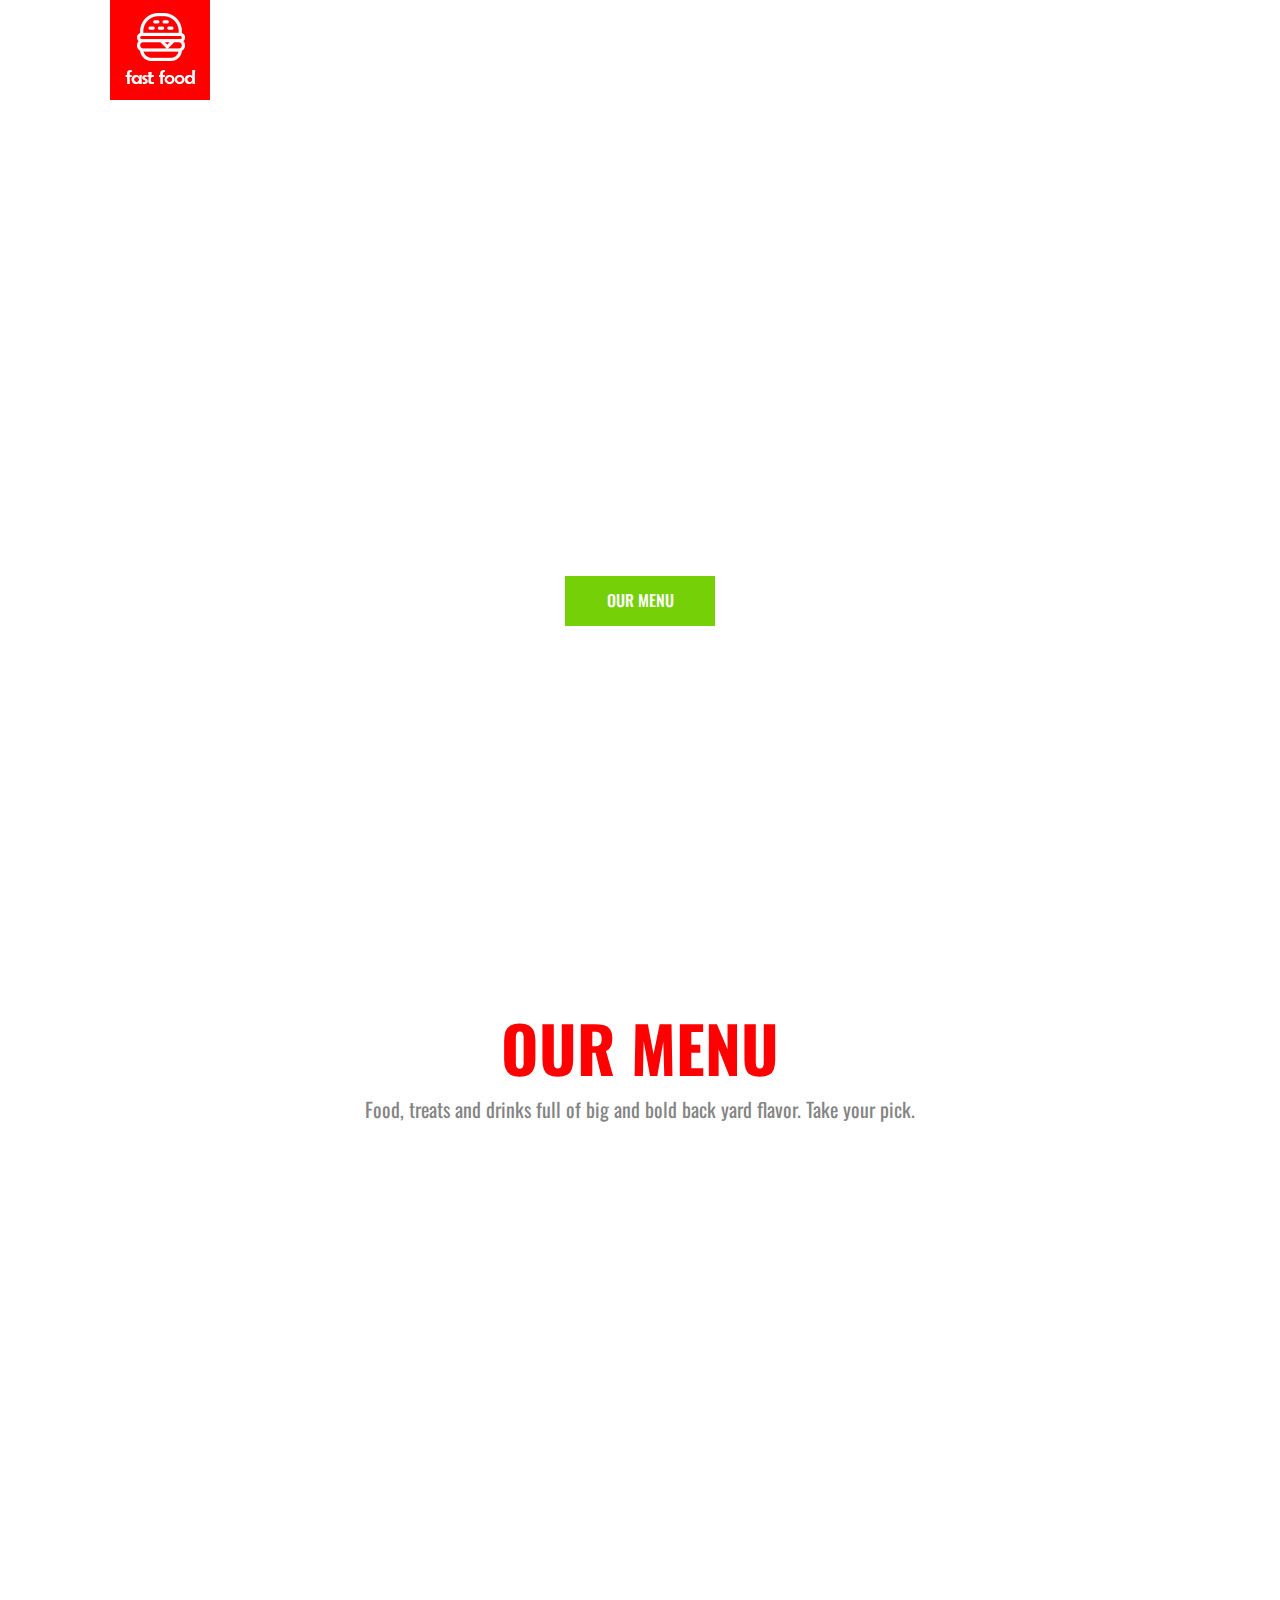
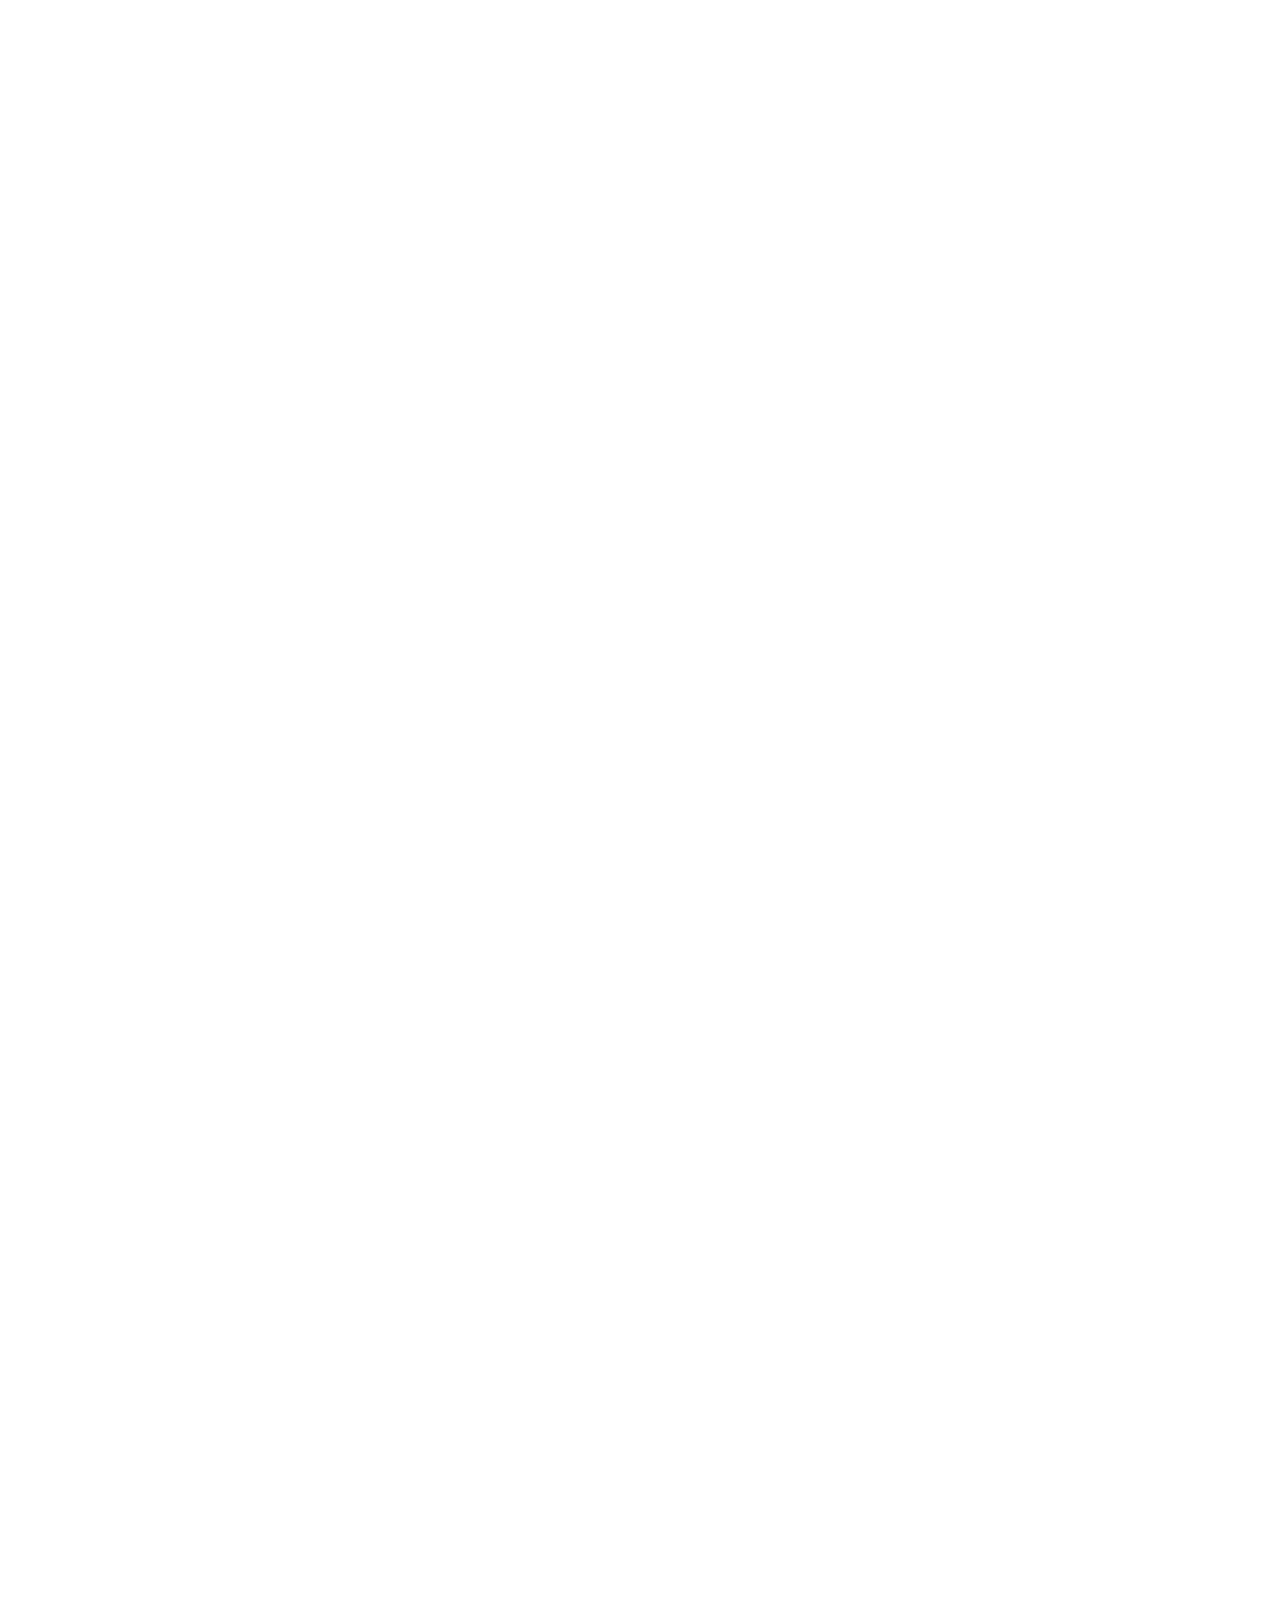
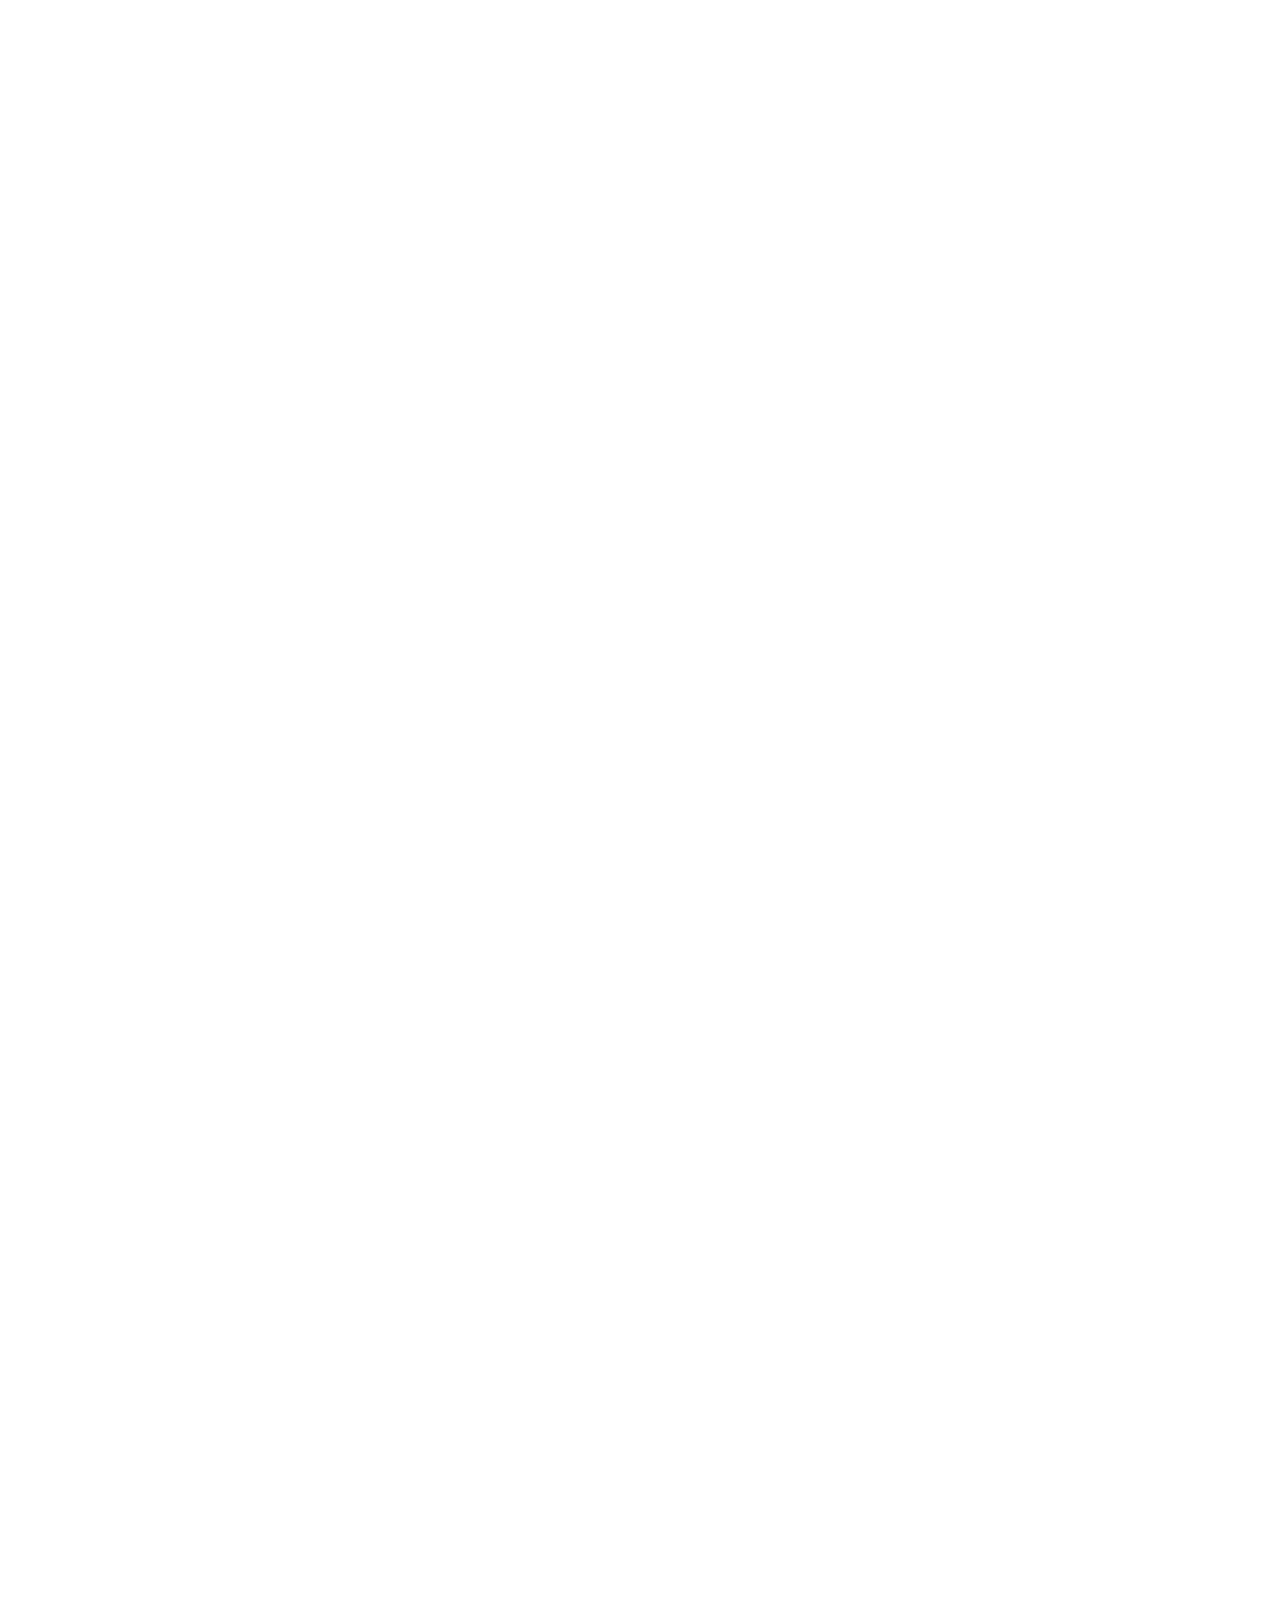
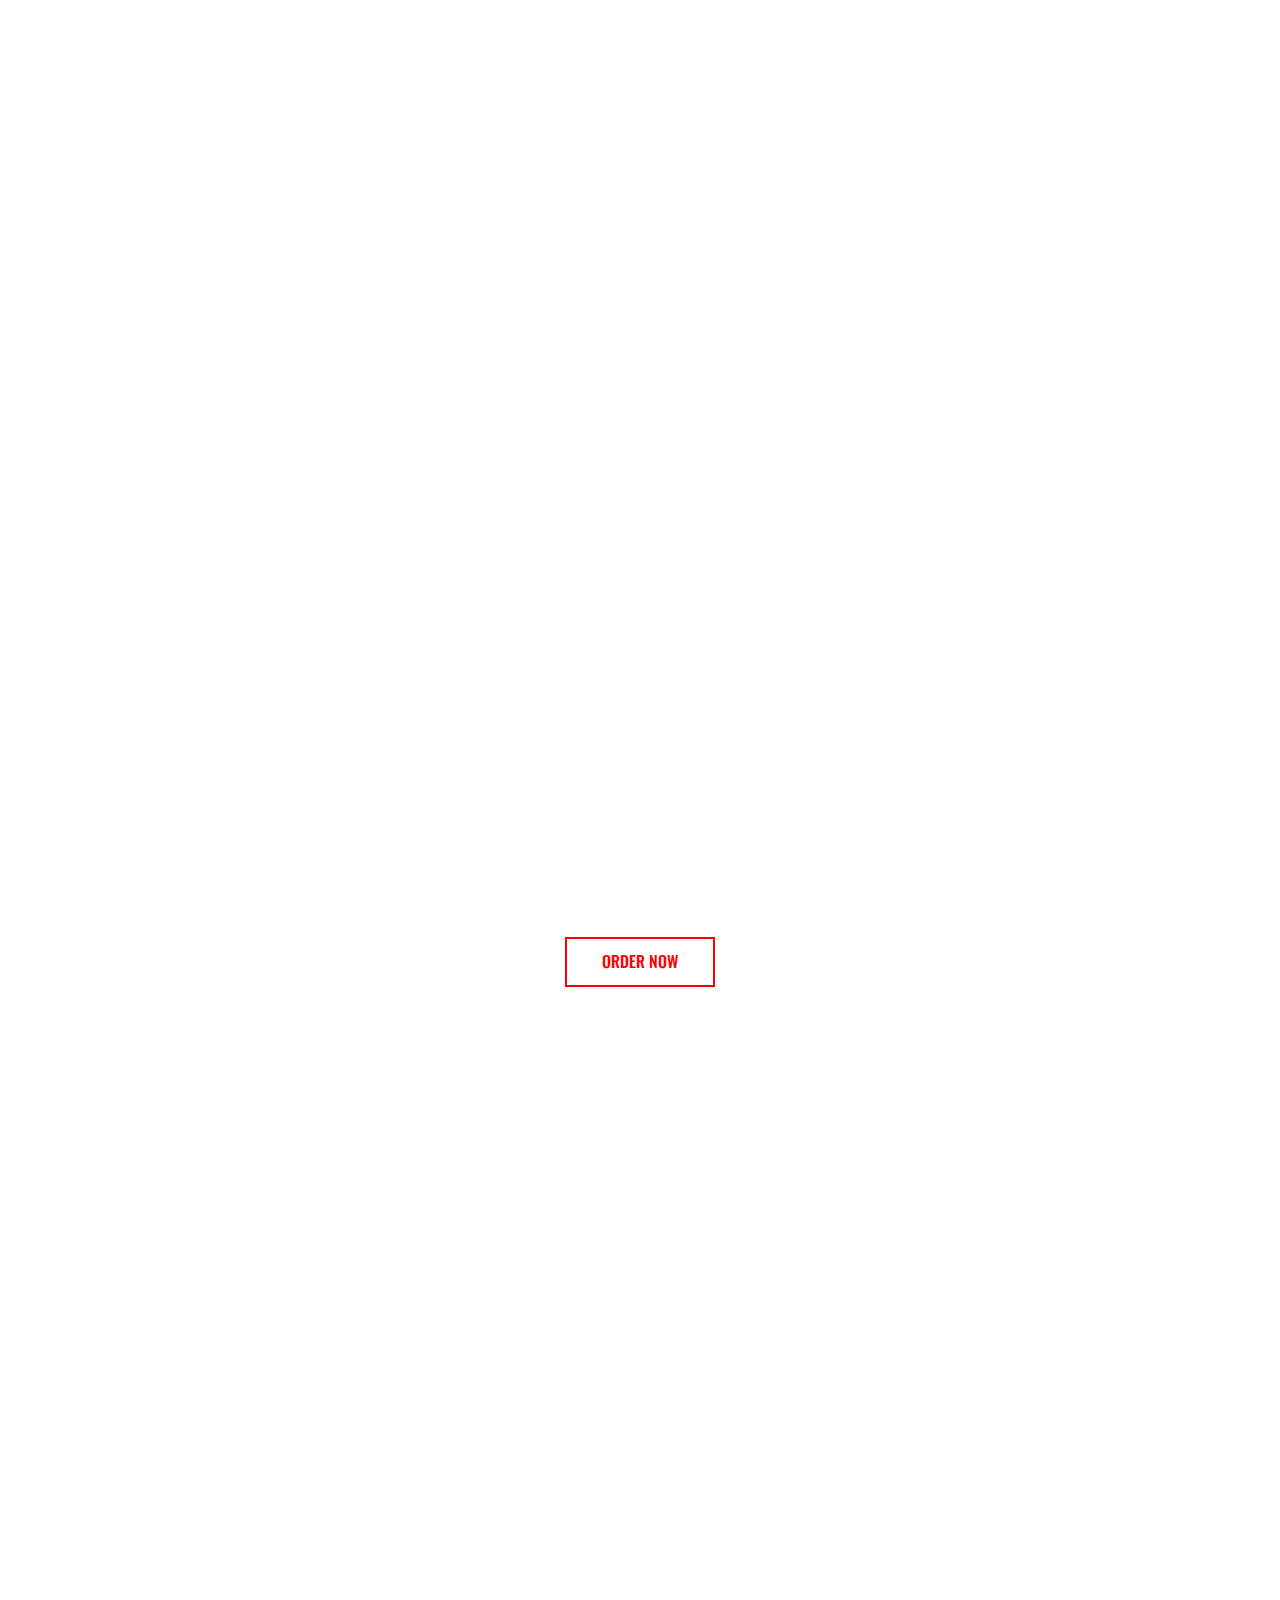
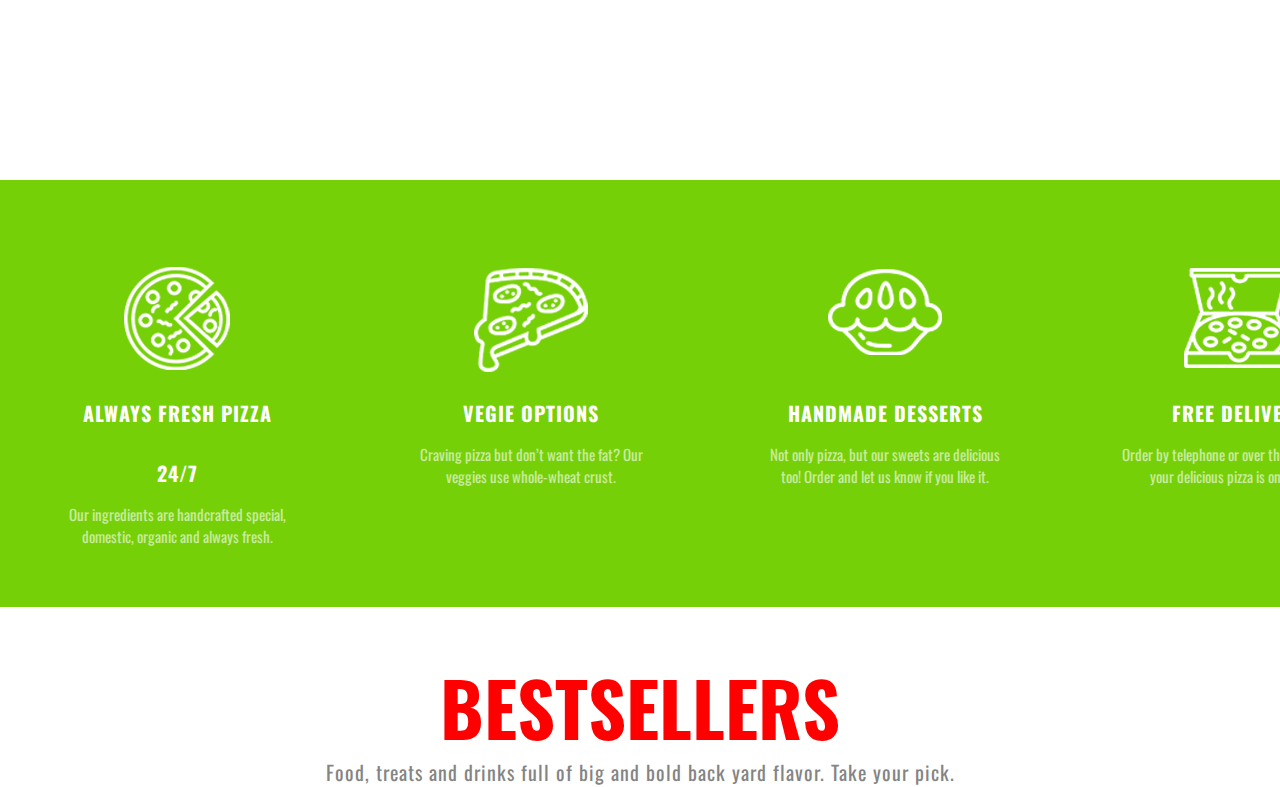
==== index.html @ ef0f71d6 "new animations added" ====
<!DOCTYPE html>
<html lang="en">
	<head>
		<meta charset="UTF-8" />
		<meta http-equiv="X-UA-Compatible" content="IE=edge" />
		<meta name="viewport" content="width=device-width, initial-scale=1.0" />
		<title>Document</title>
		<!-- fonts -->
		<link rel="preconnect" href="https://fonts.googleapis.com" />
		<link rel="preconnect" href="https://fonts.gstatic.com" crossorigin />
		<link
			href="https://fonts.googleapis.com/css2?family=Oswald&display=swap"
			rel="stylesheet"
		/>

		<!-- icon pack  -->
		<link
			rel="stylesheet"
			href="https://cdnjs.cloudflare.com/ajax/libs/font-awesome/6.0.0/css/all.min.css"
		/>

		<!-- bootstrap -->
		<link
			href="https://cdn.jsdelivr.net/npm/bootstrap@5.1.3/dist/css/bootstrap.min.css"
			rel="stylesheet"
			integrity="sha384-1BmE4kWBq78iYhFldvKuhfTAU6auU8tT94WrHftjDbrCEXSU1oBoqyl2QvZ6jIW3"
			crossorigin="anonymous"
		/>
		<!-- css -->
		<link rel="stylesheet" href="./sass/style.css" />
	</head>
	<body>
		<!-- header -->
		<div class="content">
			<section class="first-section">
				<header>
					<div class="container-fluid header-content-wrapper">
						<div class="header-left-side">
							<div class="mobile-menu-button">
								<i class="fa-solid fa-bars"></i>
							</div>
							<div class="logo">
								<img
									src="./sass/uploads/images/logos/desktop-logo.png"
									alt="logo"
								/>
							</div>

							<div class="logo-sticky">
								<img
									src="./sass/uploads/images/logos/mobile-logo.png"
									alt="logo"
								/>
							</div>

							<nav id="desktopMenu" class="desktop-menu">
								<ul class="header-nav">
									<li><a class="header-nav-tags" href="">HOME</a></li>
									<li><a class="header-nav-tags" href="">PAGES</a></li>
									<li><a class="header-nav-tags" href="">OUR OFFER</a></li>
									<li><a class="header-nav-tags" href="">GALLERIES</a></li>
									<li><a class="header-nav-tags" href="">BLOG</a></li>
									<li><a class="header-nav-tags" href="">SHOP</a></li>
								</ul>
							</nav>
						</div>
						<!-- desktop social media icons -->
						<div id="desktopSocialMedia" class="social-media-wrapper">
							<ul>
								<li>
									<a class="social-media-buttons" href=""
										><i class="fa-brands fa-facebook-f"></i
									></a>
								</li>
								<li>
									<a class="social-media-buttons" href=""
										><i class="fab fa-instagram"></i
									></a>
								</li>
								<li>
									<a class="social-media-buttons" href=""
										><i class="fab fa-twitter"></i
									></a>
								</li>
								<li>
									<a class="social-media-buttons" href=""
										><i class="fab fa-youtube"></i
									></a>
								</li>
							</ul>
						</div>
					</div>
				</header>

				<div class="container first-section-text">
					<div class="main-section-title">
						<h4>
							<span>PIZZA OF THE DAY</span>
						</h4>
						<h1>SPICY SICILIANA</h1>
					</div>
					<div class="our-menu-btn-wrapper">
						<a href="" class="our-menu-btn">OUR MENU</a>
					</div>
				</div>
			</section>

			<main>
				<section class="our-menu-section">
					<div class="container">
						<div class="main-our-menu">
							<!-- our menu tittle -->
							<div class="our-menu-title">
								<h2>OUR MENU</h2>
								<span
									>Food, treats and drinks full of big and bold back yard
									flavor. Take your pick.
								</span>
							</div>
							<!-- our menu items -->
							<div class="row our-menu-pizza-row">
								<!-- item 1 -->
								<div class="our-menu-items col">
									<div class="our-menu-item">
										<div class="our-menu-item-img">
											<img
												src="./sass/uploads/images/first-section-pizzas/inner_pizza_1-320x320.png"
												alt="Pizza"
											/>
										</div>
										<div class="our-menu-item-text">
											<h4>BEEF & PORK</h4>
											<span
												>Flatbread with tomatoes, cheese, oil, garlic, basil and
												sliced mozzarella.</span
											>
										</div>
									</div>
								</div>

								<!-- item 2 -->

								<div class="our-menu-items col">
									<div class="our-menu-item">
										<div class="our-menu-item-img">
											<img
												src="./sass/uploads/images/first-section-pizzas/inner_pizza_2-320x320.png"
												alt="Pizza"
											/>
										</div>
										<div class="our-menu-item-text">
											<h4>ZESTY PEPPERONI</h4>
											<span
												>Generally, the toppings for Zesty pizza are ground
												beef, sausage and pepperoni.</span
											>
										</div>
									</div>
								</div>

								<!-- item 3 -->

								<div class="our-menu-items col">
									<div class="our-menu-item">
										<div class="our-menu-item-img">
											<img
												src="./sass/uploads/images/first-section-pizzas/inner_pizza_3-320x320.png"
												alt="Pizza"
											/>
										</div>
										<div class="our-menu-item-text">
											<h4>BEEF & PORK</h4>
											<span
												>Authentic pizza which creates the same delicious,
												gooey, and crispy result.</span
											>
										</div>
									</div>
								</div>
							</div>

							<!-- row 2 item 1 -->
							<div class="row our-menu-pizza-row">
								<div class="our-menu-items col">
									<div class="our-menu-item">
										<div class="our-menu-item-img">
											<img
												src="./sass/uploads/images/first-section-pizzas/inner_pizza_4-320x320.png"
												alt="Pizza"
											/>
										</div>
										<div class="our-menu-item-text">
											<h4>HAWAIIAN</h4>
											<span
												>Despite its name, Hawaiian pizza has nothing to do with
												famous toppings.</span
											>
										</div>
									</div>
								</div>
								<!-- row 2 item 2 -->
								<div class="our-menu-items col">
									<div class="our-menu-item">
										<div class="our-menu-item-img">
											<img
												src="./sass/uploads/images/first-section-pizzas/inner_pizza_5-320x320.png"
												alt="Pizza"
											/>
										</div>
										<div class="our-menu-item-text">
											<h4>SPINACH ALFREDO</h4>
											<span
												>This pizza got its start back in the late 1970’s in the
												classic Italian restaurant.
											</span>
										</div>
									</div>
								</div>

								<!-- row 2 item 3 -->

								<div class="our-menu-items col">
									<div class="our-menu-item">
										<div class="our-menu-item-img">
											<img
												src="./sass/uploads/images/first-section-pizzas/inner_pizza_6-320x320.png"
												alt="Pizza"
											/>
										</div>
										<div class="our-menu-item-text">
											<h4>GREEK PIZZA</h4>
											<span
												>Greek pizza is typically baked in a round pan that has
												been heavily coated in olive oil.
											</span>
										</div>
									</div>
								</div>
							</div>

							<!-- row 3 item 1 -->
							<div class="row our-menu-pizza-row">
								<div class="our-menu-items col">
									<div class="our-menu-item">
										<div class="our-menu-item-img">
											<img
												src="./sass/uploads/images/first-section-pizzas/inner_pizza_7-320x320.png"
												alt="Pizza"
											/>
										</div>
										<div class="our-menu-item-text">
											<h4>CHICAGO PIZZA</h4>
											<span
												>In order to easily get a Chicago pizza out of the pan,
												it’s important to wipe the pan.</span
											>
										</div>
									</div>
								</div>
								<!-- row 3 item 2 -->

								<div class="our-menu-items col">
									<div class="our-menu-item">
										<div class="our-menu-item-img">
											<img
												src="./sass/uploads/images/first-section-pizzas/inner_pizza_8-320x320.png"
												alt="Pizza"
											/>
										</div>
										<div class="our-menu-item-text">
											<h4>NEAPOLITANA</h4>
											<span
												>Neapolitan – the original pizza that has a history from
												18h century Naples.</span
											>
										</div>
									</div>
								</div>

								<!-- row 3 item 3 -->

								<div class="our-menu-items col">
									<div class="our-menu-item">
										<div class="our-menu-item-img">
											<img
												src="./sass/uploads/images/first-section-pizzas/inner_pizza_9-320x320.png"
												alt="Pizza"
											/>
										</div>
										<div class="our-menu-item-text">
											<h4>NEW YORK</h4>
											<span
												>While New York-style pizza isn’t exactly the original,
												it’s become the most popular.
											</span>
										</div>
									</div>
								</div>
							</div>
							<div class="our-menu-order-button-wrapper">
								<a class="our-menu-order-button" href="">ORDER NOW</a>
							</div>
						</div>
					</div>
				</section>

				<!-- special offer -->
				<section class="special-offer-section">
					<div class="container">
						<div class="speacial-offer-description">
							<div class="speacial-offer-promotion">
								<span>SPEC OFFER</span>
							</div>
							<div class="special-offer-text">
								<h4>PEPPERONI & JALAPENO</h4>
								<span
									>This pizza’s name explains itself. Of course, you can also
									top it <br />
									with crisp lettuce, tomatoes and anything else.</span
								>
								<h4>$ 7.99</h4>
							</div>
							<div class="special-offer-button-wrapper">
								<button class="special-offer-button">ORDER NOW</button>
							</div>
						</div>
					</div>
				</section>

				<!-- company information section -->

				<section class="company-information-section">
					<div class="container">
						<div class="infortmation-items row">
							<!-- row starts -->
							<div class="information-item col col-lg-3 col-sm-6 col-ms-12">
								<div class="information-item-img">
									<img
										src="./sass/uploads/images/company-information-section/pizza_illustration_1.png"
										alt=""
									/>
								</div>

								<div class="information-item-description">
									<h4>ALWAYS FRESH PIZZA 24/7</h4>
									<span
										>Our ingredients are handcrafted special, domestic, organic
										and always fresh.
									</span>
								</div>
							</div>

							<div class="information-item col col-lg-3 col-sm-6 col-ms-12">
								<div class="information-item-img">
									<img
										src="./sass/uploads/images/company-information-section/pizza_illustration_2.png"
										alt=""
									/>
								</div>

								<div class="information-item-description">
									<h4>VEGIE OPTIONS</h4>
									<span class="test-nem"
										>Craving pizza but don’t want the fat? Our veggies use
										whole-wheat crust.
									</span>
								</div>
							</div>

							<div class="information-item col col-lg-3 col-sm-6 col-ms-12">
								<div class="information-item-img">
									<img
										src="./sass/uploads/images/company-information-section/pizza_illustration_3.png"
										alt=""
									/>
								</div>

								<div class="information-item-description">
									<h4>HANDMADE DESSERTS</h4>
									<span
										>Not only pizza, but our sweets are delicious too! Order and
										let us know if you like it.
									</span>
								</div>
							</div>

							<div class="information-item col col-lg-3 col-sm-6 col-ms-12">
								<div class="information-item-img">
									<img
										src="./sass/uploads/images/company-information-section/pizza_illustration_4.png"
										alt=""
									/>
								</div>

								<div class="information-item-description">
									<h4>FREE DELIVERY</h4>
									<span
										>Order by telephone or over the internet and your delicious
										pizza is on the way!
									</span>
								</div>
							</div>
						</div>
					</div>
				</section>

				<section class="pizza-slider-section">
					<div class="container">
						<div class="pizza-slider-wrapper">
							<div class="pizza-slider-tittle">
								<h4>BESTSELLERS</h4>
								<span
									>Food, treats and drinks full of big and bold back yard
									flavor. Take your pick.</span
								>
							</div>
						</div>
					</div>
				</section>
			</main>
		</div>

		<nav class="mobile-menu">
			<div class="container mobile-wrapper">
				<div class="logo">
					<img src="./sass/uploads/images/logos/mobile-logo.png" alt="logo" />
				</div>
				<div id="socialMediaWrapper" class="social-media-wrapper">
					<ul class="mobile-social-media">
						<li>
							<a href=""><i class="fa-brands fa-facebook-f"></i></a>
						</li>
						<li>
							<a href=""><i class="fab fa-instagram"></i></a>
						</li>
						<li>
							<a href=""><i class="fab fa-twitter"></i></a>
						</li>
						<li>
							<a href=""><i class="fab fa-youtube"></i></a>
						</li>
					</ul>
				</div>
				<ul class="mobile-nav">
					<li><a href="">HOME</a></li>
					<li><a href="">PAGES</a></li>
					<li><a href="">OUR OFFER</a></li>
					<li><a href="">GALLERIES</a></li>
					<li><a href="">BLOG</a></li>
					<li><a href="">SHOP</a></li>
				</ul>
			</div>
			<i class="fa-solid fa-xmark"></i>
		</nav>

		<!-- javascript -->
		<script src="./js/sidebarActive.js"></script>
		<script src="./js/stickyHeader.js"></script>
		<script src="./js/revealSections.js"></script>
	</body>
</html>
---- sass/style.css ----
@import url("https://fonts.googleapis.com/css2?family=Norican&display=swap");
@import url("https://fonts.googleapis.com/css2?family=Norican&family=Poppins:ital,wght@0,100;0,200;0,300;0,400;0,500;0,600;0,700;0,800;0,900;1,100;1,200;1,300;1,400;1,500;1,600;1,700;1,800;1,900&display=swap");
html,
body,
div,
span,
applet,
object,
iframe,
h1,
h2,
h3,
h4,
h5,
h6,
p,
blockquote,
pre,
a,
abbr,
acronym,
address,
big,
cite,
code,
del,
dfn,
em,
img,
ins,
kbd,
q,
s,
samp,
small,
strike,
strong,
sub,
sup,
tt,
var,
b,
u,
i,
center,
dl,
dt,
dd,
ol,
ul,
li,
fieldset,
form,
label,
legend,
table,
caption,
tbody,
tfoot,
thead,
tr,
th,
td,
article,
aside,
canvas,
details,
embed,
figure,
figcaption,
footer,
header,
hgroup,
menu,
nav,
output,
ruby,
section,
summary,
time,
mark,
audio,
video {
  margin: 0;
  padding: 0;
  border: 0;
  -webkit-box-sizing: border-box;
          box-sizing: border-box;
  vertical-align: baseline;
}

/* HTML5 display-role reset for older browsers */
article,
aside,
details,
figcaption,
figure,
footer,
header,
hgroup,
menu,
nav,
section {
  display: block;
}

ol,
ul {
  list-style: none;
}

blockquote,
q {
  quotes: none;
}

blockquote:before,
blockquote:after,
q:before,
q:after {
  content: "";
  content: none;
}

table {
  border-collapse: collapse;
  border-spacing: 0;
}

a {
  color: #ffffff;
  text-decoration: none;
  display: inline-block;
}

a:hover {
  text-decoration: none;
}

html {
  font-size: 62.5%;
}

body {
  -webkit-box-sizing: border-box;
          box-sizing: border-box;
}

li {
  list-style: none;
}

body {
  font-family: "Norican", cursive;
  font-family: "Poppins", sans-serif;
}

h1,
h2,
h3,
h4,
h5,
h6 {
  font-family: "Nunito", sans-serif;
}

html,
body {
  overflow-x: visible;
  font-family: "Oswald", sans-serif;
}

h1,
h2,
h3,
h4,
h5,
h6,
p,
span {
  font-family: "Oswald", sans-serif;
}

section {
  -webkit-transition: opacity 1s, -webkit-transform 1s;
  transition: opacity 1s, -webkit-transform 1s;
  transition: transform 1s, opacity 1s;
  transition: transform 1s, opacity 1s, -webkit-transform 1s;
}

.first-section {
  display: -webkit-box;
  display: -ms-flexbox;
  display: flex;
  -webkit-box-orient: vertical;
  -webkit-box-direction: normal;
      -ms-flex-direction: column;
          flex-direction: column;
  position: relative;
  height: 100vh;
  background-image: url("http://fast-food.bold-themes.com/main-demo/wp-content/uploads/sites/2/2017/06/background-pizza-home-top.jpg");
  background-size: cover;
  background-position: center;
  background-repeat: no-repeat;
}

.first-section header .header-content-wrapper {
  display: -webkit-box;
  display: -ms-flexbox;
  display: flex;
  -ms-flex-pack: distribute;
      justify-content: space-around;
}

.first-section header .header-content-wrapper .header-left-side {
  display: -webkit-box;
  display: -ms-flexbox;
  display: flex;
}

.first-section header .header-content-wrapper .social-media-wrapper ul li a .fab,
.first-section header .header-content-wrapper .social-media-wrapper .fa-brands {
  -webkit-transition: 0.3s;
  transition: 0.3s;
  font-size: 1.6rem;
}

.first-section header .header-content-wrapper .social-media-wrapper ul li a .fab:hover,
.first-section header .header-content-wrapper .social-media-wrapper .fa-brands:hover {
  color: #cf2e2e;
}

.first-section header .header-content-wrapper .social-media-wrapper ul {
  display: -webkit-box;
  display: -ms-flexbox;
  display: flex;
}

.first-section header .header-content-wrapper .social-media-wrapper ul li {
  margin: 0 10px;
}

.first-section header .desktop-menu {
  display: -webkit-box;
  display: -ms-flexbox;
  display: flex;
  -webkit-box-align: center;
      -ms-flex-align: center;
          align-items: center;
}

.first-section .desktop-menu .header-nav {
  display: -webkit-box;
  display: -ms-flexbox;
  display: flex;
}

.first-section .desktop-menu .header-nav li {
  display: inline-block;
  margin: 0 25px;
}

.first-section .header-nav-tags {
  color: #ffffff;
  font-size: 1.7rem;
  font-weight: 600;
  -webkit-transition: 0.3s;
  transition: 0.3s;
}

.first-section .header-nav-tags:hover {
  color: #cf2e2e;
}

.first-section .first-section-text {
  -webkit-box-pack: center;
      -ms-flex-pack: center;
          justify-content: center;
  height: 100vh;
  display: -webkit-box;
  display: -ms-flexbox;
  display: flex;
  -webkit-box-orient: vertical;
  -webkit-box-direction: normal;
      -ms-flex-direction: column;
          flex-direction: column;
  margin: 0 auto;
}

.first-section .main-section-title {
  text-align: center;
}

.first-section .main-section-title span {
  color: #ffffff;
  font-size: 2.4rem;
}

.first-section .main-section-title h1 {
  color: #ffffff;
  font-size: 9.6rem;
  font-weight: bold;
  letter-spacing: -1px;
}

.social-media-wrapper {
  display: -webkit-box;
  display: -ms-flexbox;
  display: flex;
  -webkit-box-align: center;
      -ms-flex-align: center;
          align-items: center;
}

.our-menu-btn-wrapper {
  display: -webkit-box;
  display: -ms-flexbox;
  display: flex;
  -webkit-box-pack: center;
      -ms-flex-pack: center;
          justify-content: center;
  margin-top: 20px;
}

.our-menu-btn-wrapper a:hover {
  color: #75d007;
}

.our-menu-btn-wrapper .our-menu-btn {
  -webkit-transition: 0.5s;
  transition: 0.5s;
  font-weight: 500;
  text-align: center;
  background-color: #75d007;
  font-size: 1.6rem;
  padding: 1rem;
  margin: 0 auto;
  width: 15rem;
  height: 5rem;
  border: 2px solid #75d007;
}

.our-menu-btn-wrapper .our-menu-btn:hover {
  background-color: transparent;
}

.mobile-menu {
  width: 32rem;
  position: fixed;
  top: 0;
  left: 0;
  height: 100vh;
  z-index: 999;
  margin-left: -500px;
  background: #ffffff;
  color: #1e1d23;
  -webkit-transition: all 0.7s;
  transition: all 0.7s;
}

.mobile-menu .mobile-nav li a {
  font-size: 16px;
  font-weight: 600;
  color: #1e1d23;
  line-height: 1.1;
  padding: 15px 2em;
}

.mobile-nav {
  text-align: center;
}

.mobile-wrapper {
  display: -webkit-box;
  display: -ms-flexbox;
  display: flex;
  -webkit-box-pack: center;
      -ms-flex-pack: center;
          justify-content: center;
  -webkit-box-align: center;
      -ms-flex-align: center;
          align-items: center;
  -webkit-box-orient: vertical;
  -webkit-box-direction: normal;
      -ms-flex-direction: column;
          flex-direction: column;
}

.mobile-wrapper:not(:first-child) {
  background-color: green;
}

#socialMediaWrapper,
.mobile-nav {
  margin-top: 30px;
}

.mobile-menu-button {
  display: none;
}

.mobile-nav::before, .mobile-nav::after {
  content: "";
  display: inline-block;
  width: 8.5rem;
  height: 0.4rem;
  background-color: red;
}

.fa-xmark {
  position: absolute;
  top: 10px;
  right: 40px;
  font-size: 32px;
  color: #1e1d23;
  cursor: pointer;
}

.mobile-social-media li a {
  font-size: 16px;
  font-weight: 600;
  color: #1e1d23;
}

.mobile-social-media {
  display: -webkit-box;
  display: -ms-flexbox;
  display: flex;
}

.mobile-social-media li {
  margin: 0 10px;
}

.sidebar-active {
  margin-left: 0;
  display: block;
}

.sticky {
  position: fixed;
  background-color: white;
  -webkit-transition: height 0.5s;
  transition: height 0.5s;
  z-index: 999;
}

.logo-sticky {
  display: none;
}

.sticky-navbar {
  background-color: rgba(255, 255, 255, 0.9);
  color: #333 !important;
  font-weight: 400 !important;
}

.section-hidden {
  opacity: 0;
  -webkit-transform: translateY(8rem);
          transform: translateY(8rem);
}

.our-menu-section {
  background-image: url("http://fast-food.bold-themes.com/main-demo/wp-content/uploads/sites/2/2017/06/background-tree-white.jpg");
  background-repeat: no-repeat;
  background-size: cover;
}

.main-our-menu {
  display: -webkit-box;
  display: -ms-flexbox;
  display: flex;
  -webkit-box-orient: vertical;
  -webkit-box-direction: normal;
      -ms-flex-direction: column;
          flex-direction: column;
  -webkit-box-align: center;
      -ms-flex-align: center;
          align-items: center;
}

.our-menu-title {
  padding: 100px 0;
  text-align: center;
}

.our-menu-title h2 {
  font-size: 6.4rem;
  color: #ff0000;
  font-weight: bold;
}

.our-menu-title span {
  font-size: 2rem;
  color: #333333;
  opacity: 0.6;
}

.our-menu-items {
  opacity: 0;
  display: -webkit-box;
  display: -ms-flexbox;
  display: flex;
  -webkit-box-orient: vertical;
  -webkit-box-direction: normal;
      -ms-flex-direction: column;
          flex-direction: column;
  text-align: center;
}

.our-menu-item {
  padding: 0 40px;
  padding-bottom: 50px;
}

.our-menu-pizza-row {
  -webkit-transition: opacity 1000ms cubic-bezier(0.19, 1, 0.22, 1) 200ms, -webkit-transform 1000ms cubic-bezier(0.19, 1, 0.22, 1) 200ms;
  transition: opacity 1000ms cubic-bezier(0.19, 1, 0.22, 1) 200ms, -webkit-transform 1000ms cubic-bezier(0.19, 1, 0.22, 1) 200ms;
  transition: transform 1000ms cubic-bezier(0.19, 1, 0.22, 1) 200ms, opacity 1000ms cubic-bezier(0.19, 1, 0.22, 1) 200ms;
  transition: transform 1000ms cubic-bezier(0.19, 1, 0.22, 1) 200ms, opacity 1000ms cubic-bezier(0.19, 1, 0.22, 1) 200ms, -webkit-transform 1000ms cubic-bezier(0.19, 1, 0.22, 1) 200ms;
}

.our-menu-item-text {
  display: -webkit-box;
  display: -ms-flexbox;
  display: flex;
  -webkit-box-orient: vertical;
  -webkit-box-direction: normal;
      -ms-flex-direction: column;
          flex-direction: column;
  -webkit-box-align: center;
      -ms-flex-align: center;
          align-items: center;
  -webkit-box-pack: center;
      -ms-flex-pack: center;
          justify-content: center;
  padding: 20px;
}

.our-menu-item-text h4 {
  font-size: 20px;
  font-weight: bold;
  color: #1e1d23;
}

.our-menu-item-text span {
  font-size: 16px;
  color: #333333;
  opacity: 0.6;
  width: 270px;
  font-weight: 500;
}

.our-menu-order-button-wrapper {
  display: -webkit-box;
  display: -ms-flexbox;
  display: flex;
  -webkit-box-pack: center;
      -ms-flex-pack: center;
          justify-content: center;
  -webkit-box-align: center;
      -ms-flex-align: center;
          align-items: center;
}

.our-menu-order-button {
  width: 15rem;
  height: 5rem;
  text-align: center;
  -webkit-transition: 0.5s;
  transition: 0.5s;
  font-weight: 500;
  font-size: 1.6rem;
  background-color: transparent;
  border: 2px solid #ff0000;
  padding: 1rem;
  margin: 7rem 0;
  color: #ff0000;
}

.our-menu-order-button:hover {
  background-color: #ff0000;
  color: #ffffff;
}

.animate-fade-in {
  opacity: 1;
  -webkit-transition: opacity 1000ms cubic-bezier(0.19, 1, 0.22, 1) 200ms, -webkit-transform 1000ms cubic-bezier(0.19, 1, 0.22, 1) 200ms;
  transition: opacity 1000ms cubic-bezier(0.19, 1, 0.22, 1) 200ms, -webkit-transform 1000ms cubic-bezier(0.19, 1, 0.22, 1) 200ms;
  transition: transform 1000ms cubic-bezier(0.19, 1, 0.22, 1) 200ms, opacity 1000ms cubic-bezier(0.19, 1, 0.22, 1) 200ms;
  transition: transform 1000ms cubic-bezier(0.19, 1, 0.22, 1) 200ms, opacity 1000ms cubic-bezier(0.19, 1, 0.22, 1) 200ms, -webkit-transform 1000ms cubic-bezier(0.19, 1, 0.22, 1) 200ms;
}

.our-menu-pizza-row :nth-child(1) {
  -webkit-transition: opacity 1000ms cubic-bezier(0.19, 1, 0.22, 1) 200ms, -webkit-transform 1000ms cubic-bezier(0.19, 1, 0.22, 1) 200ms;
  transition: opacity 1000ms cubic-bezier(0.19, 1, 0.22, 1) 200ms, -webkit-transform 1000ms cubic-bezier(0.19, 1, 0.22, 1) 200ms;
  transition: transform 1000ms cubic-bezier(0.19, 1, 0.22, 1) 200ms, opacity 1000ms cubic-bezier(0.19, 1, 0.22, 1) 200ms;
  transition: transform 1000ms cubic-bezier(0.19, 1, 0.22, 1) 200ms, opacity 1000ms cubic-bezier(0.19, 1, 0.22, 1) 200ms, -webkit-transform 1000ms cubic-bezier(0.19, 1, 0.22, 1) 200ms;
  -webkit-transition-delay: 200ms;
          transition-delay: 200ms;
}

.our-menu-pizza-row :nth-child(2) {
  -webkit-transition: opacity 1000ms cubic-bezier(0.19, 1, 0.22, 1) 200ms, -webkit-transform 1000ms cubic-bezier(0.19, 1, 0.22, 1) 200ms;
  transition: opacity 1000ms cubic-bezier(0.19, 1, 0.22, 1) 200ms, -webkit-transform 1000ms cubic-bezier(0.19, 1, 0.22, 1) 200ms;
  transition: transform 1000ms cubic-bezier(0.19, 1, 0.22, 1) 200ms, opacity 1000ms cubic-bezier(0.19, 1, 0.22, 1) 200ms;
  transition: transform 1000ms cubic-bezier(0.19, 1, 0.22, 1) 200ms, opacity 1000ms cubic-bezier(0.19, 1, 0.22, 1) 200ms, -webkit-transform 1000ms cubic-bezier(0.19, 1, 0.22, 1) 200ms;
  -webkit-transition-delay: 400ms;
          transition-delay: 400ms;
}

.our-menu-pizza-row :nth-child(3) {
  -webkit-transition: opacity 1000ms cubic-bezier(0.19, 1, 0.22, 1) 200ms, -webkit-transform 1000ms cubic-bezier(0.19, 1, 0.22, 1) 200ms;
  transition: opacity 1000ms cubic-bezier(0.19, 1, 0.22, 1) 200ms, -webkit-transform 1000ms cubic-bezier(0.19, 1, 0.22, 1) 200ms;
  transition: transform 1000ms cubic-bezier(0.19, 1, 0.22, 1) 200ms, opacity 1000ms cubic-bezier(0.19, 1, 0.22, 1) 200ms;
  transition: transform 1000ms cubic-bezier(0.19, 1, 0.22, 1) 200ms, opacity 1000ms cubic-bezier(0.19, 1, 0.22, 1) 200ms, -webkit-transform 1000ms cubic-bezier(0.19, 1, 0.22, 1) 200ms;
  -webkit-transition-delay: 600ms;
          transition-delay: 600ms;
}

.special-offer-section {
  display: -webkit-box;
  display: -ms-flexbox;
  display: flex;
  -webkit-box-pack: center;
      -ms-flex-pack: center;
          justify-content: center;
  -webkit-box-align: center;
      -ms-flex-align: center;
          align-items: center;
  height: 723px;
  background-image: url("http://fast-food.bold-themes.com/main-demo/wp-content/uploads/sites/2/2017/06/cell-background-pizza-right.jpg");
  background-position: center;
  background-size: cover;
  background-repeat: no-repeat;
}

.speacial-offer-description {
  display: -webkit-box;
  display: -ms-flexbox;
  display: flex;
  -webkit-box-orient: vertical;
  -webkit-box-direction: normal;
      -ms-flex-direction: column;
          flex-direction: column;
  opacity: 0;
  -webkit-box-pack: center;
      -ms-flex-pack: center;
          justify-content: center;
  -webkit-transform: translateX(-800px);
          transform: translateX(-800px);
}

.description-active {
  opacity: 1;
  -webkit-transform: translateX(0);
          transform: translateX(0);
}

.speacial-offer-promotion {
  width: 11rem;
  height: 2.5rem;
  background-color: #75d007;
  text-align: center;
}

.speacial-offer-promotion span {
  font-size: 1.5rem;
  font-weight: 600;
  color: #ffffff;
}

.special-offer-text h4 {
  font-size: 5.8rem;
  font-weight: bold;
  color: #ffffff;
  margin: 15px 0;
  font-family: "Oswald", sans-serif;
}

.special-offer-text span {
  font-size: 2.4rem;
  color: #ffffff;
  opacity: 0.6;
  font-weight: 300;
}

.special-offer-button-wrapper {
  margin-top: 10px;
}

.special-offer-button {
  width: 15rem;
  height: 5rem;
  text-align: center;
  -webkit-transition: 0.5s;
  transition: 0.5s;
  font-weight: 500;
  font-size: 1.6rem;
  background-color: transparent;
  border: 2px solid #ffffff;
  color: #ffffff;
}

.special-offer-button:hover {
  background-color: #ffffff;
  color: #1e1d23;
}

.company-information-section {
  background-color: #75d007;
}

.infortmation-items {
  display: -webkit-box;
  display: -ms-flexbox;
  display: flex;
  text-align: center;
}

.information-item {
  padding: 60px;
}

.information-item-description {
  display: -webkit-box;
  display: -ms-flexbox;
  display: flex;
  -webkit-box-orient: vertical;
  -webkit-box-direction: normal;
      -ms-flex-direction: column;
          flex-direction: column;
  -webkit-box-align: center;
      -ms-flex-align: center;
          align-items: center;
}

.information-item-description h4 {
  font-size: 20px;
  font-weight: bold;
  color: #ffffff;
  letter-spacing: 1px;
  width: 219px;
  line-height: 60px;
}

.information-item-description span {
  font-size: 15px;
  color: #ffffff;
  opacity: 0.6;
  width: 234px;
}

.pizza-slider-wrapper {
  display: -webkit-box;
  display: -ms-flexbox;
  display: flex;
  -webkit-box-orient: vertical;
  -webkit-box-direction: normal;
      -ms-flex-direction: column;
          flex-direction: column;
  text-align: center;
  margin-top: 50px;
}

.pizza-slider-wrapper h4 {
  font-size: 74px;
  font-weight: bold;
  color: #ff0000;
  line-height: 100px;
}

.pizza-slider-wrapper span {
  font-size: 20px;
  color: #333;
  opacity: 0.6;
  letter-spacing: 1px;
}

@media screen and (max-width: 991px) {
  html {
    font-size: 9px;
  }
  .first-section header .desktop-menu,
  #desktopSocialMedia {
    display: none;
  }
  .first-section header .header-content-wrapper .header-left-side {
    -webkit-box-align: center;
        -ms-flex-align: center;
            align-items: center;
  }
  .header-content-wrapper {
    -webkit-box-pack: initial !important;
        -ms-flex-pack: initial !important;
            justify-content: initial !important;
  }
  .logo img {
    width: 60px !important;
    height: 60px !important;
    margin-left: 1rem !important;
  }
  .mobile-menu-button {
    display: block;
    cursor: pointer;
  }
  .mobile-menu-button .fa-bars {
    font-size: 2.4rem;
    color: #ffffff;
    margin-left: 1rem;
  }
}
/*# sourceMappingURL=style.css.map */
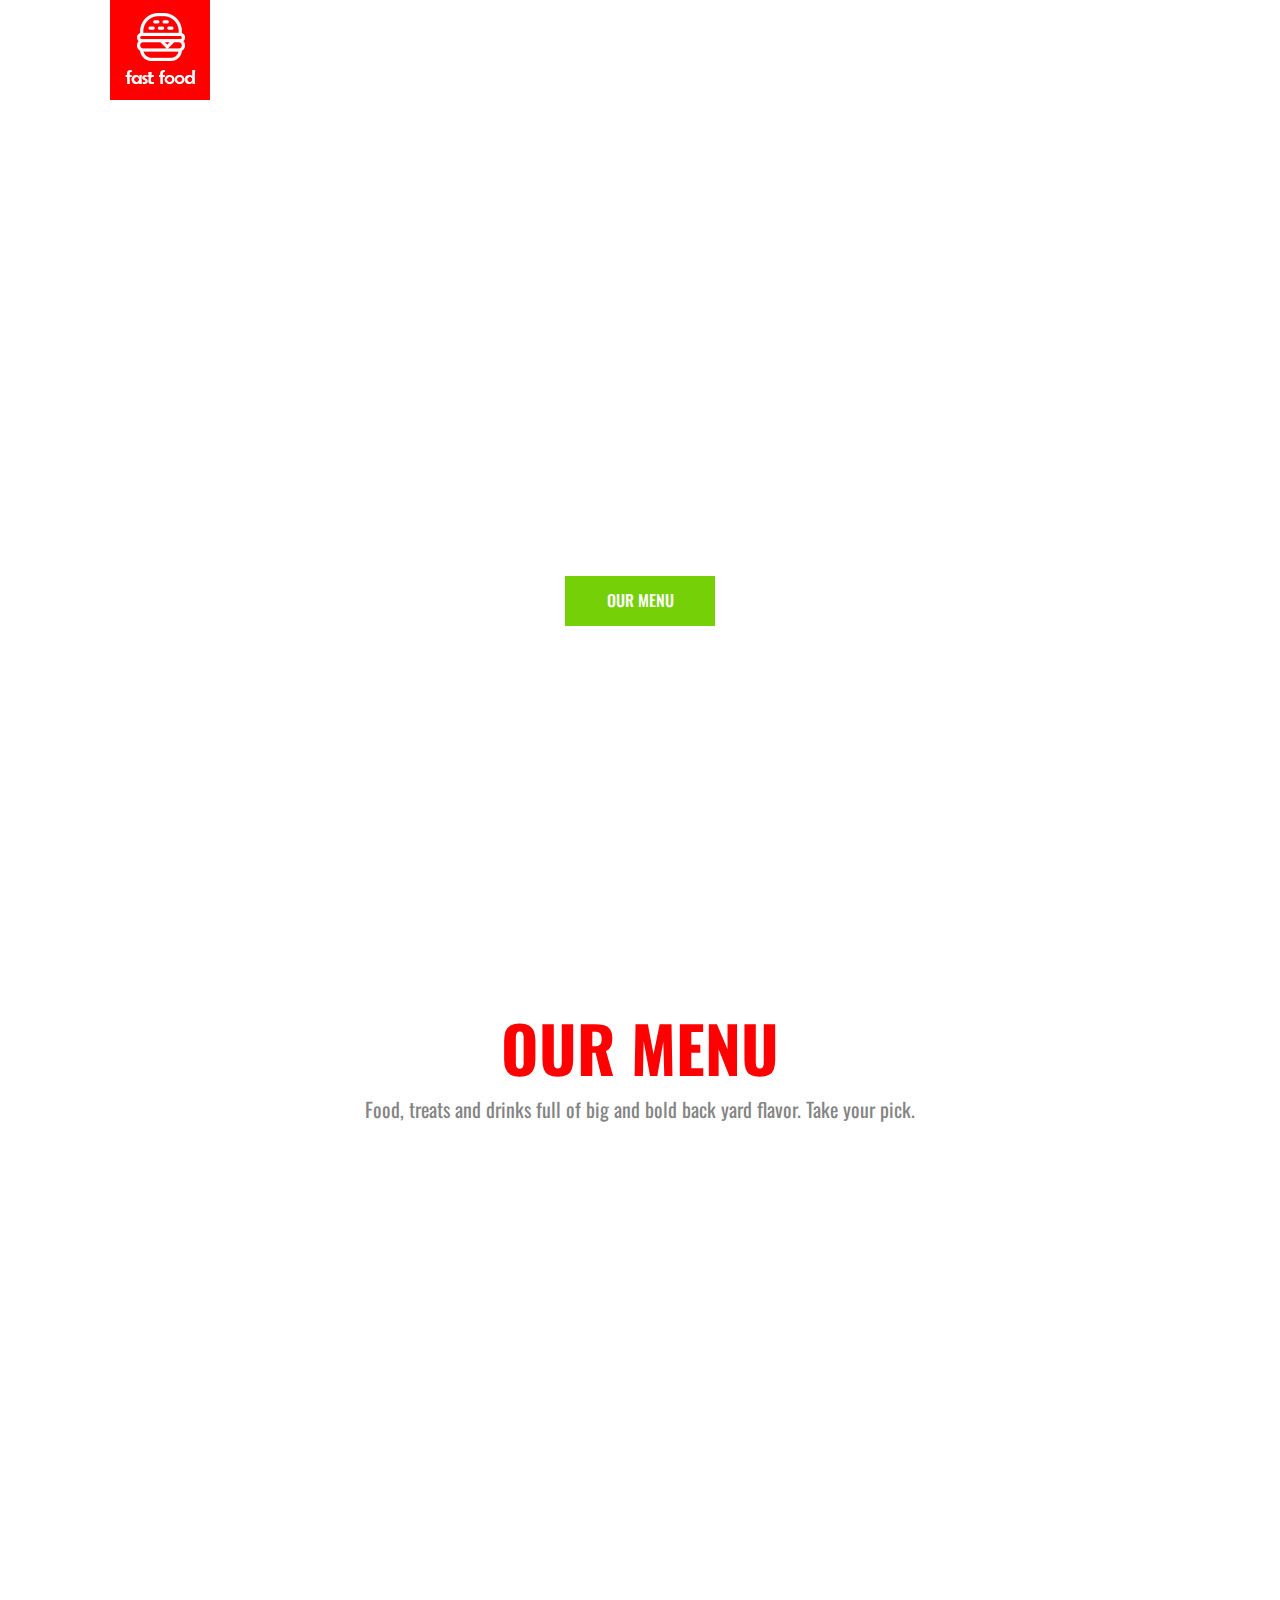
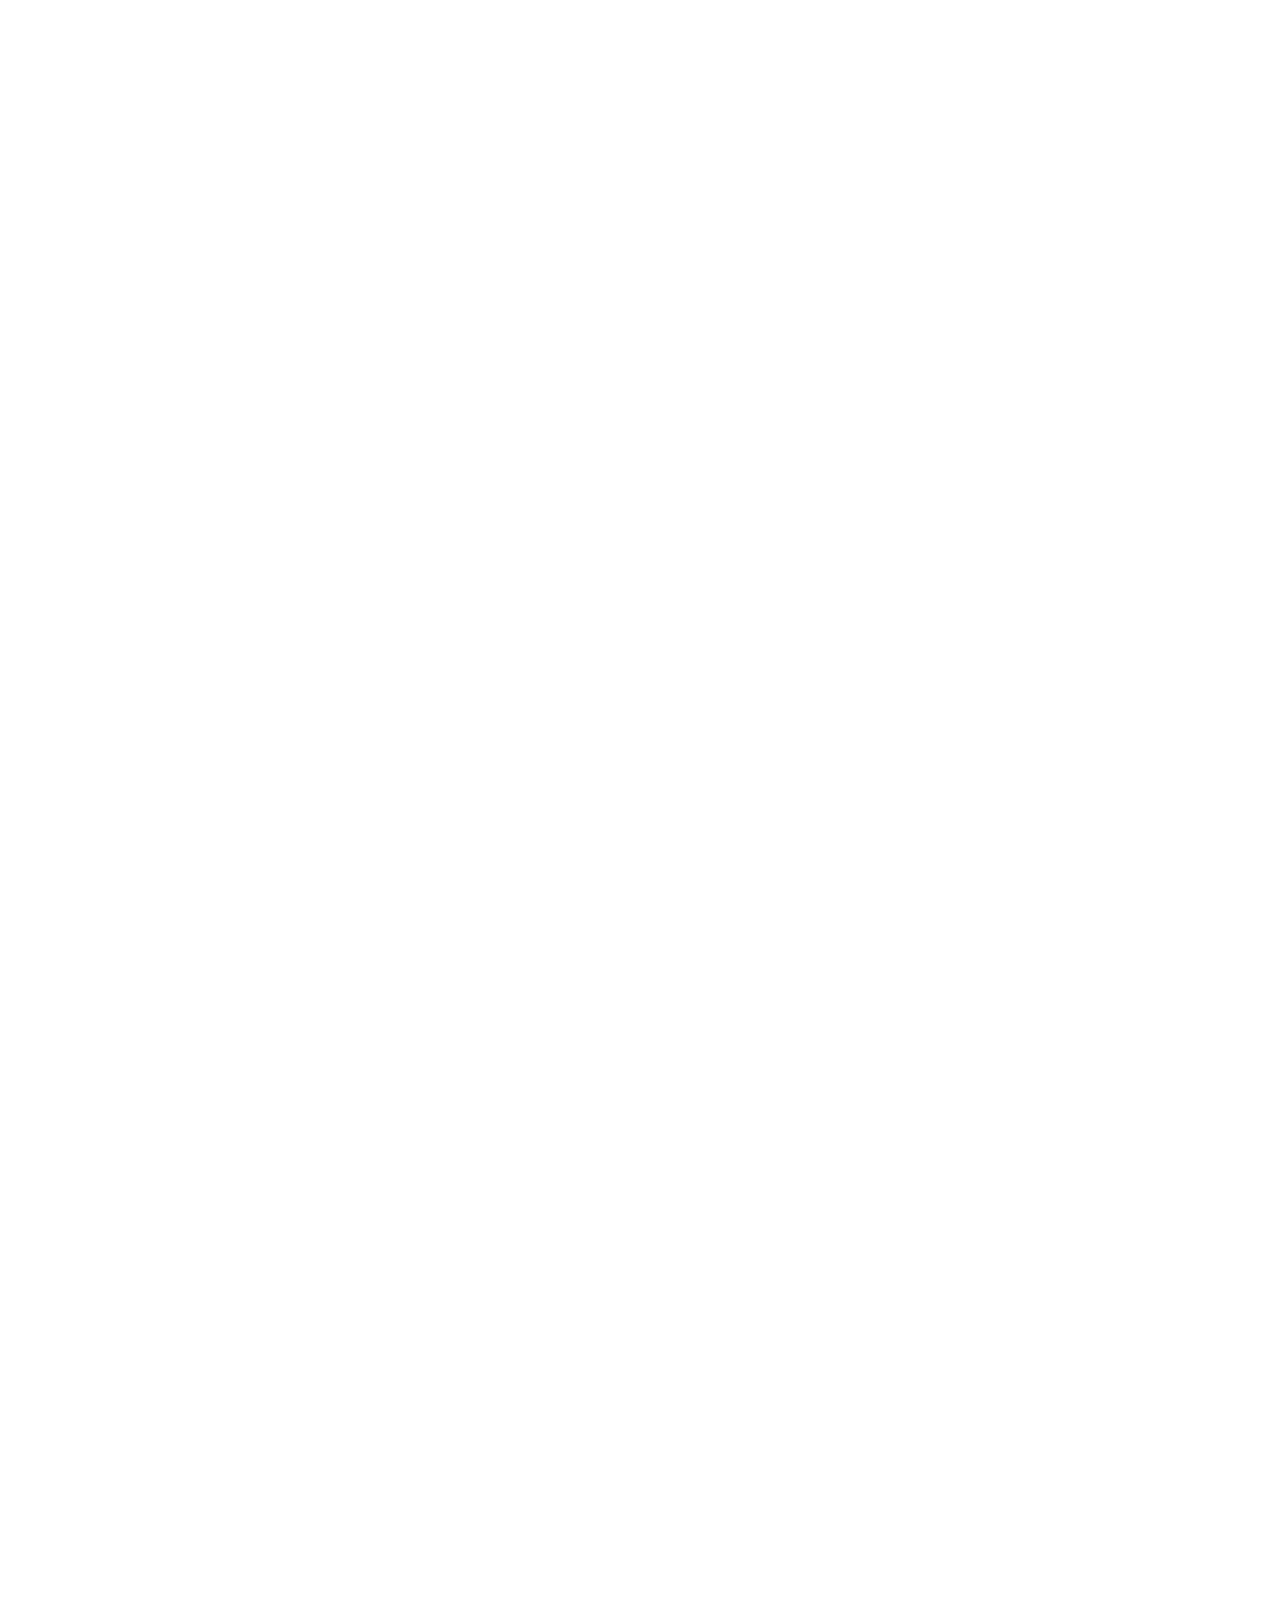
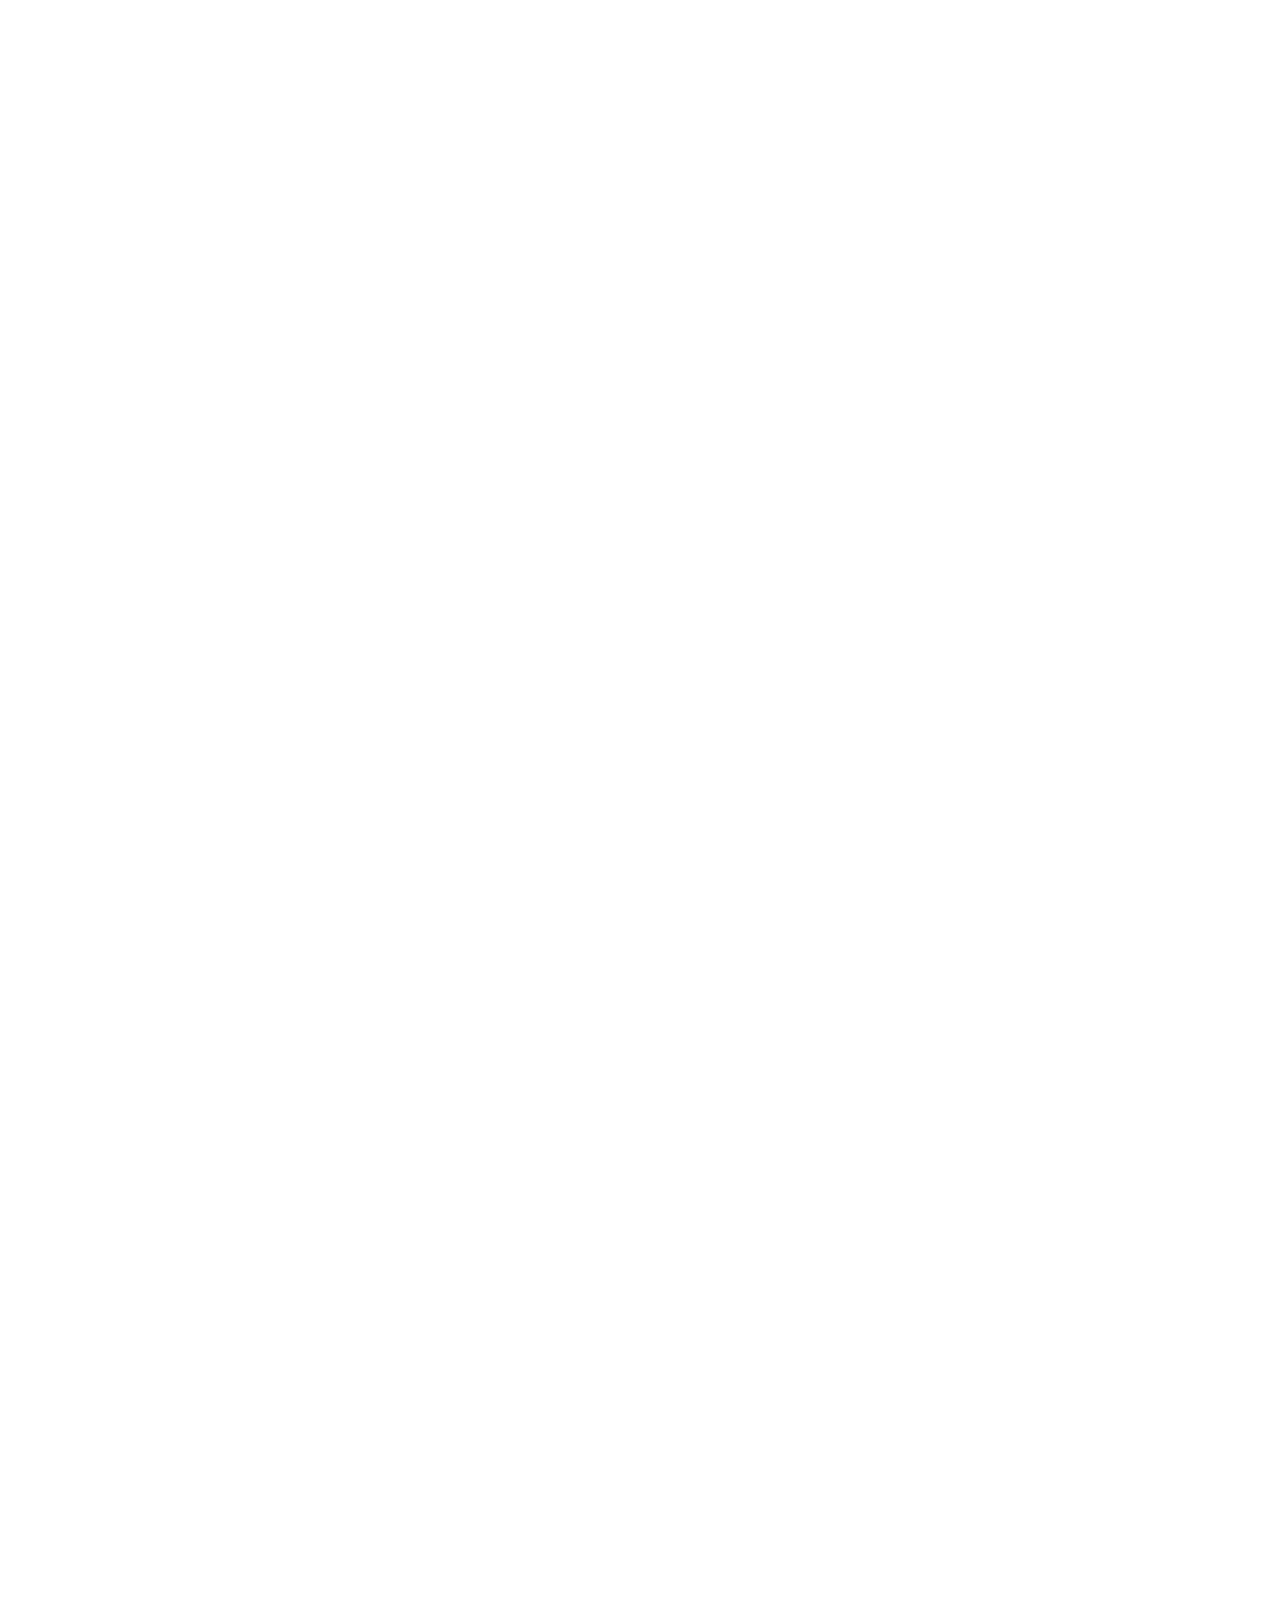
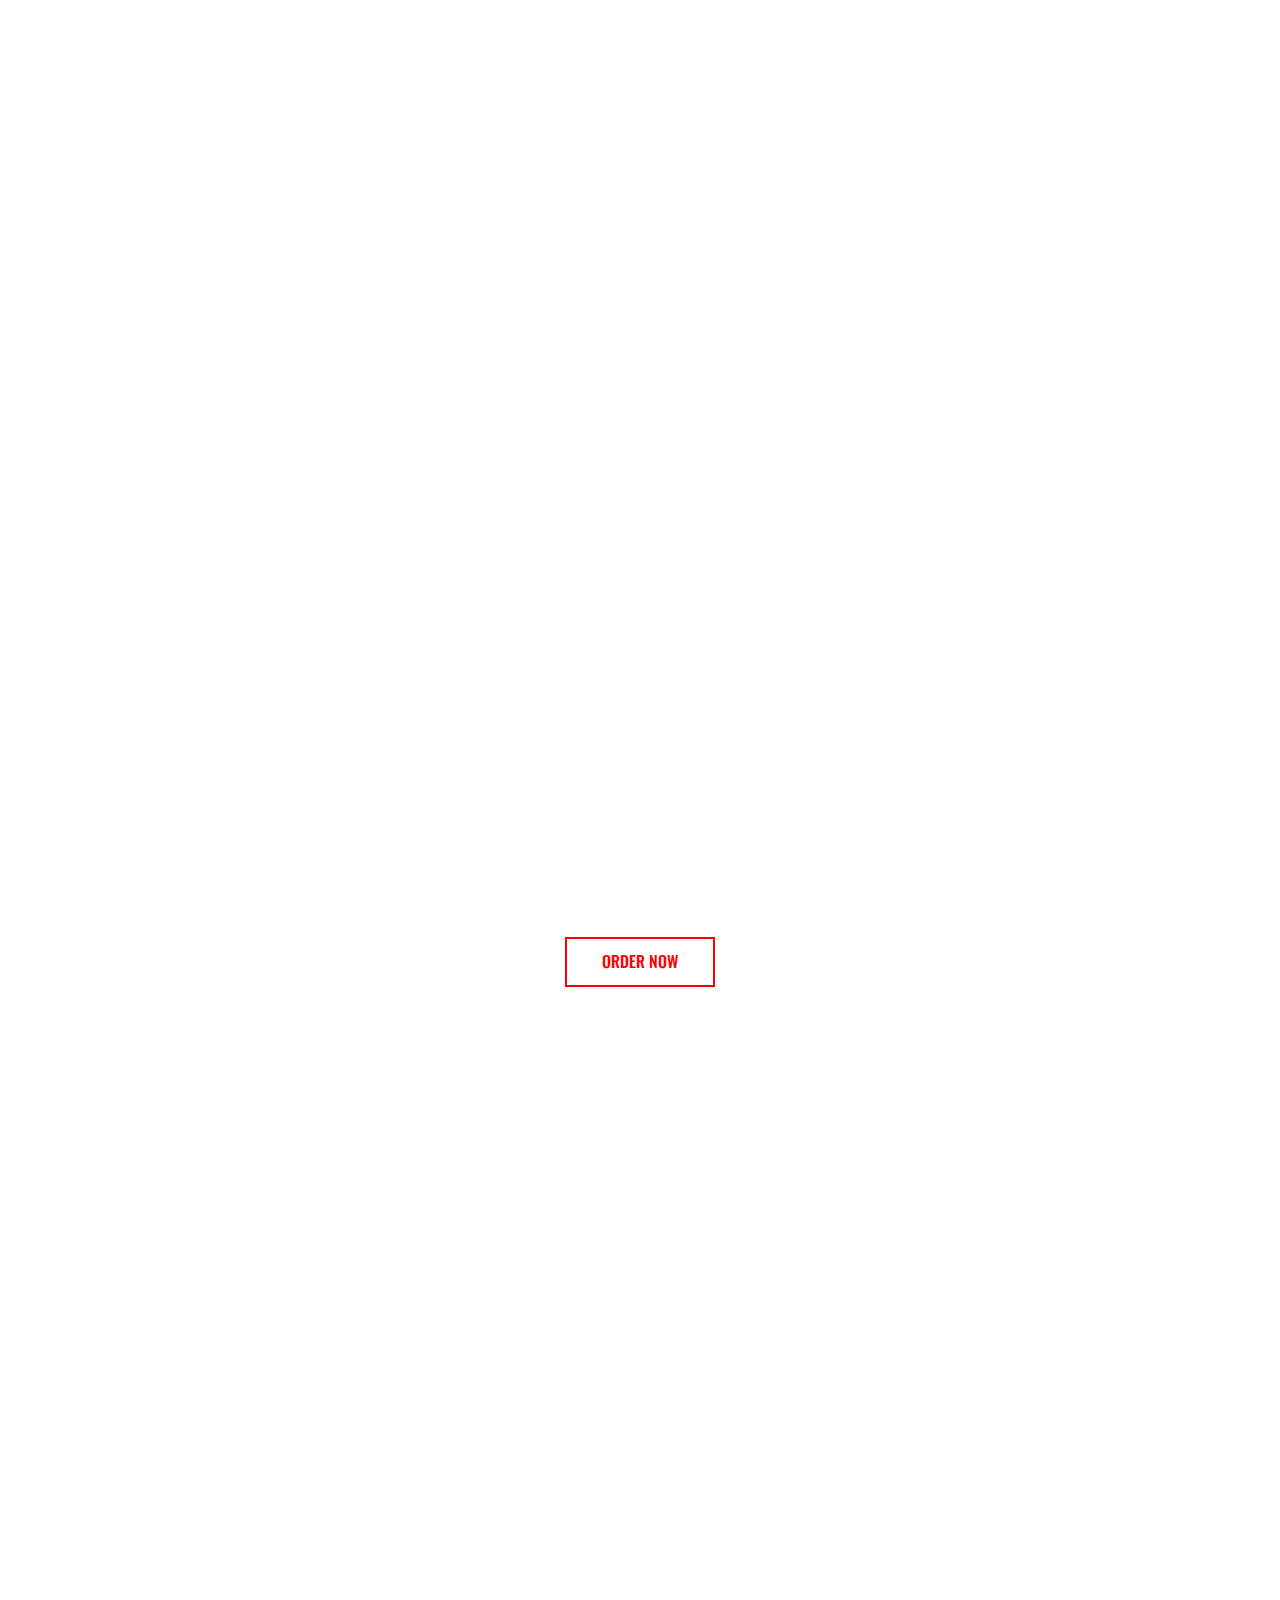
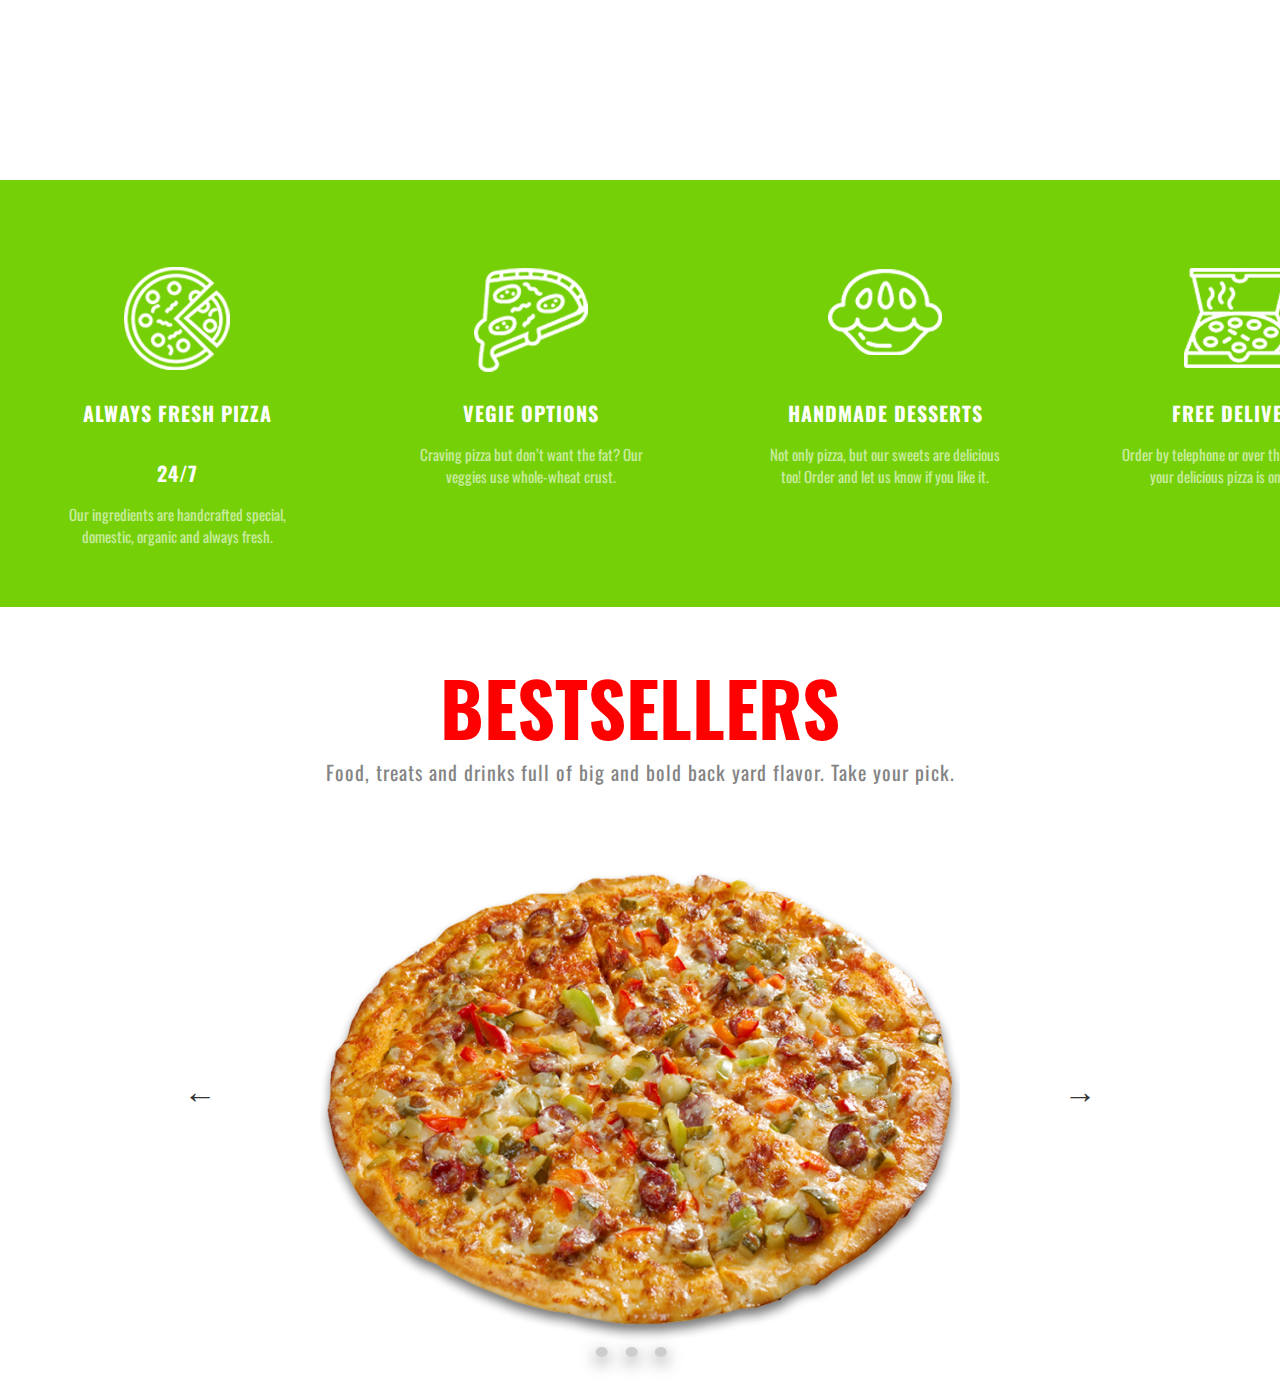
==== commit bc7fed31: "added custom slider" ====
--- a/index.html
+++ b/index.html
@@ -414,6 +414,36 @@
 									flavor. Take your pick.</span
 								>
 							</div>
+						</div>
+
+						<!-- slider begins -->
+
+						<div class="custom-slider">
+							<div class="slide-item slide--1">
+								<img
+									src="./sass/uploads/images/slider images/slider-pizza-img-1.png"
+									alt=""
+								/>
+							</div>
+
+							<div class="slide-item slide--2"">
+								<img
+									src="./sass/uploads/images/slider images/slider-pizza-img-2.png"
+									alt=""
+								/>
+							</div>
+
+							<div class="slide-item slide--3"">
+								<img
+									src="./sass/uploads/images/slider images/slider-pizza-img-3.png"
+									alt=""
+								/>
+							</div>
+
+							<button class="slider__btn slider__btn--left">&larr;</button>
+        					<button class="slider__btn slider__btn--right">&rarr;</button>
+							<div class="dots"></div>
+
 						</div>
 					</div>
 				</section>
@@ -457,5 +487,6 @@
 		<script src="./js/sidebarActive.js"></script>
 		<script src="./js/stickyHeader.js"></script>
 		<script src="./js/revealSections.js"></script>
+		<script src="./js/customSlider.js"></script>
 	</body>
 </html>
--- a/sass/style.css
+++ b/sass/style.css
@@ -778,6 +778,86 @@
   letter-spacing: 1px;
 }
 
+.custom-slider {
+  max-width: 100rem;
+  height: 60rem;
+  overflow: hidden;
+  margin: 0 auto;
+  position: relative;
+}
+
+.slide-item {
+  position: absolute;
+  top: 0;
+  width: 100%;
+  display: -webkit-box;
+  display: -ms-flexbox;
+  display: flex;
+  -webkit-box-align: center;
+      -ms-flex-align: center;
+          align-items: center;
+  -webkit-box-pack: center;
+      -ms-flex-pack: center;
+          justify-content: center;
+  -webkit-transition: -webkit-transform 1s;
+  transition: -webkit-transform 1s;
+  transition: transform 1s;
+  transition: transform 1s, -webkit-transform 1s;
+}
+
+.slider__btn {
+  position: absolute;
+  top: 50%;
+  z-index: 10;
+  border: none;
+  background: rgba(255, 255, 255, 0.7);
+  font-family: inherit;
+  color: #333;
+  border-radius: 50%;
+  height: 5.5rem;
+  width: 5.5rem;
+  font-size: 3.25rem;
+  cursor: pointer;
+}
+
+.slider__btn--left {
+  left: 6%;
+  -webkit-transform: translate(-50%, -50%);
+          transform: translate(-50%, -50%);
+}
+
+.slider__btn--right {
+  right: 6%;
+  -webkit-transform: translate(50%, -50%);
+          transform: translate(50%, -50%);
+}
+
+.dots {
+  position: absolute;
+  bottom: 5%;
+  left: 50%;
+  -webkit-transform: translateX(-50%);
+          transform: translateX(-50%);
+  display: -webkit-box;
+  display: -ms-flexbox;
+  display: flex;
+}
+
+.dots__dot {
+  border: none;
+  background-color: #b9b9b9;
+  opacity: 0.7;
+  height: 1rem;
+  width: 1rem;
+  border-radius: 50%;
+  margin-right: 1.75rem;
+  cursor: pointer;
+  -webkit-transition: all 0.5s;
+  transition: all 0.5s;
+  -webkit-box-shadow: 0 0.6rem 1.5rem rgba(0, 0, 0, 0.7);
+          box-shadow: 0 0.6rem 1.5rem rgba(0, 0, 0, 0.7);
+}
+
 @media screen and (max-width: 991px) {
   html {
     font-size: 9px;
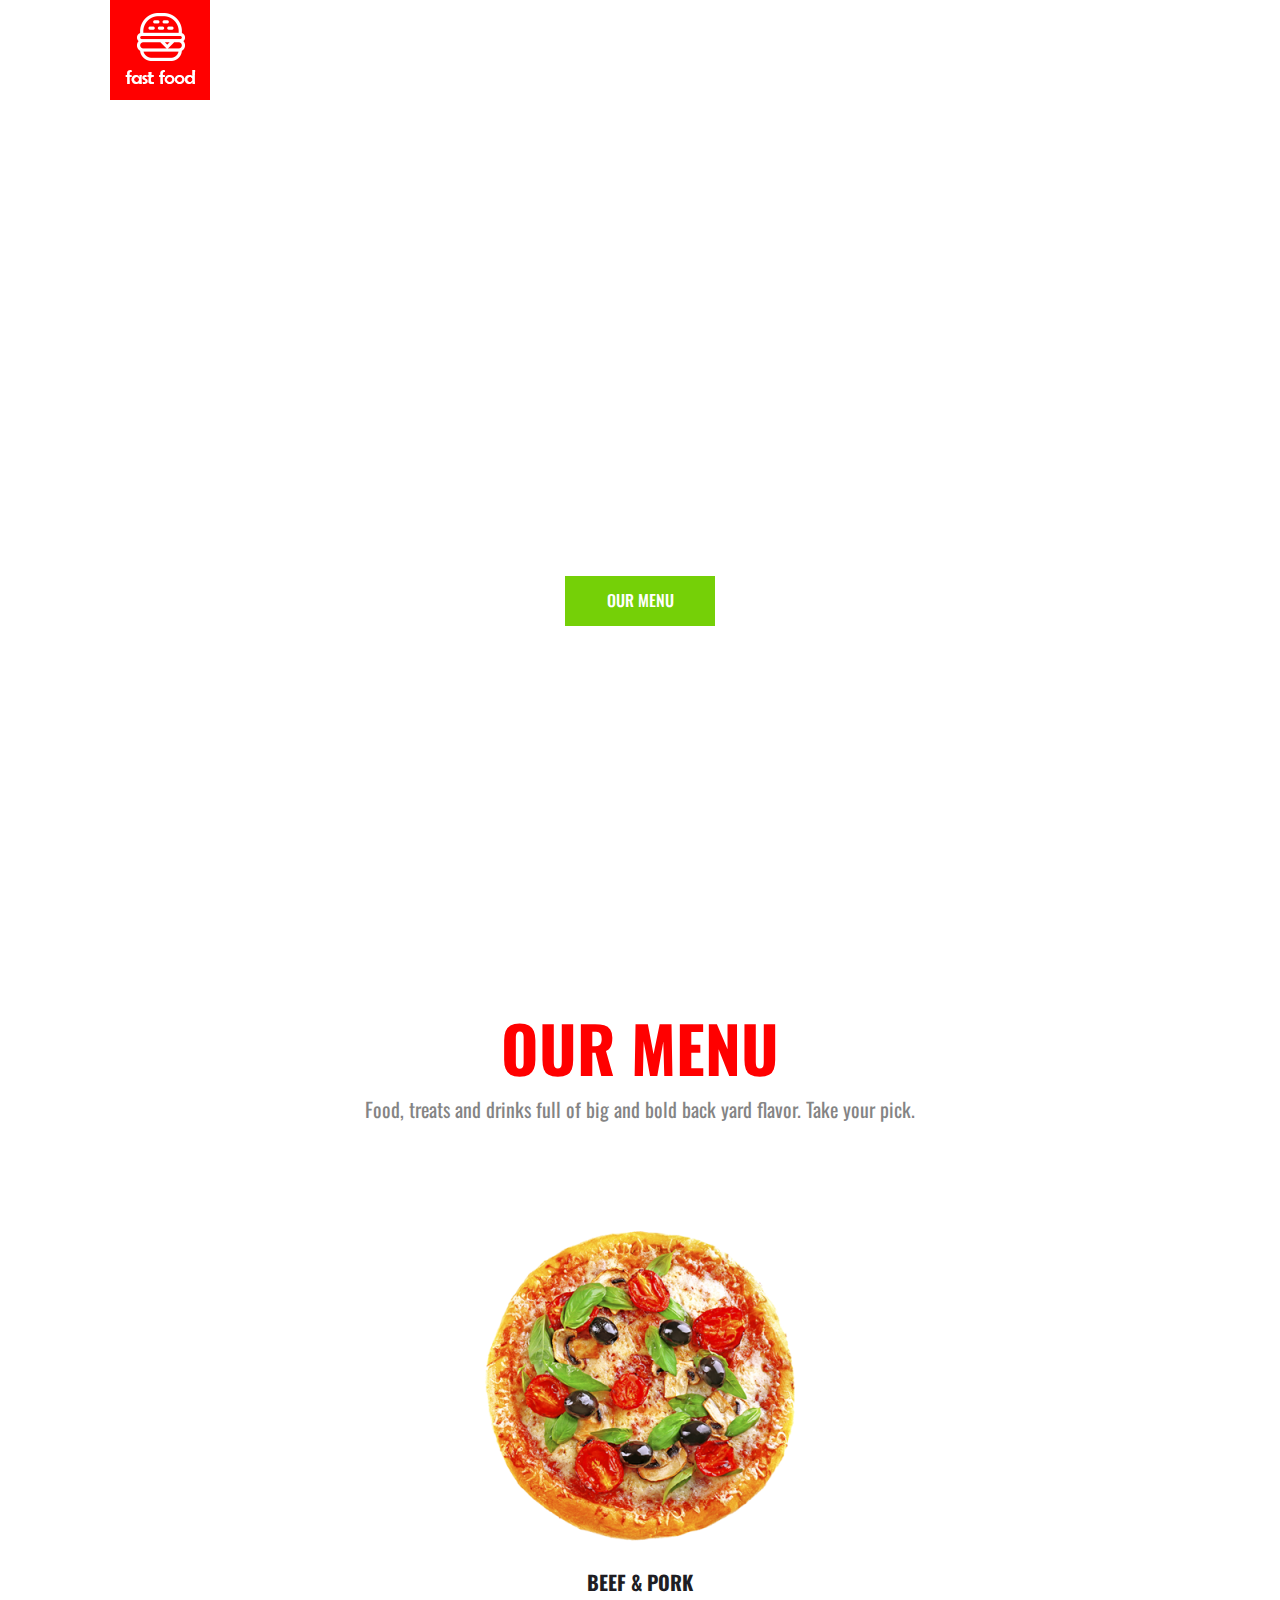
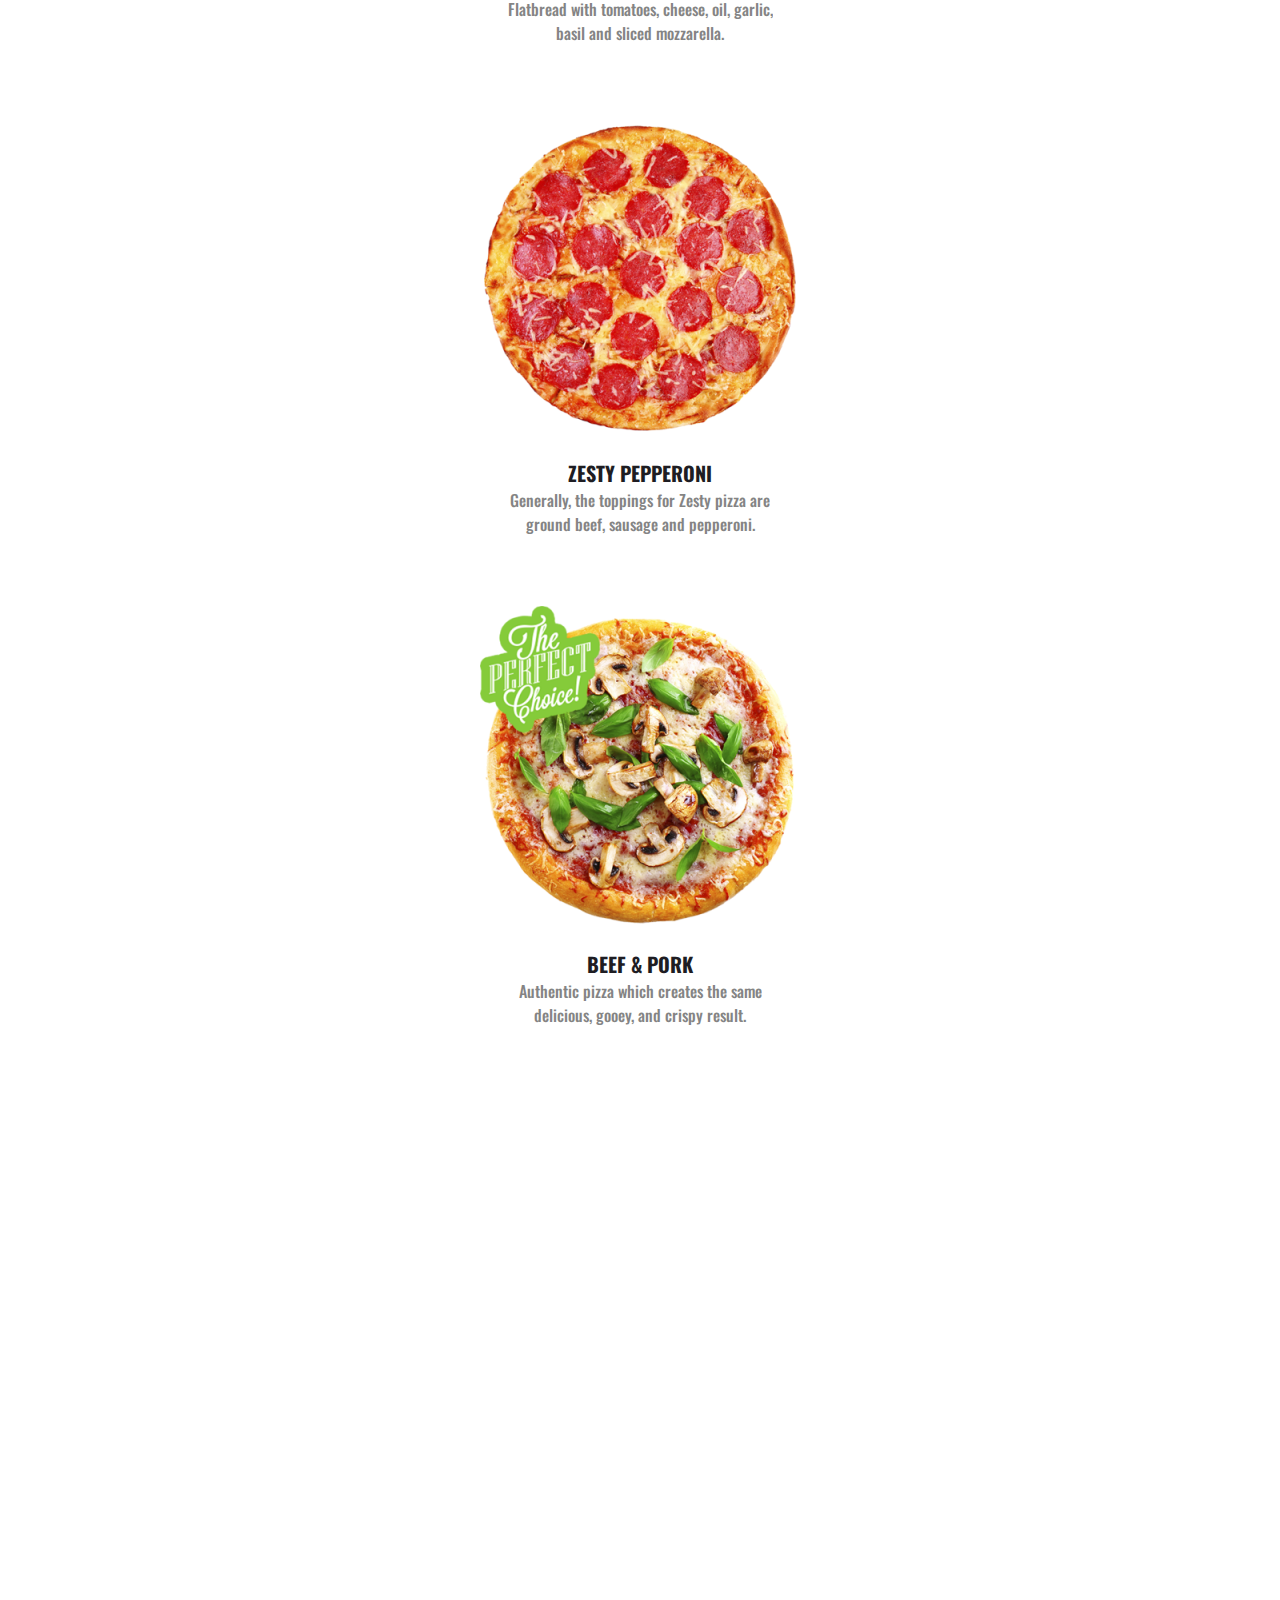
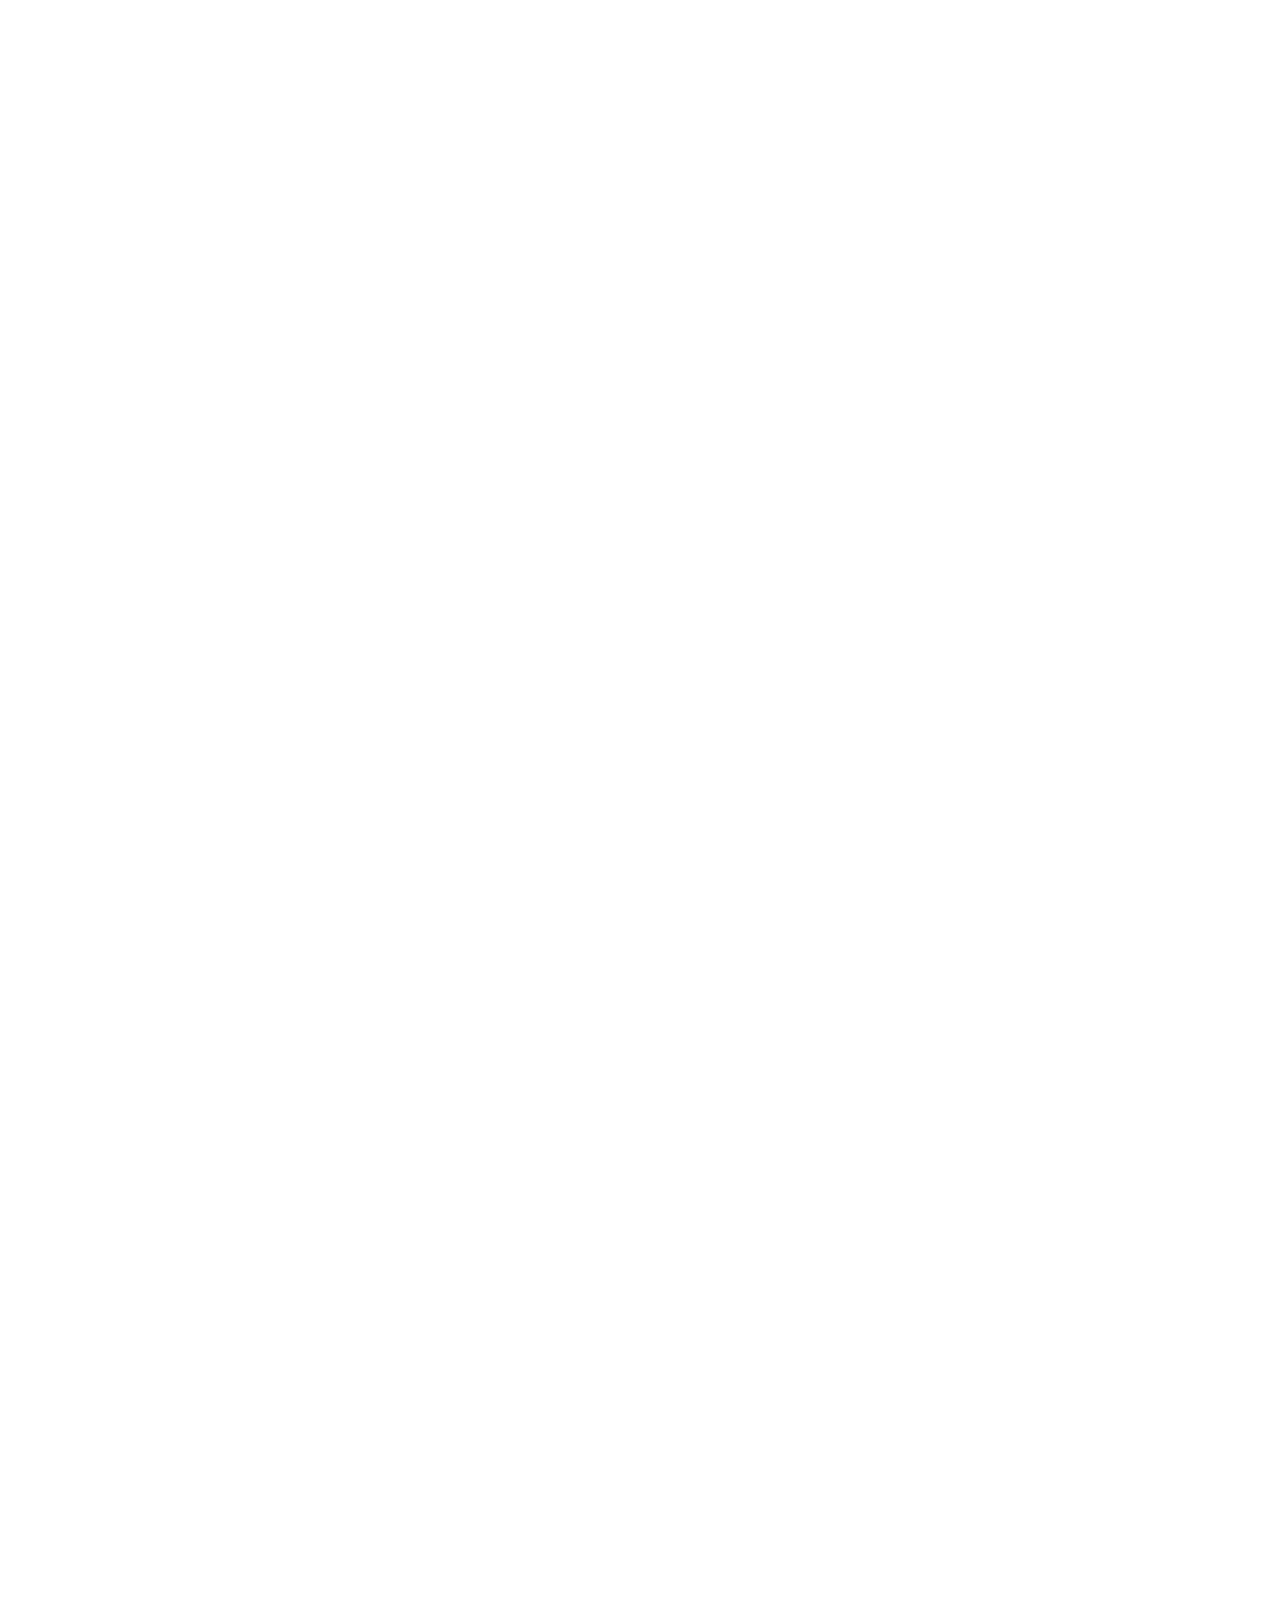
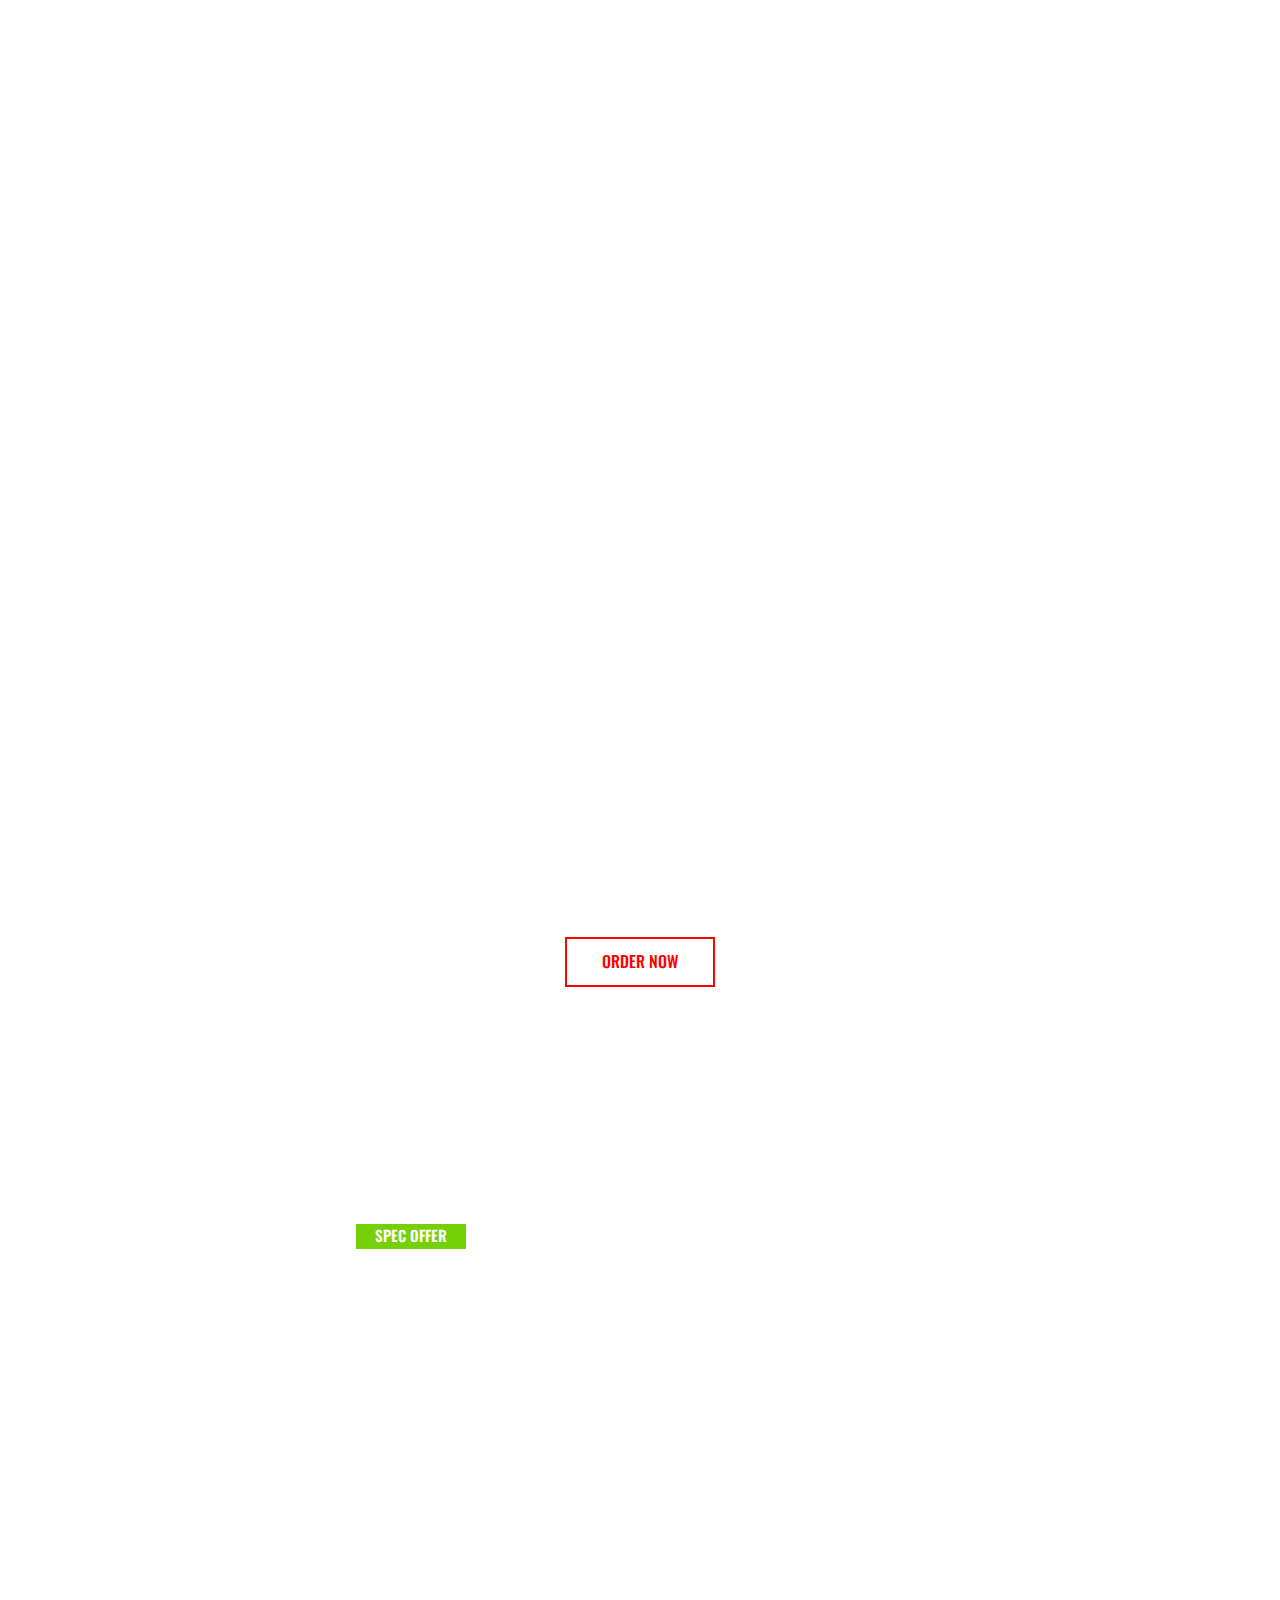
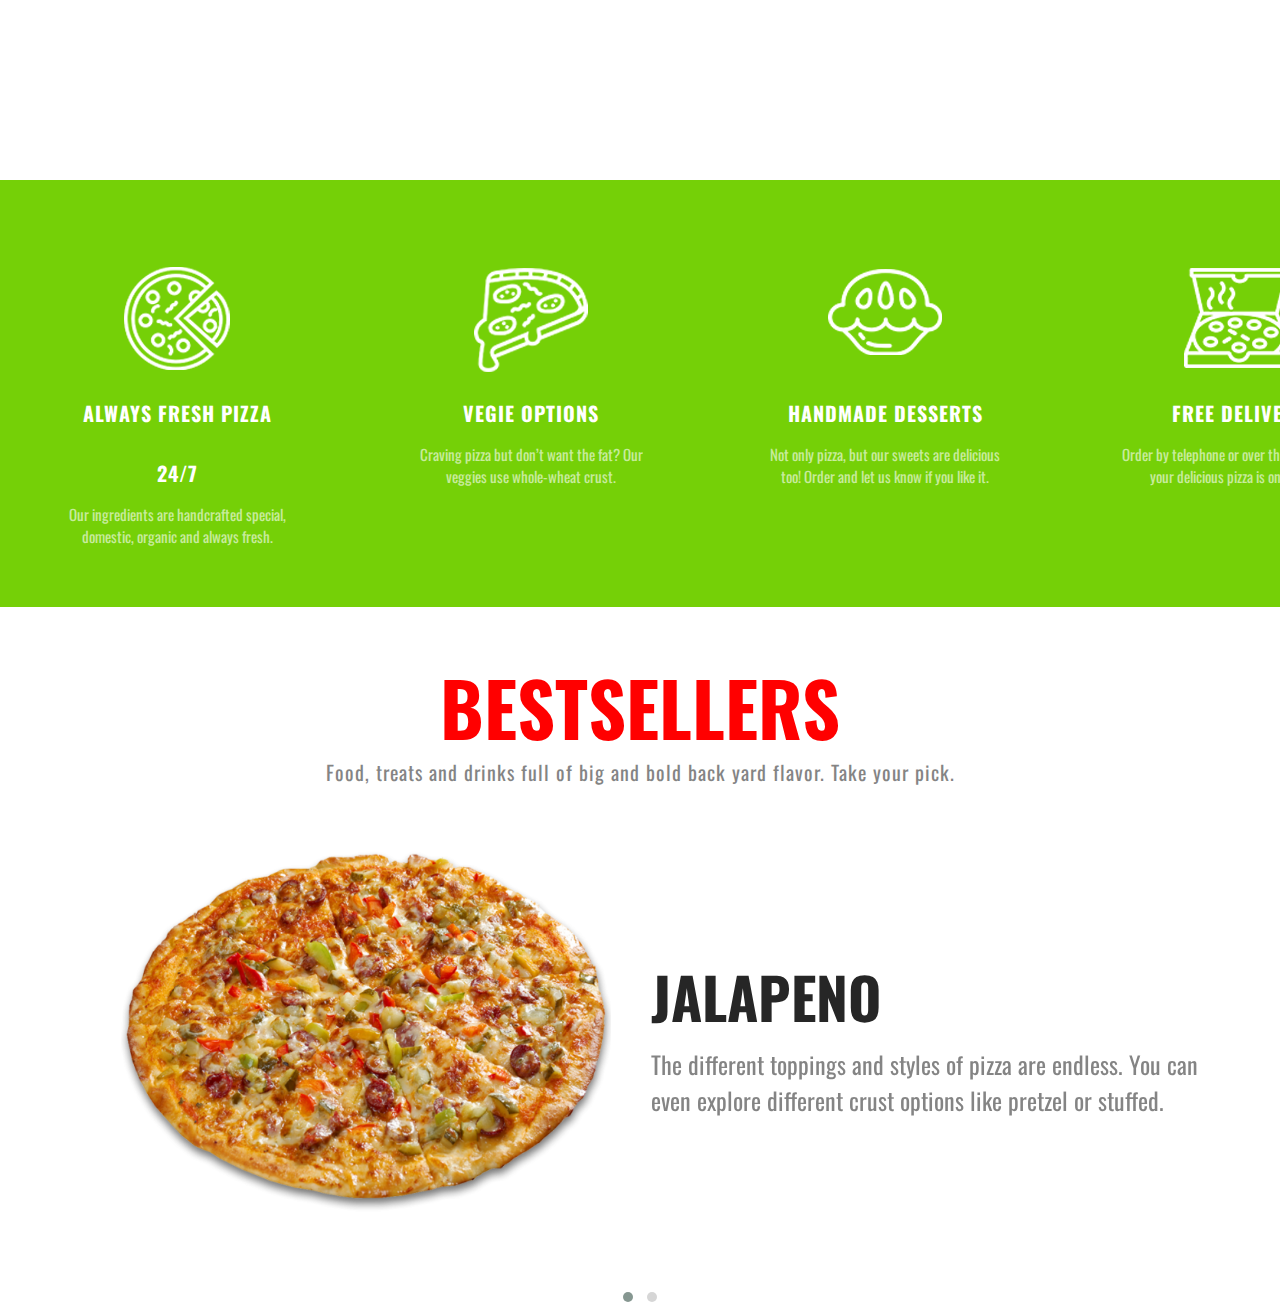
==== commit e60a32ac: "added owl carousel not finished" ====
--- a/index.html
+++ b/index.html
@@ -18,7 +18,15 @@
 			rel="stylesheet"
 			href="https://cdnjs.cloudflare.com/ajax/libs/font-awesome/6.0.0/css/all.min.css"
 		/>
-
+		<!-- carousel -->
+		<link
+			rel="stylesheet"
+			href="./sass/vendors/owl-carousel/assets/owl.carousel.min.css"
+		/>
+		<link
+			rel="stylesheet"
+			href="/sass/vendors/owl-carousel/assets/owl.theme.default.css"
+		/>
 		<!-- bootstrap -->
 		<link
 			href="https://cdn.jsdelivr.net/npm/bootstrap@5.1.3/dist/css/bootstrap.min.css"
@@ -416,35 +424,47 @@
 							</div>
 						</div>
 
+						<div class="owl-carousel owl-theme">
+							<div class="item slider-item">
+								<div class="pizza-slider-img">
+									<img
+										src="./sass/uploads/images/slider images/slider-pizza-img-1.png"
+										alt=""
+									/>
+								</div>
+
+								<div class="pizza-slider-item-description">
+									<h4>JALAPENO</h4>
+									<span
+										>The different toppings and styles of pizza are endless. You
+										can even explore different crust options like pretzel or
+										stuffed.
+									</span>
+								</div>
+							</div>
+
+							<div class="item slider-item">
+								<div class="pizza-slider-img">
+									<img
+										src="./sass/uploads/images/slider images/slider-pizza-img-2.png"
+										alt=""
+									/>
+								</div>
+
+								<div class="pizza-slider-item-description">
+									<h4>JALAPENO</h4>
+									<span
+										>The different toppings and styles of pizza are endless. You
+										can even explore different crust options like pretzel or
+										stuffed.
+									</span>
+								</div>
+								<div class="pizza-slider-button">
+									<a class="pizza-slider-order-button" href="ORDER NOW"></a>
+								</div>
+							</div>
+						</div>
 						<!-- slider begins -->
-
-						<div class="custom-slider">
-							<div class="slide-item slide--1">
-								<img
-									src="./sass/uploads/images/slider images/slider-pizza-img-1.png"
-									alt=""
-								/>
-							</div>
-
-							<div class="slide-item slide--2"">
-								<img
-									src="./sass/uploads/images/slider images/slider-pizza-img-2.png"
-									alt=""
-								/>
-							</div>
-
-							<div class="slide-item slide--3"">
-								<img
-									src="./sass/uploads/images/slider images/slider-pizza-img-3.png"
-									alt=""
-								/>
-							</div>
-
-							<button class="slider__btn slider__btn--left">&larr;</button>
-        					<button class="slider__btn slider__btn--right">&rarr;</button>
-							<div class="dots"></div>
-
-						</div>
 					</div>
 				</section>
 			</main>
@@ -483,10 +503,20 @@
 			<i class="fa-solid fa-xmark"></i>
 		</nav>
 
+		<!-- jquery -->
+		<script
+			src="https://code.jquery.com/jquery-3.6.0.min.js"
+			integrity="sha256-/xUj+3OJU5yExlq6GSYGSHk7tPXikynS7ogEvDej/m4="
+			crossorigin="anonymous"
+		></script>
+		<!-- //carousel -->
+		<script src="./sass/vendors/owl-carousel/owl.carousel.min.js"></script>
+
 		<!-- javascript -->
 		<script src="./js/sidebarActive.js"></script>
 		<script src="./js/stickyHeader.js"></script>
 		<script src="./js/revealSections.js"></script>
 		<script src="./js/customSlider.js"></script>
+		<script src="./js/owlCarousel.js"></script>
 	</body>
 </html>
--- a/sass/style.css
+++ b/sass/style.css
@@ -765,97 +765,69 @@
 }
 
 .pizza-slider-wrapper h4 {
-  font-size: 74px;
+  font-size: 7.4rem;
   font-weight: bold;
   color: #ff0000;
   line-height: 100px;
 }
 
 .pizza-slider-wrapper span {
-  font-size: 20px;
+  font-size: 2rem;
   color: #333;
   opacity: 0.6;
   letter-spacing: 1px;
 }
 
-.custom-slider {
-  max-width: 100rem;
-  height: 60rem;
-  overflow: hidden;
-  margin: 0 auto;
-  position: relative;
-}
-
-.slide-item {
-  position: absolute;
-  top: 0;
-  width: 100%;
-  display: -webkit-box;
-  display: -ms-flexbox;
-  display: flex;
+.pizza-slider-img {
+  width: 570px;
+  height: 490px;
+  padding: 0 40px;
+}
+
+.slider-item {
+  display: -webkit-box;
+  display: -ms-flexbox;
+  display: flex;
+  -webkit-box-pack: center;
+      -ms-flex-pack: center;
+          justify-content: center;
   -webkit-box-align: center;
       -ms-flex-align: center;
           align-items: center;
-  -webkit-box-pack: center;
-      -ms-flex-pack: center;
-          justify-content: center;
-  -webkit-transition: -webkit-transform 1s;
-  transition: -webkit-transform 1s;
-  transition: transform 1s;
-  transition: transform 1s, -webkit-transform 1s;
-}
-
-.slider__btn {
-  position: absolute;
-  top: 50%;
-  z-index: 10;
-  border: none;
-  background: rgba(255, 255, 255, 0.7);
-  font-family: inherit;
-  color: #333;
-  border-radius: 50%;
-  height: 5.5rem;
-  width: 5.5rem;
-  font-size: 3.25rem;
-  cursor: pointer;
-}
-
-.slider__btn--left {
-  left: 6%;
-  -webkit-transform: translate(-50%, -50%);
-          transform: translate(-50%, -50%);
-}
-
-.slider__btn--right {
-  right: 6%;
-  -webkit-transform: translate(50%, -50%);
-          transform: translate(50%, -50%);
-}
-
-.dots {
-  position: absolute;
-  bottom: 5%;
-  left: 50%;
-  -webkit-transform: translateX(-50%);
-          transform: translateX(-50%);
-  display: -webkit-box;
-  display: -ms-flexbox;
-  display: flex;
-}
-
-.dots__dot {
-  border: none;
-  background-color: #b9b9b9;
-  opacity: 0.7;
-  height: 1rem;
-  width: 1rem;
-  border-radius: 50%;
-  margin-right: 1.75rem;
-  cursor: pointer;
-  -webkit-transition: all 0.5s;
-  transition: all 0.5s;
-  -webkit-box-shadow: 0 0.6rem 1.5rem rgba(0, 0, 0, 0.7);
-          box-shadow: 0 0.6rem 1.5rem rgba(0, 0, 0, 0.7);
+}
+
+.pizza-slider-item-description {
+  display: -webkit-box;
+  display: -ms-flexbox;
+  display: flex;
+  -webkit-box-orient: vertical;
+  -webkit-box-direction: normal;
+      -ms-flex-direction: column;
+          flex-direction: column;
+}
+
+.pizza-slider-item-description h4 {
+  font-size: 57px;
+  font-weight: 900;
+  color: #262626;
+  line-height: 100px;
+}
+
+.pizza-slider-item-description span {
+  font-size: 24px;
+  width: 548px;
+  color: #333333;
+  opacity: 0.6;
+}
+
+.pizza-slider-order-button {
+  width: 15rem;
+  height: 5rem;
+  text-align: center;
+  -webkit-transition: 0.5s;
+  transition: 0.5s;
+  font-weight: 500;
+  font-size: 1.6rem;
 }
 
 @media screen and (max-width: 991px) {
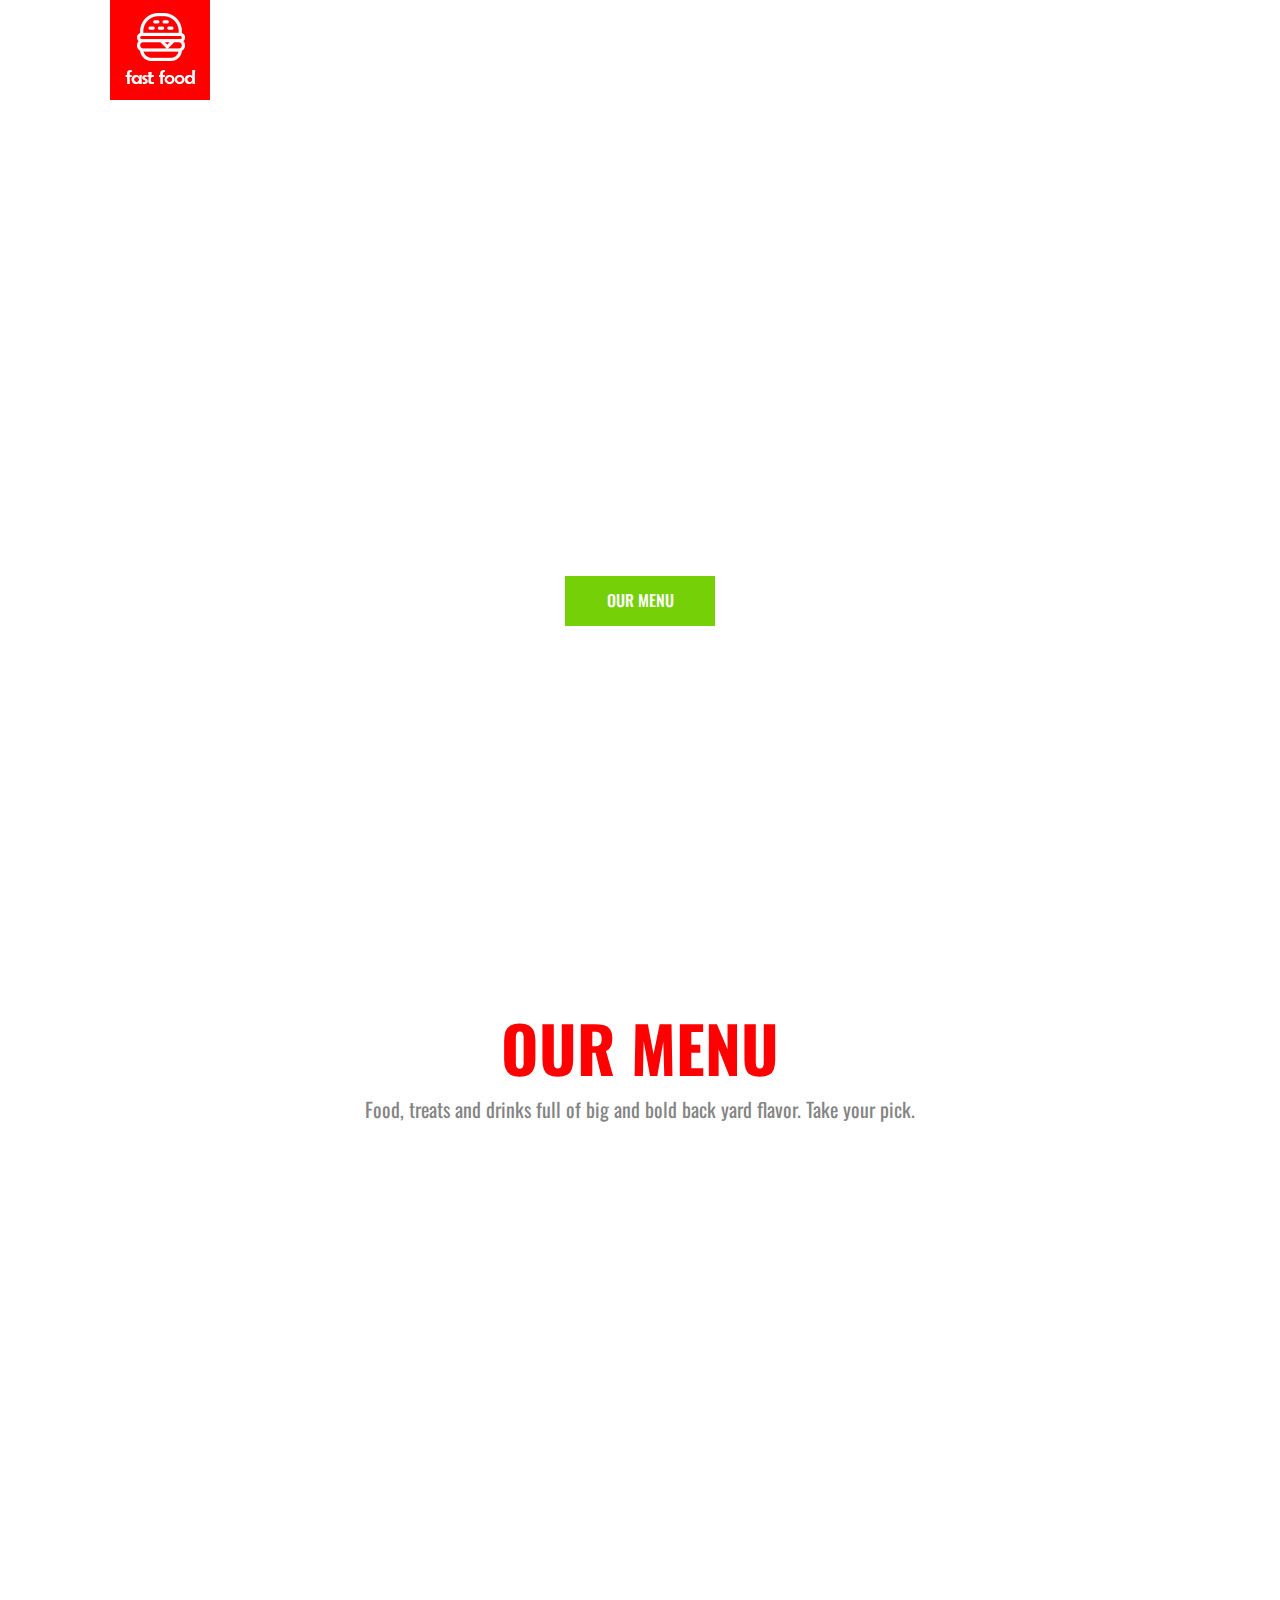
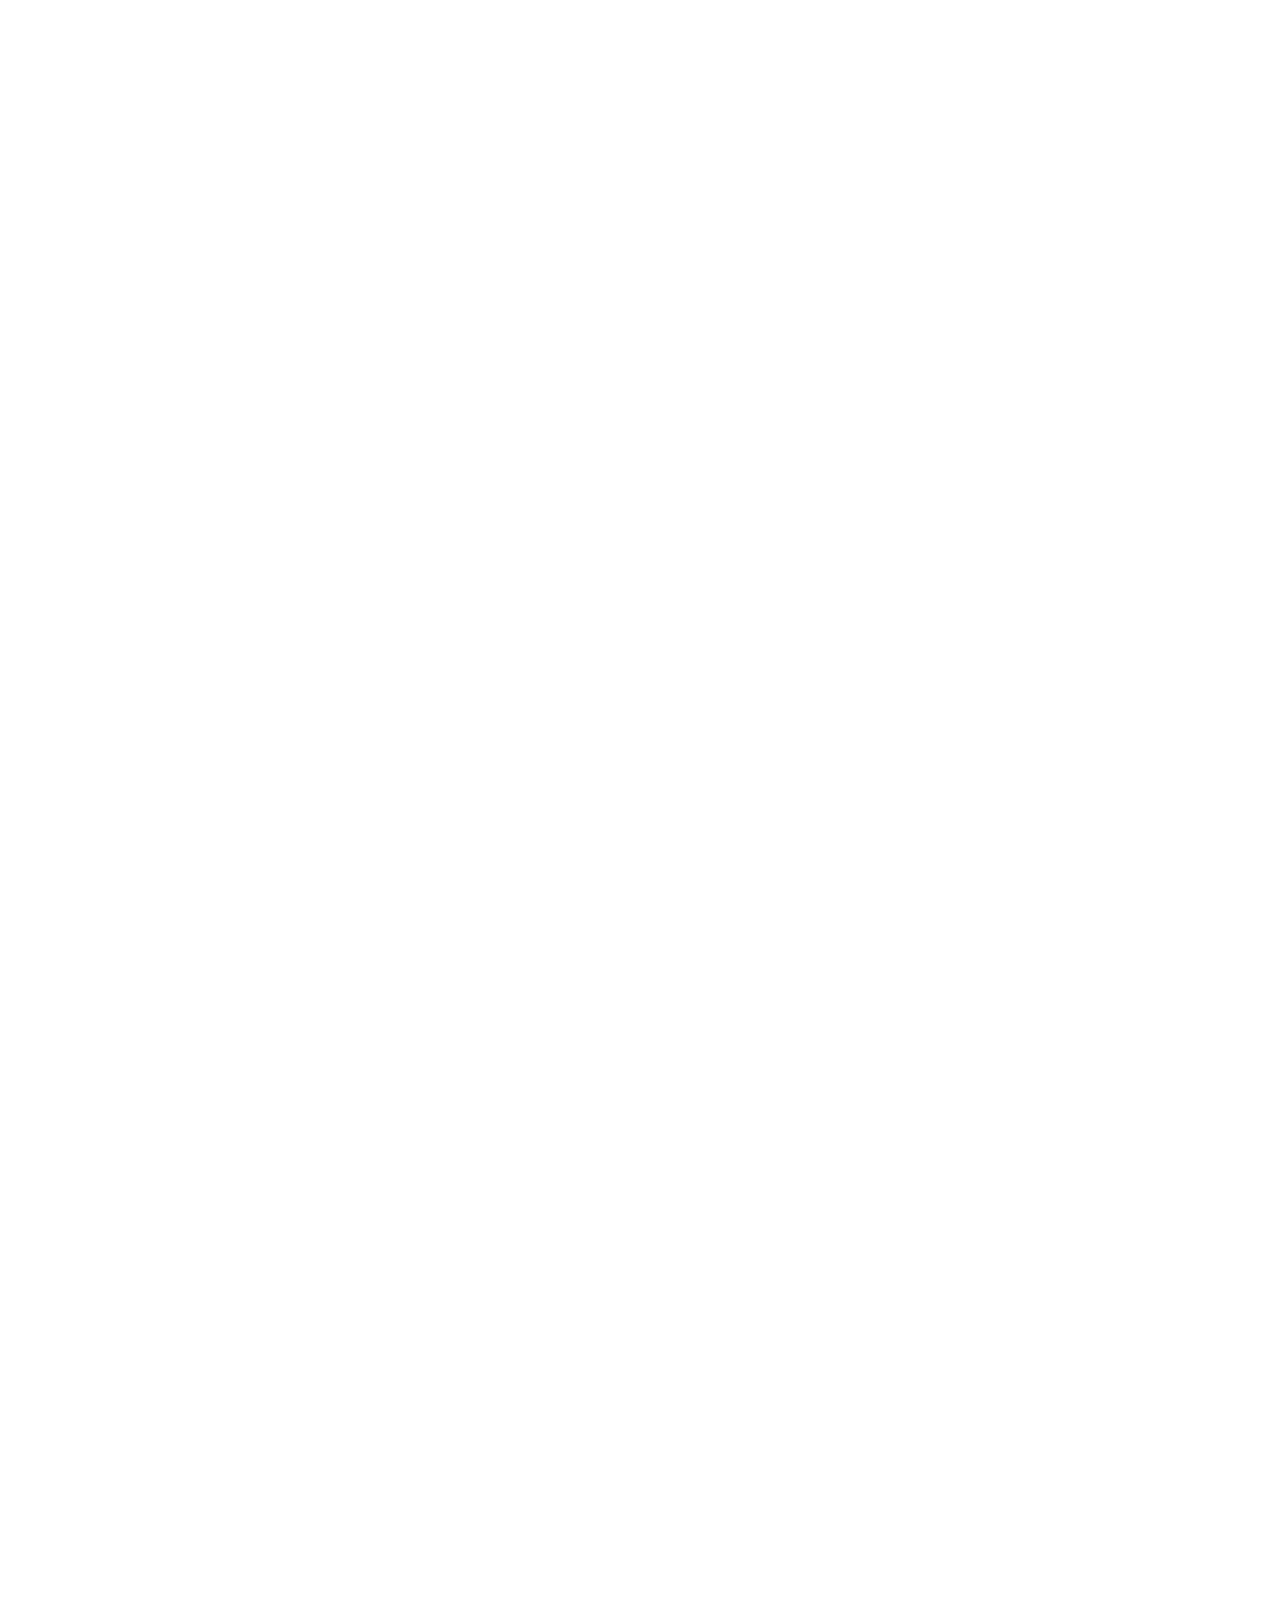
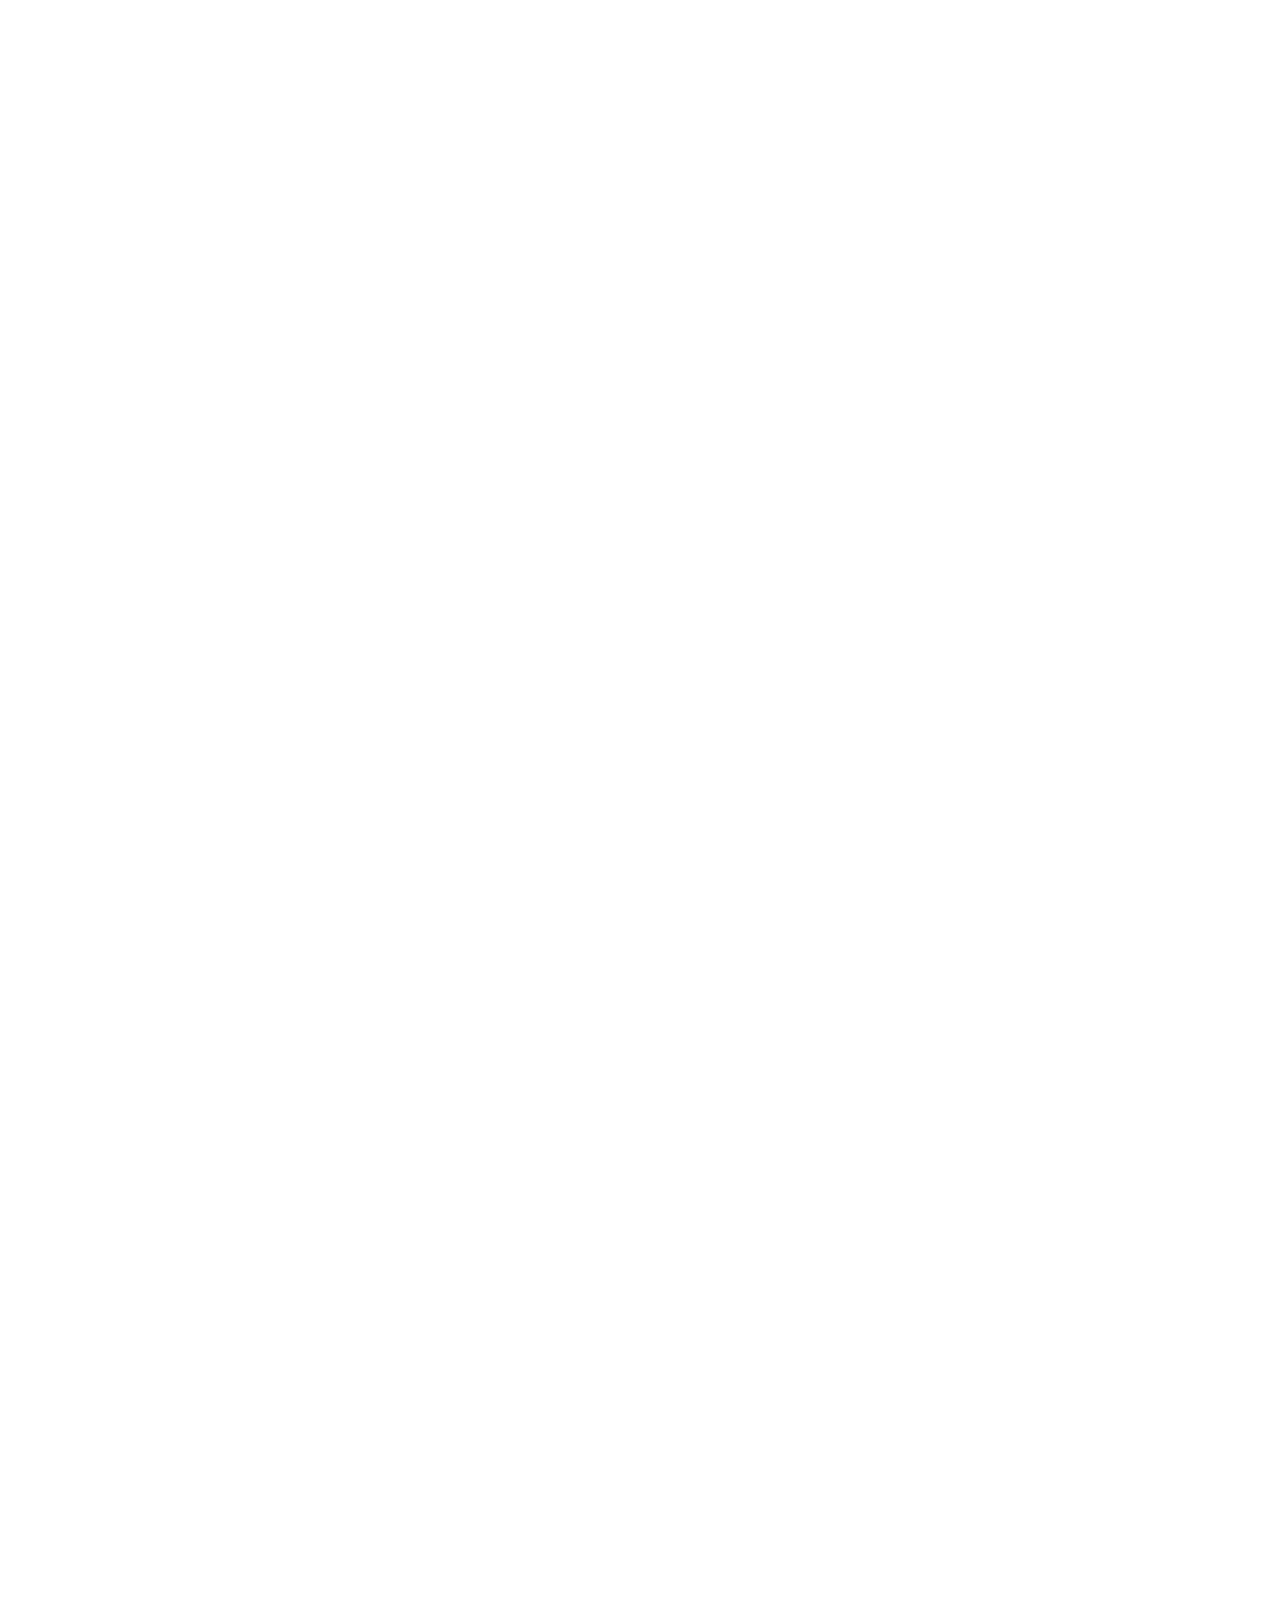
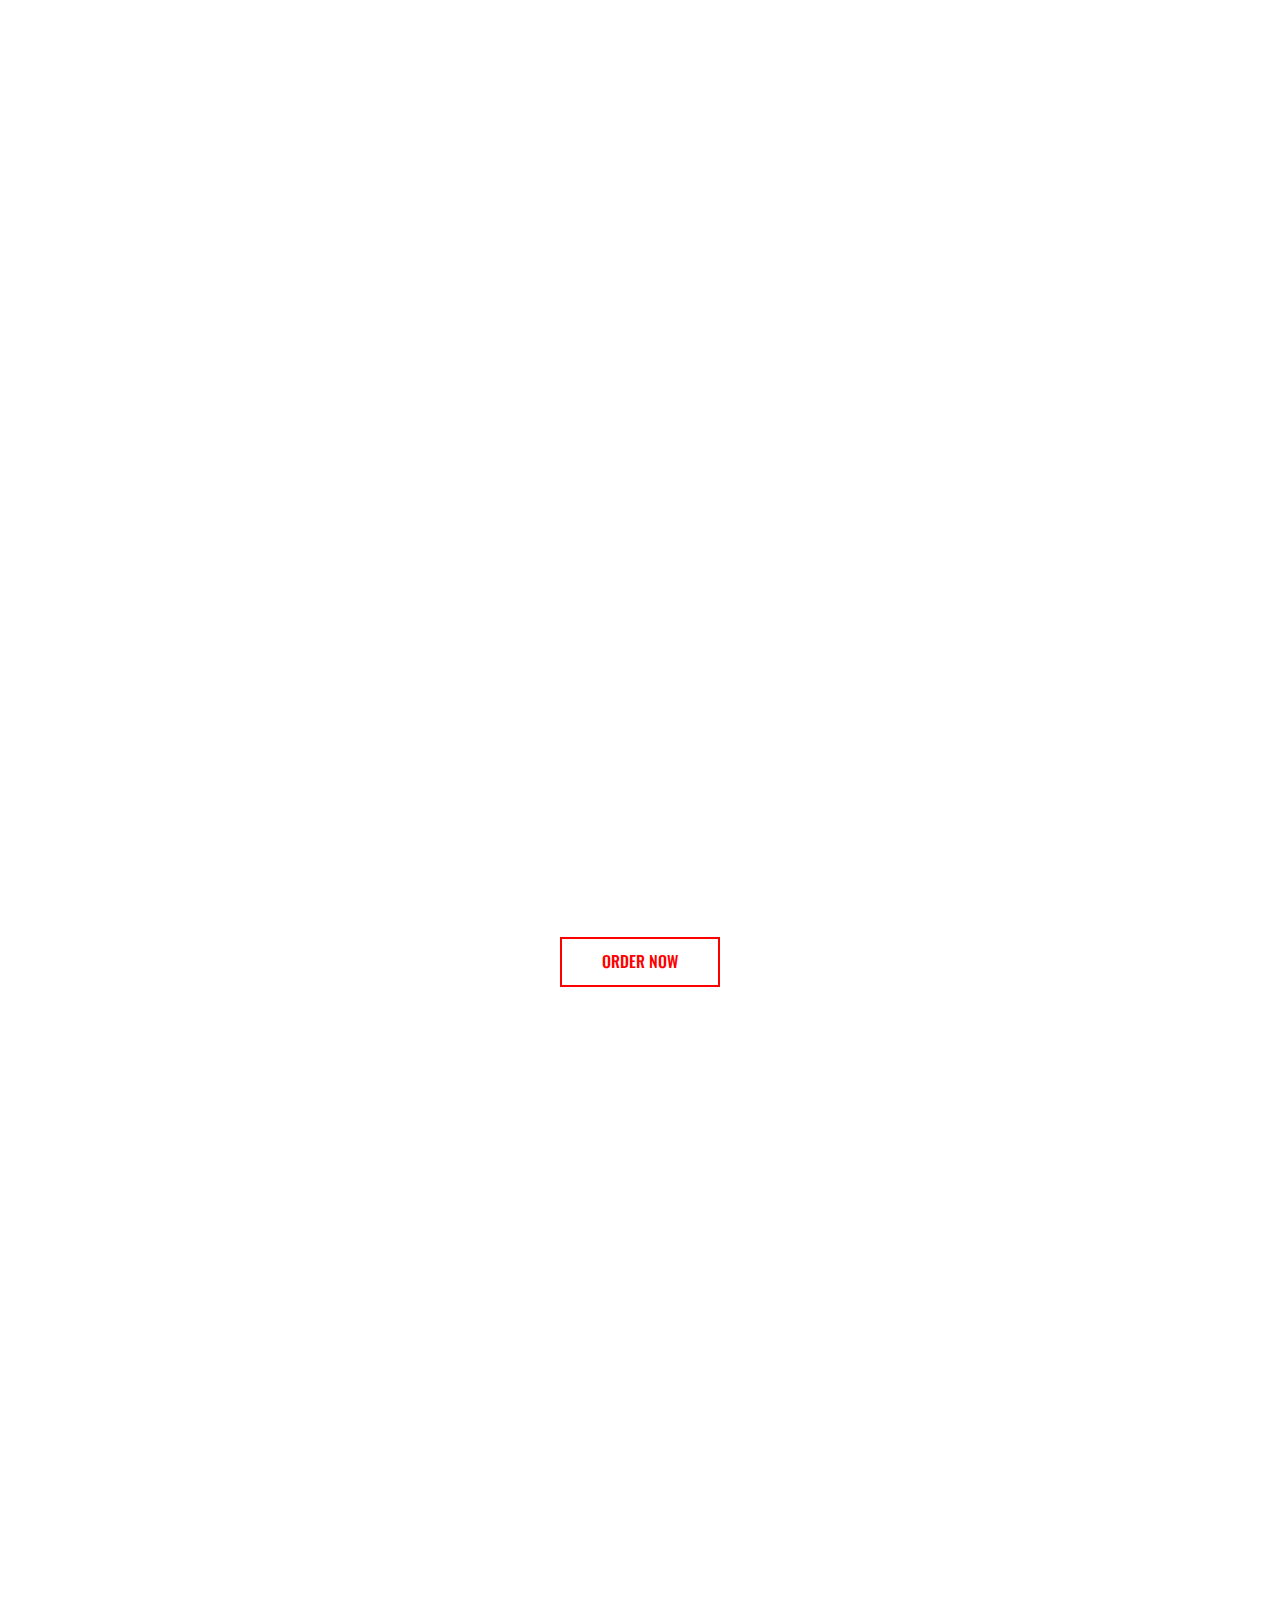
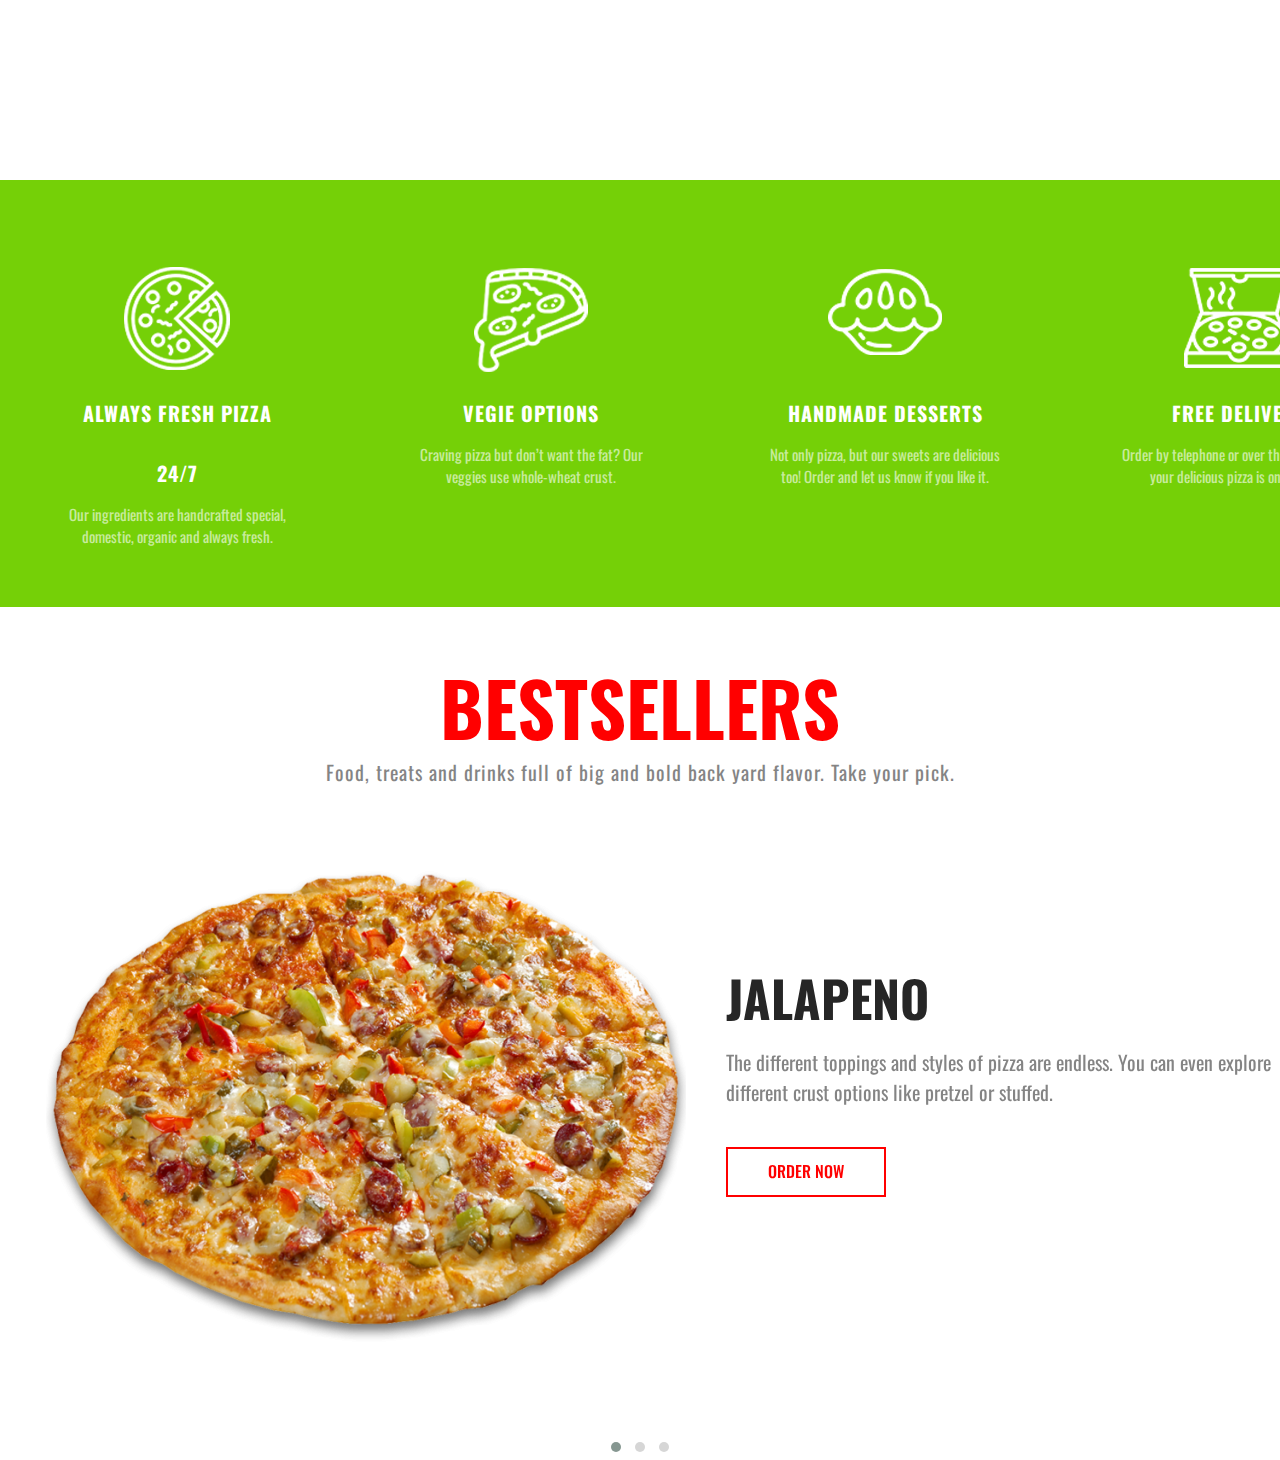
==== commit 83d0a908: "fixed reveal animations and finished slider" ====
--- a/index.html
+++ b/index.html
@@ -425,48 +425,89 @@
 						</div>
 
 						<div class="owl-carousel owl-theme">
-							<div class="item slider-item">
-								<div class="pizza-slider-img">
+							<div class="item slider-item row">
+								<div class="pizza-slider-img col col-sm-12 col-lg-10 col-xl-6">
 									<img
 										src="./sass/uploads/images/slider images/slider-pizza-img-1.png"
 										alt=""
 									/>
 								</div>
 
-								<div class="pizza-slider-item-description">
+								<div class="pizza-slider-item-description col">
 									<h4>JALAPENO</h4>
+
 									<span
 										>The different toppings and styles of pizza are endless. You
 										can even explore different crust options like pretzel or
 										stuffed.
 									</span>
-								</div>
-							</div>
-
-							<div class="item slider-item">
-								<div class="pizza-slider-img">
+
+									<div class="our-menu-order-button-wrapper">
+										<a
+											class="our-menu-order-button pizza-slider-order-btn"
+											href=""
+											>ORDER NOW</a
+										>
+									</div>
+								</div>
+							</div>
+
+							<div class="item slider-item row">
+								<div class="pizza-slider-img col col-sm-12 col-lg-10 col-xl-6">
 									<img
 										src="./sass/uploads/images/slider images/slider-pizza-img-2.png"
 										alt=""
 									/>
 								</div>
 
-								<div class="pizza-slider-item-description">
-									<h4>JALAPENO</h4>
+								<div class="pizza-slider-item-description col">
+									<h4>PEPPERONI</h4>
+
 									<span
-										>The different toppings and styles of pizza are endless. You
-										can even explore different crust options like pretzel or
-										stuffed.
-									</span>
-								</div>
-								<div class="pizza-slider-button">
-									<a class="pizza-slider-order-button" href="ORDER NOW"></a>
-								</div>
-							</div>
-						</div>
-						<!-- slider begins -->
+										>TWhat makes tomato pie really stand out amongst other pizza
+										is the fact that it is commonly served at room temp.
+									</span>
+
+									<div class="our-menu-order-button-wrapper">
+										<a
+											class="our-menu-order-button pizza-slider-order-btn"
+											href=""
+											>ORDER NOW</a
+										>
+									</div>
+								</div>
+							</div>
+
+							<div class="item slider-item row">
+								<div class="pizza-slider-img col col-sm-12 col-lg-10 col-xl-6">
+									<img
+										src="./sass/uploads/images/slider images/slider-pizza-img-3.png"
+										alt=""
+									/>
+								</div>
+
+								<div class="pizza-slider-item-description col">
+									<h4>MEXICANA</h4>
+
+									<span
+										>While this style has a crust that is puffier and chewier
+										than thin crust pizzas, it’s not quite as thick as other
+										pizza.
+									</span>
+
+									<div class="our-menu-order-button-wrapper">
+										<a
+											class="our-menu-order-button pizza-slider-order-btn"
+											href=""
+											>ORDER NOW</a
+										>
+									</div>
+								</div>
+							</div>
+						</div>
 					</div>
 				</section>
+				<!-- company information section ends -->
 			</main>
 		</div>
 
--- a/sass/style.css
+++ b/sass/style.css
@@ -565,7 +565,7 @@
 }
 
 .our-menu-order-button {
-  width: 15rem;
+  width: 16rem;
   height: 5rem;
   text-align: center;
   -webkit-transition: 0.5s;
@@ -691,7 +691,7 @@
 }
 
 .special-offer-button {
-  width: 15rem;
+  width: 16rem;
   height: 5rem;
   text-align: center;
   -webkit-transition: 0.5s;
@@ -779,9 +779,12 @@
 }
 
 .pizza-slider-img {
-  width: 570px;
-  height: 490px;
   padding: 0 40px;
+}
+
+.pizza-slider-img img {
+  height: auto;
+  max-width: 100%;
 }
 
 .slider-item {
@@ -804,35 +807,32 @@
   -webkit-box-direction: normal;
       -ms-flex-direction: column;
           flex-direction: column;
+  -webkit-box-align: start;
+      -ms-flex-align: start;
+          align-items: flex-start;
 }
 
 .pizza-slider-item-description h4 {
-  font-size: 57px;
+  font-size: 5rem;
   font-weight: 900;
   color: #262626;
   line-height: 100px;
 }
 
 .pizza-slider-item-description span {
-  font-size: 24px;
+  font-size: 2rem;
   width: 548px;
   color: #333333;
   opacity: 0.6;
 }
 
-.pizza-slider-order-button {
-  width: 15rem;
-  height: 5rem;
-  text-align: center;
-  -webkit-transition: 0.5s;
-  transition: 0.5s;
-  font-weight: 500;
-  font-size: 1.6rem;
+.pizza-slider-order-btn {
+  margin-top: 40px;
 }
 
 @media screen and (max-width: 991px) {
   html {
-    font-size: 9px;
+    font-size: 8px;
   }
   .first-section header .desktop-menu,
   #desktopSocialMedia {
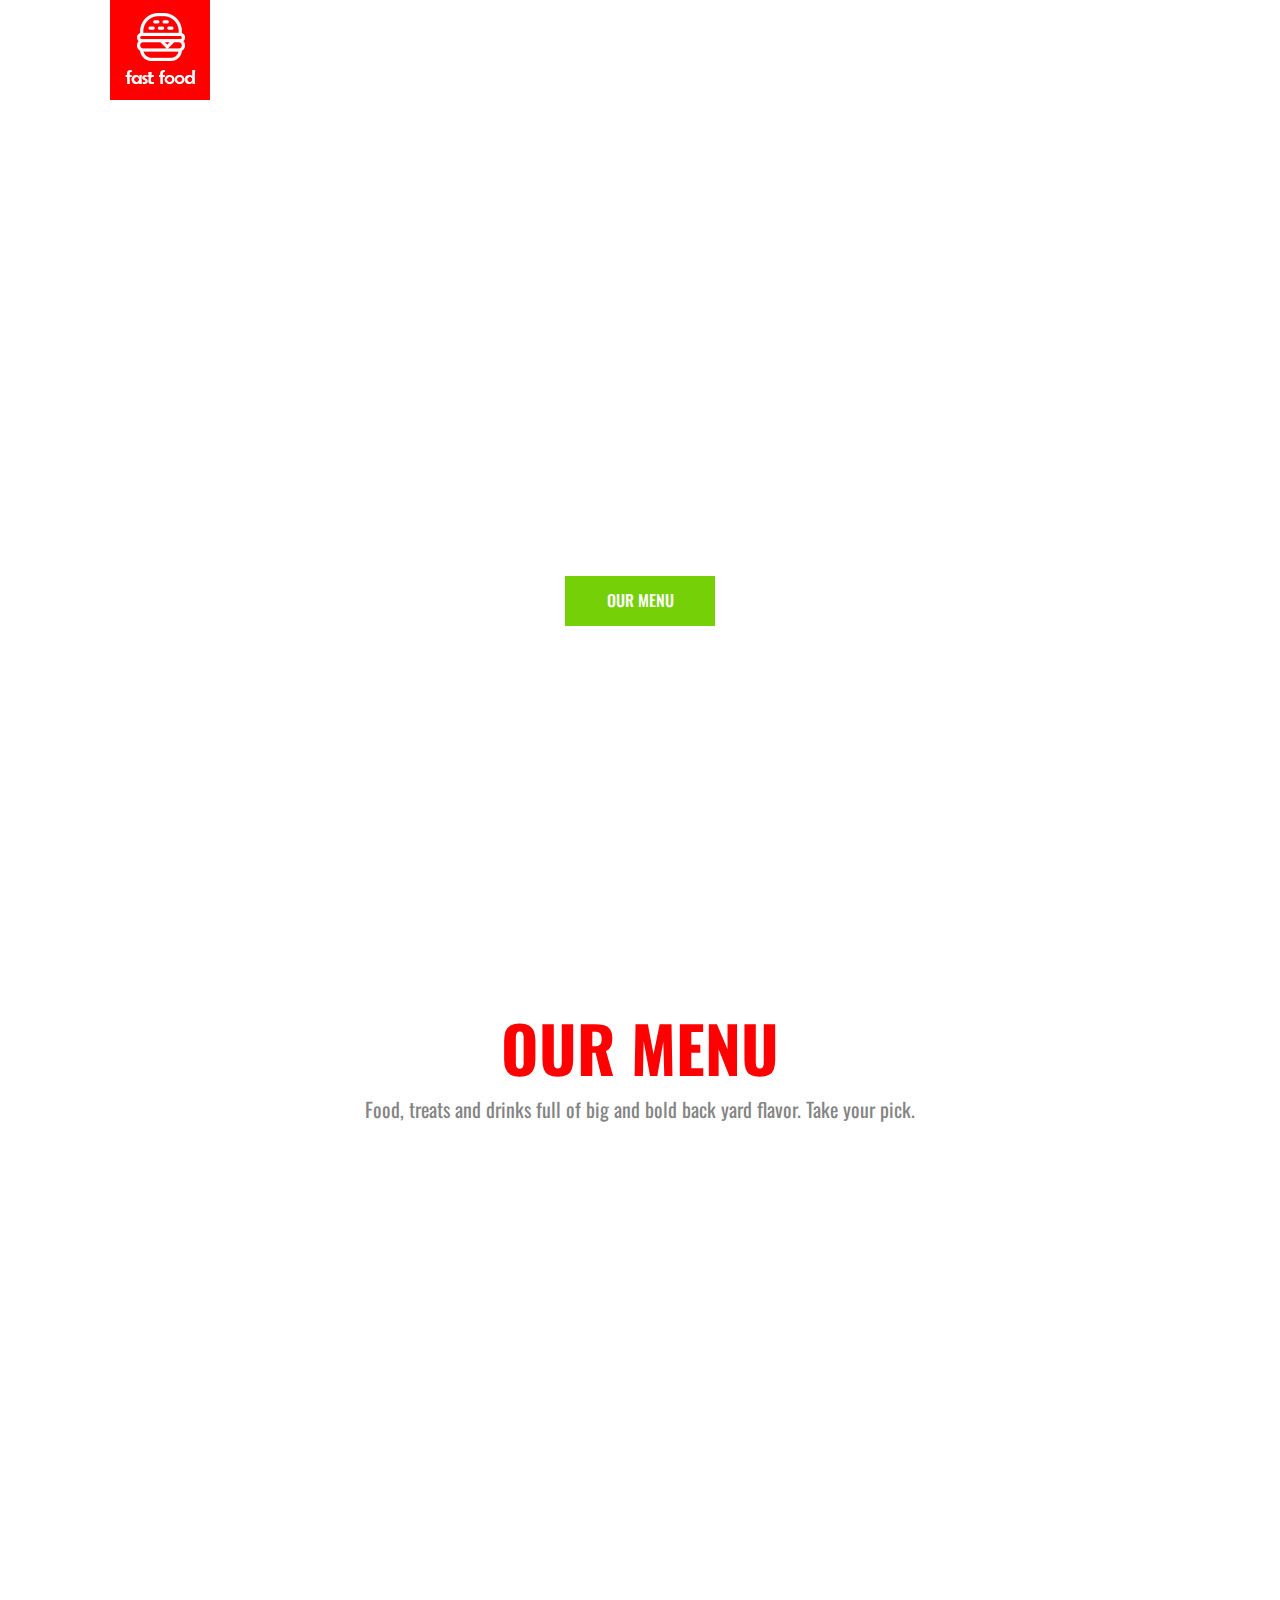
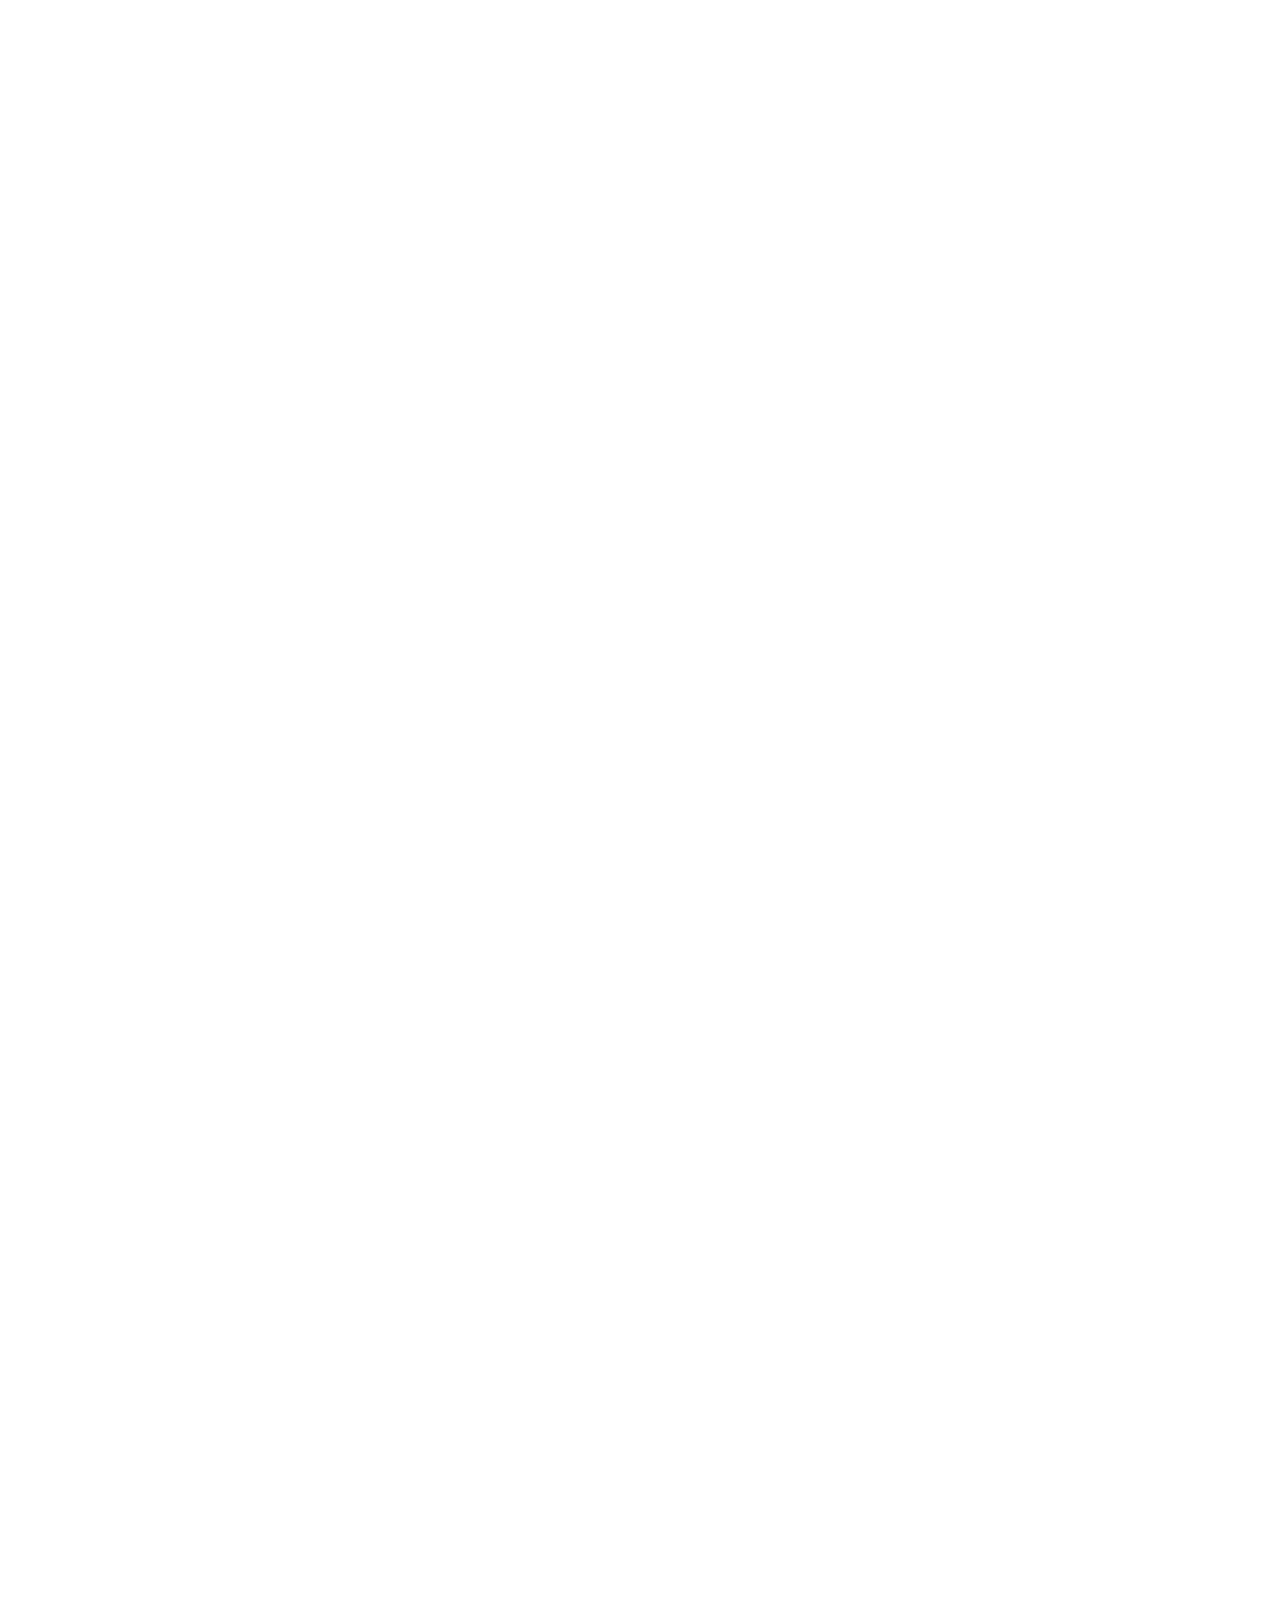
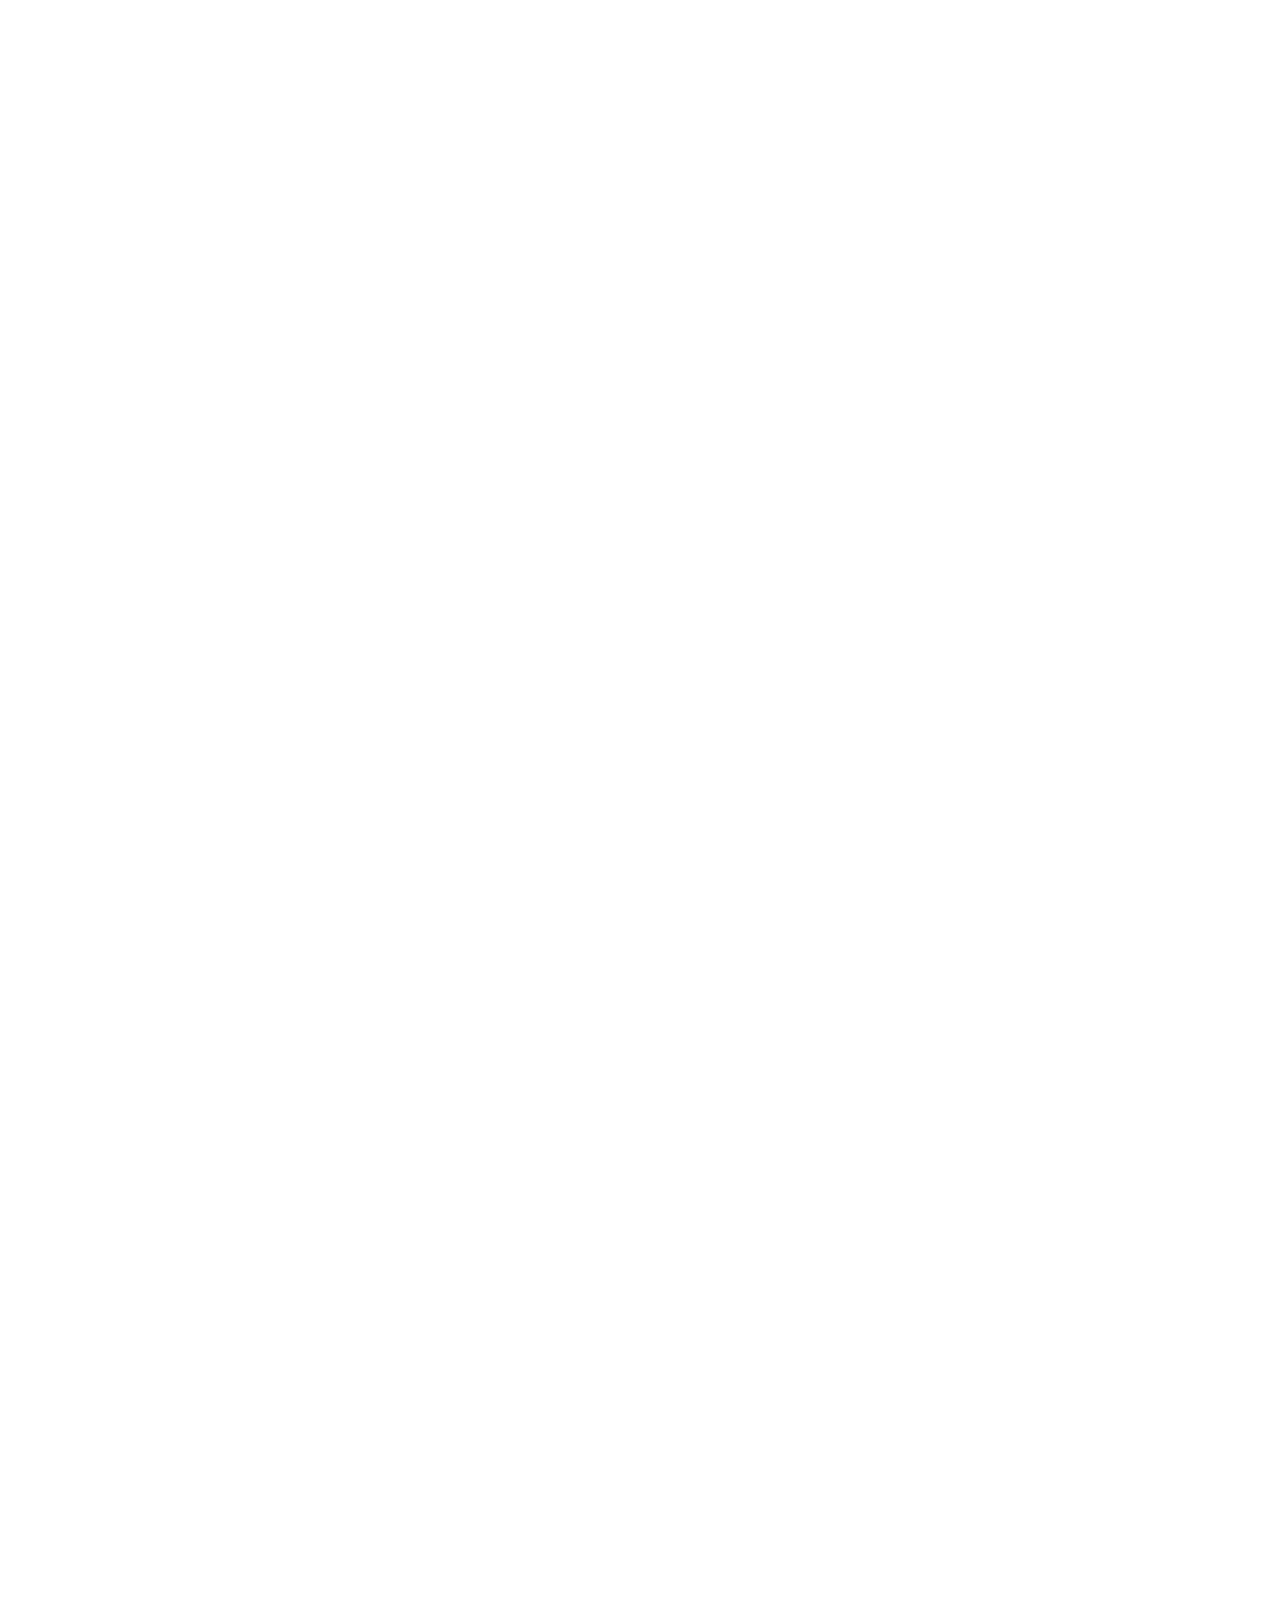
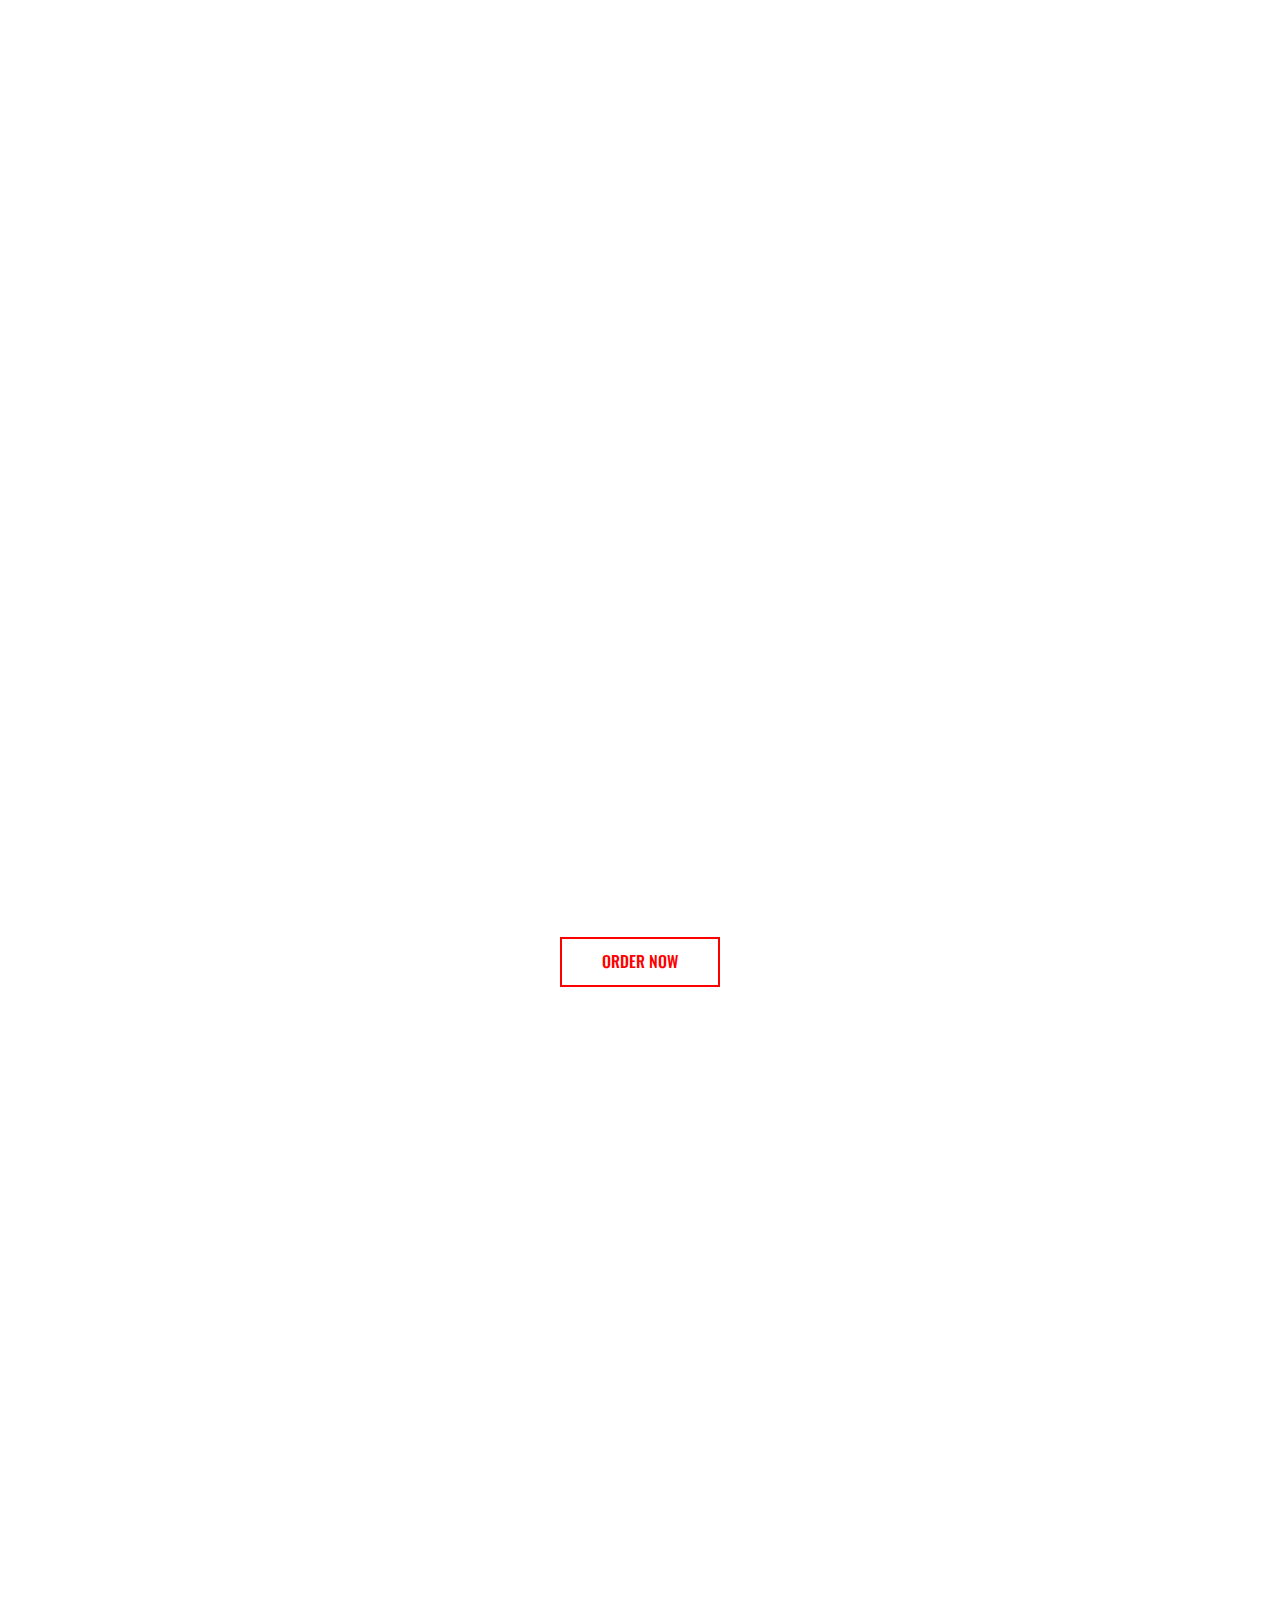
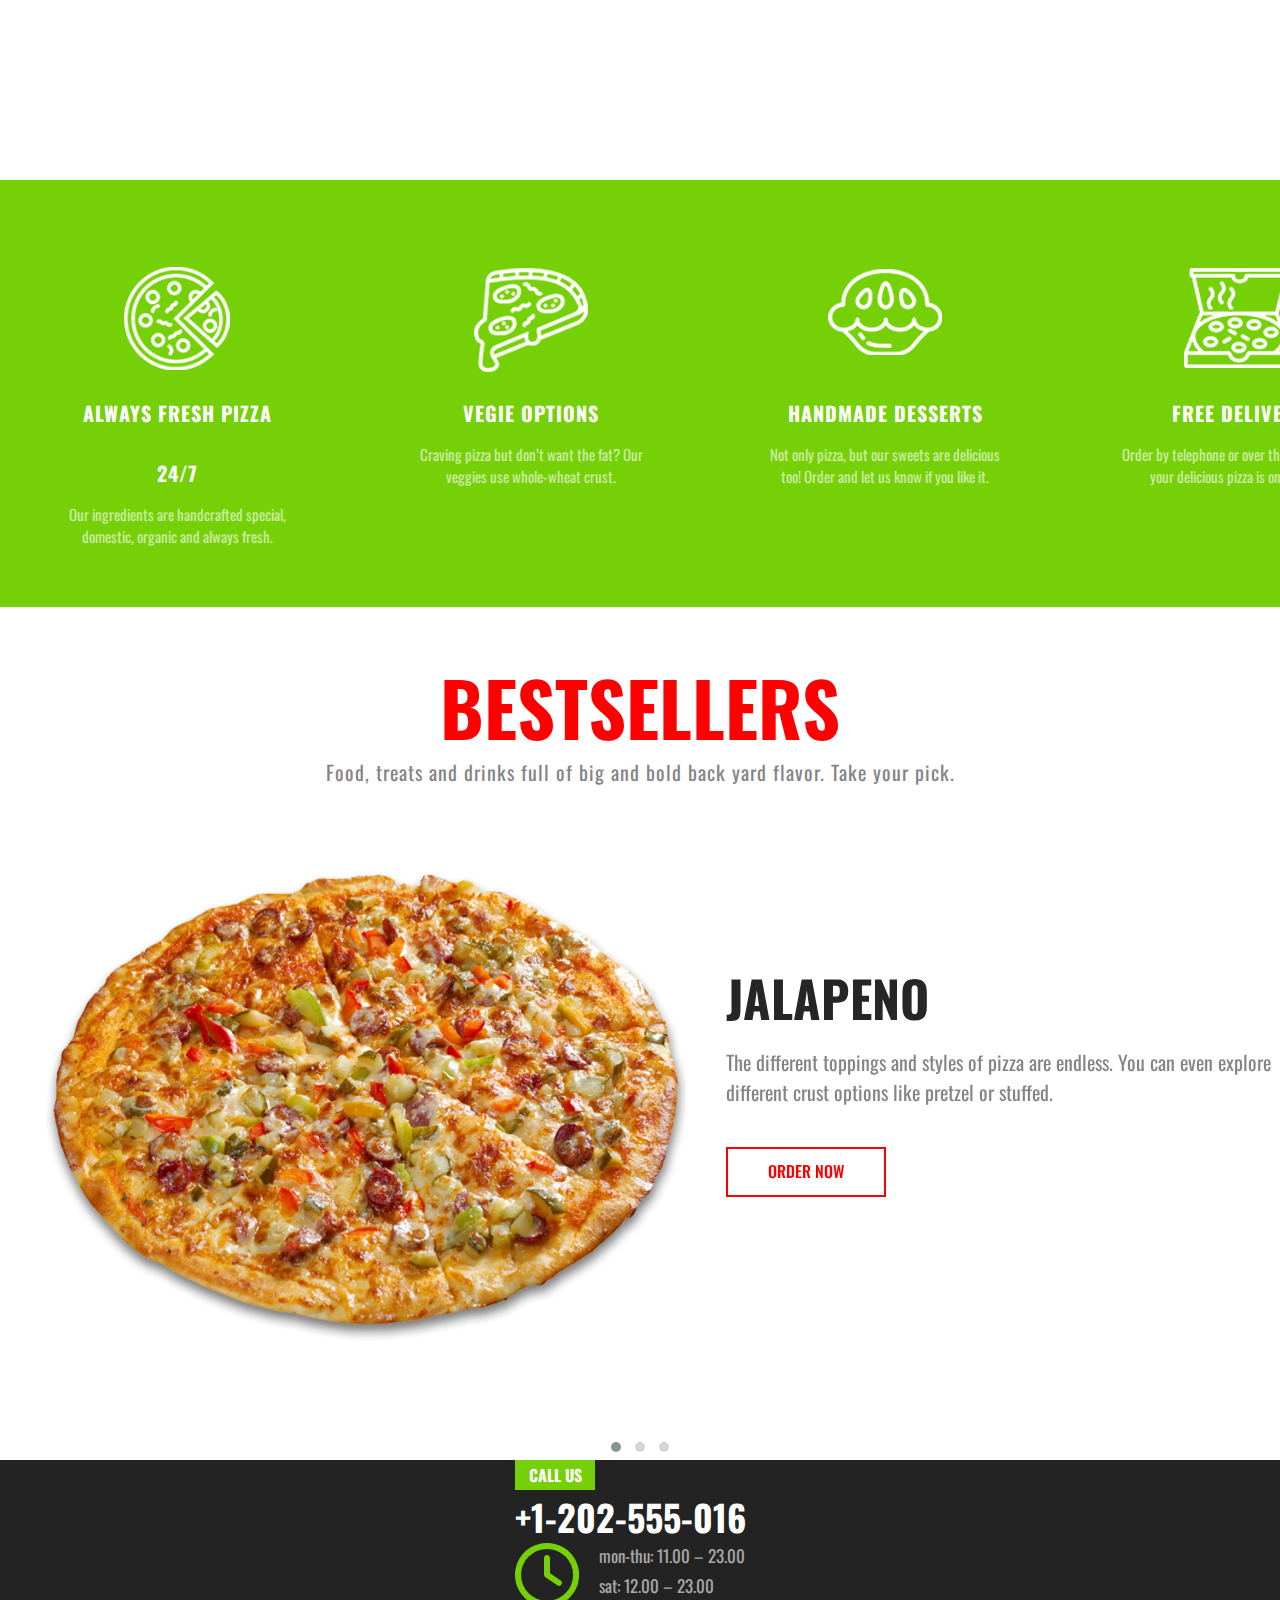
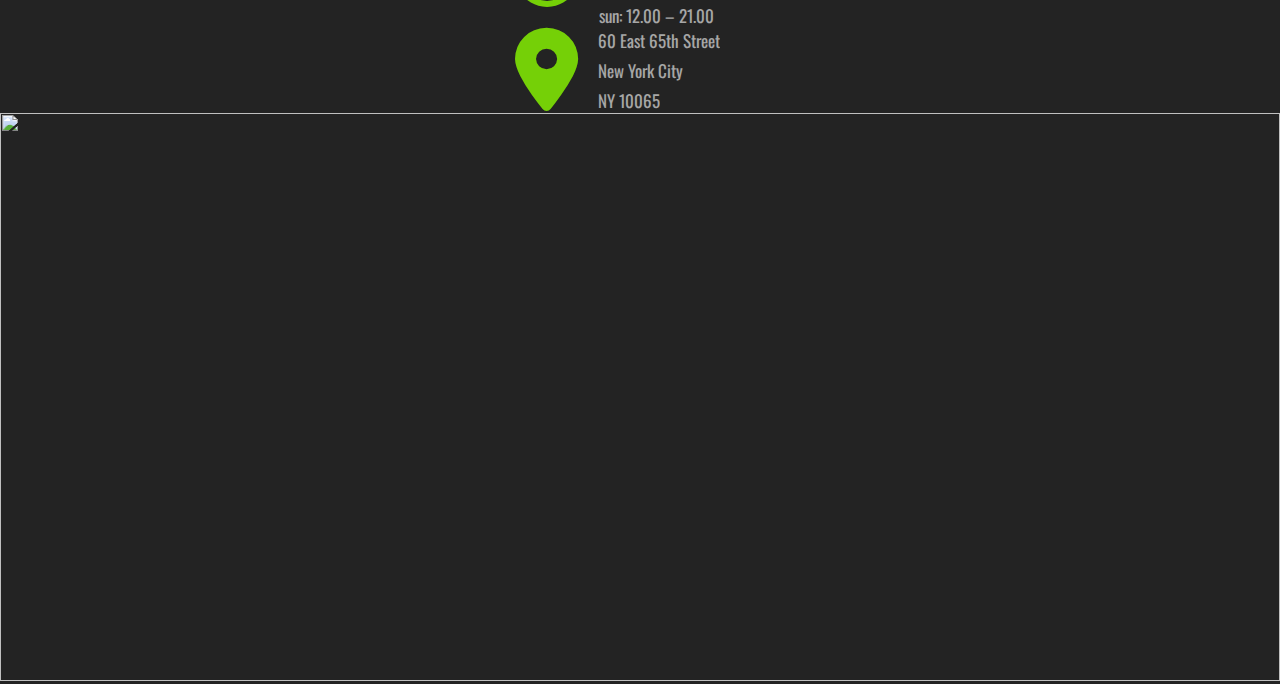
==== commit b807b7e3: "started contact section" ====
--- a/index.html
+++ b/index.html
@@ -508,6 +508,57 @@
 					</div>
 				</section>
 				<!-- company information section ends -->
+
+				<!-- contact section starts -->
+
+				<section>
+					<div class="container-fluid">
+						<div class="contact-section-wrapper row">
+							<div class="contact-info-wrapper col-6">
+								<div class="contact-info">
+									<div class="call-us-wrapper">
+										<span>CALL US</span>
+									</div>
+
+									<div class="contact-number">
+										<span>+1-202-555-016</span>
+									</div>
+
+									<div class="open-hours-wrapper">
+										<div class="open-hours-icon">
+											<i class="fa-regular fa-clock"></i>
+										</div>
+
+										<div class="open-hours-info">
+											<span>mon-thu: 11.00 – 23.00</span>
+											<span>sat: 12.00 – 23.00</span>
+											<span>sun: 12.00 – 21.00</span>
+										</div>
+									</div>
+
+									<div class="location-info-wrapper">
+										<div class="location-icon">
+											<i class="fa-solid fa-location-dot"></i>
+										</div>
+
+										<div class="location-info">
+											<span>60 East 65th Street </span>
+											<span> New York City </span>
+											<span>NY 10065 </span>
+										</div>
+									</div>
+								</div>
+							</div>
+
+							<div class="contact-img col-6">
+								<img
+									src="http://fast-food.bold-themes.com/main-demo/wp-content/uploads/sites/2/2017/06/call_us_pizza.jpg"
+									alt=""
+								/>
+							</div>
+						</div>
+					</div>
+				</section>
 			</main>
 		</div>
 
--- a/sass/style.css
+++ b/sass/style.css
@@ -830,6 +830,105 @@
   margin-top: 40px;
 }
 
+.contact-section-wrapper {
+  background-color: #232323;
+}
+
+.contact-info-wrapper {
+  display: -webkit-box;
+  display: -ms-flexbox;
+  display: flex;
+  -webkit-box-pack: center;
+      -ms-flex-pack: center;
+          justify-content: center;
+  -webkit-box-align: center;
+      -ms-flex-align: center;
+          align-items: center;
+  display: flex;
+  -webkit-box-orient: vertical;
+  -webkit-box-direction: normal;
+      -ms-flex-direction: column;
+          flex-direction: column;
+}
+
+.call-us-wrapper {
+  display: -webkit-box;
+  display: -ms-flexbox;
+  display: flex;
+  -webkit-box-pack: center;
+      -ms-flex-pack: center;
+          justify-content: center;
+  -webkit-box-align: center;
+      -ms-flex-align: center;
+          align-items: center;
+  background-color: #75d007;
+  width: 80px;
+  height: 30px;
+}
+
+.call-us-wrapper span {
+  font-size: 16px;
+  color: #fff;
+  font-weight: 700;
+}
+
+.contact-img img {
+  height: 568px;
+  width: 100%;
+}
+
+.contact-number span {
+  font-size: 36px;
+  color: #fff;
+  font-weight: 800;
+}
+
+.fa-clock,
+.fa-location-dot {
+  font-size: 64px;
+  color: #75d007;
+}
+
+.fa-location-dot {
+  font-size: 84px;
+}
+
+.open-hours-wrapper {
+  display: -webkit-box;
+  display: -ms-flexbox;
+  display: flex;
+}
+
+.location-info-wrapper {
+  display: -webkit-box;
+  display: -ms-flexbox;
+  display: flex;
+}
+
+.open-hours-info,
+.location-info {
+  display: -webkit-box;
+  display: -ms-flexbox;
+  display: flex;
+  -webkit-box-orient: vertical;
+  -webkit-box-direction: normal;
+      -ms-flex-direction: column;
+          flex-direction: column;
+  padding: 0 20px;
+}
+
+.open-hours-info span,
+.location-info span {
+  font-size: 17px;
+  opacity: 0.6;
+  color: #ffffff;
+}
+
+.open-hours-info span:not(:first-child),
+.location-info span:not(:first-child) {
+  margin-top: 5px;
+}
+
 @media screen and (max-width: 991px) {
   html {
     font-size: 8px;
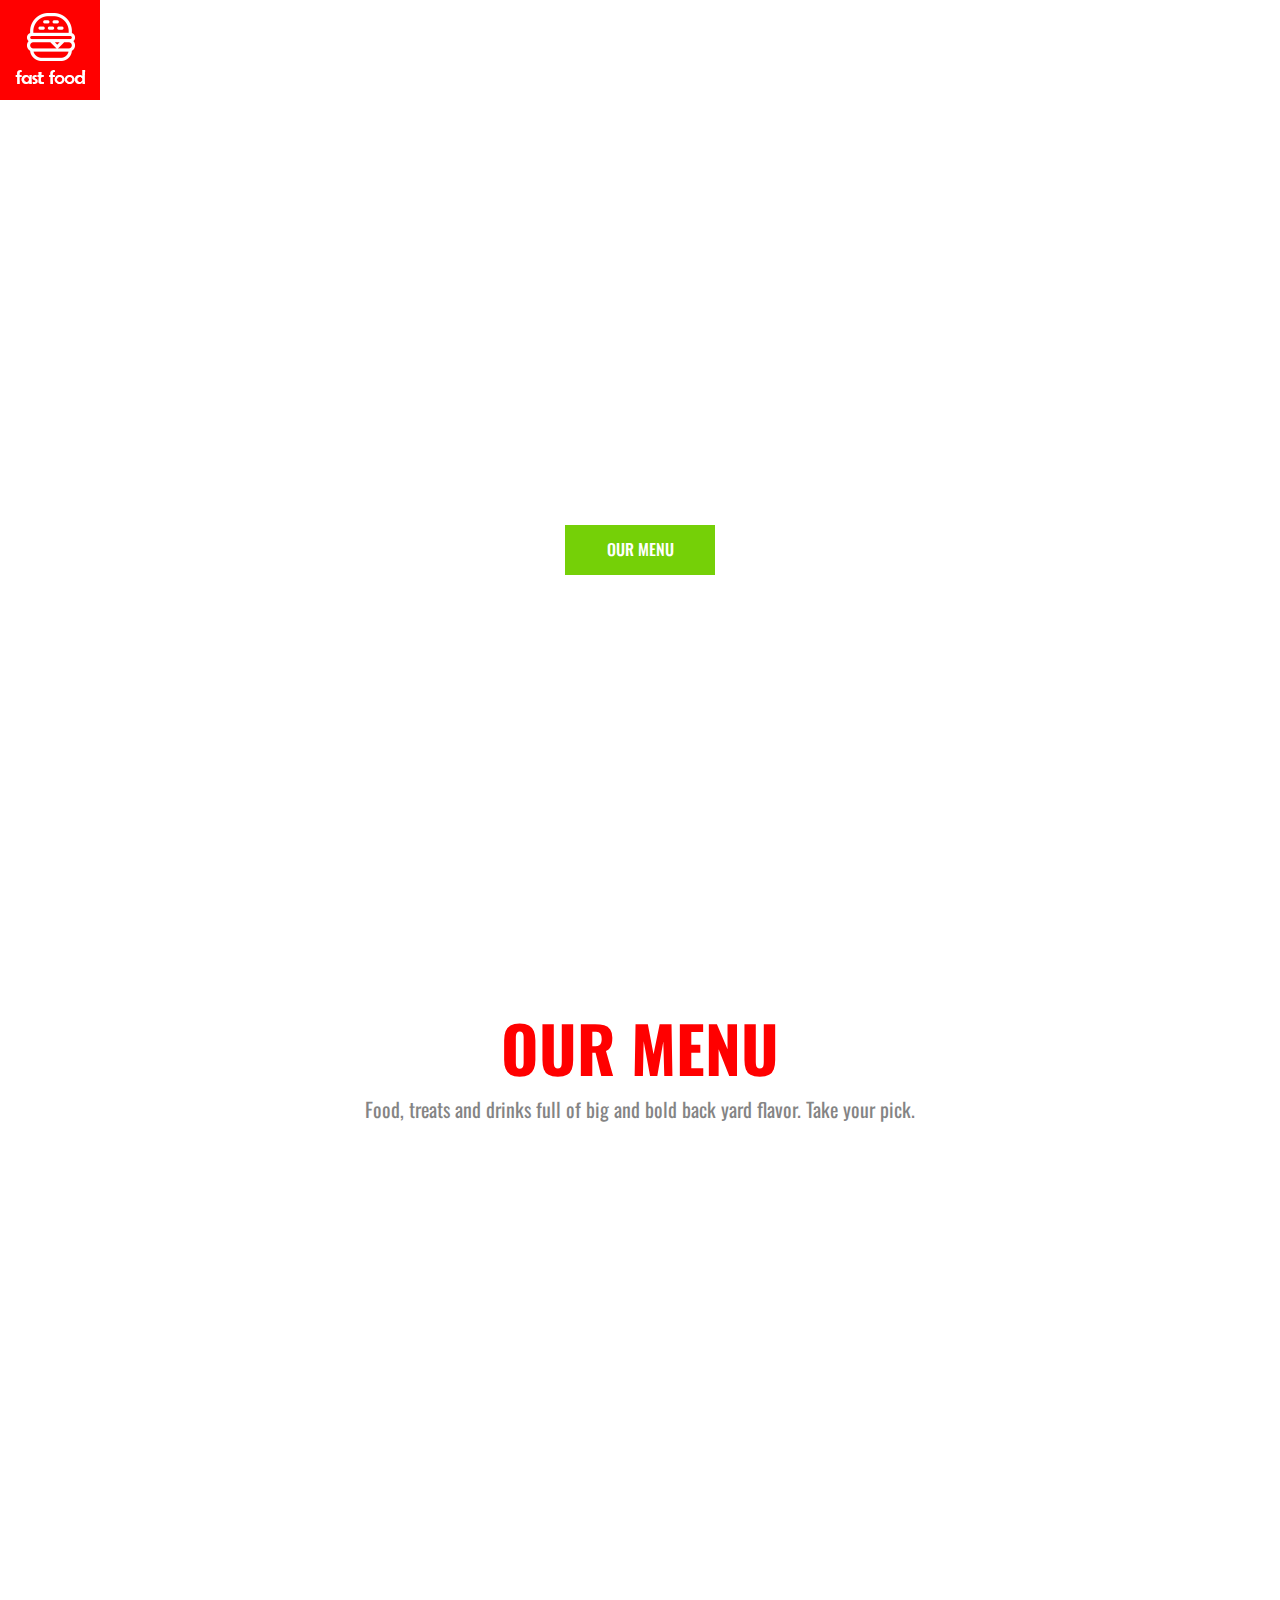
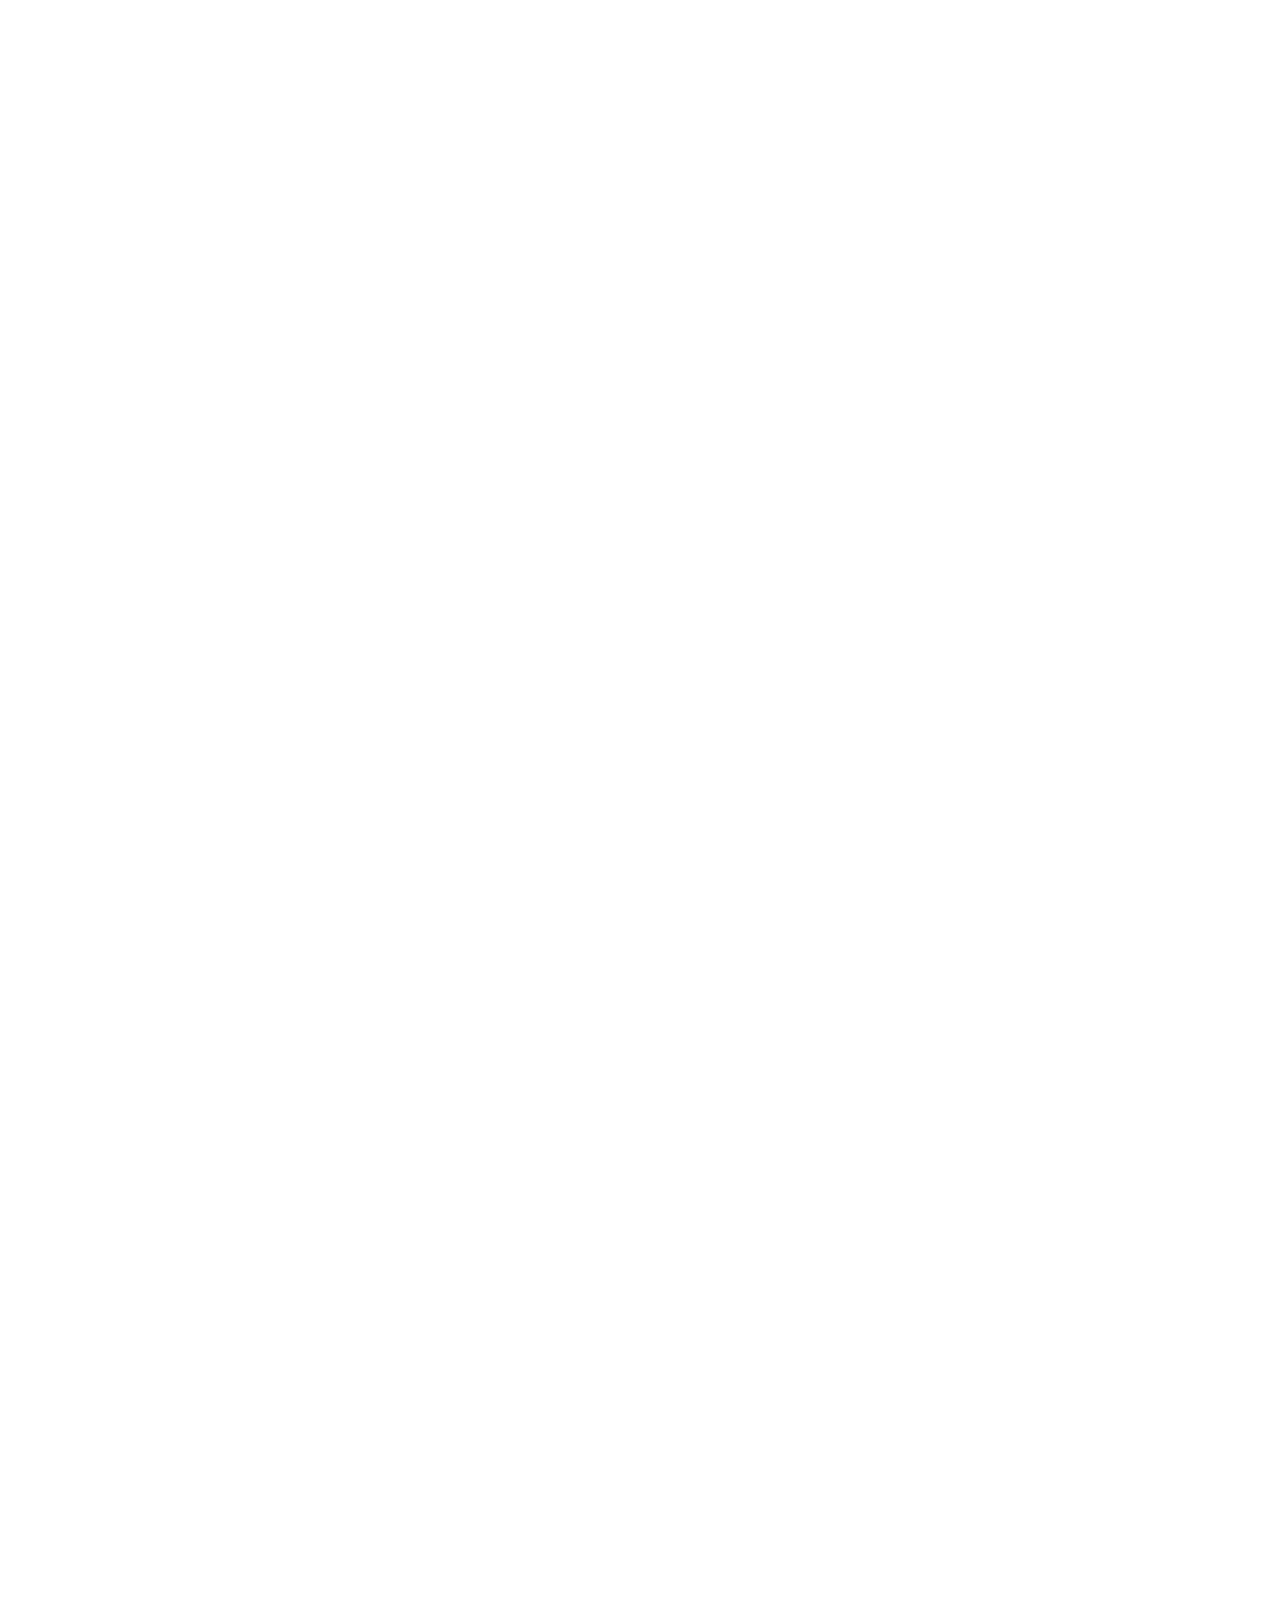
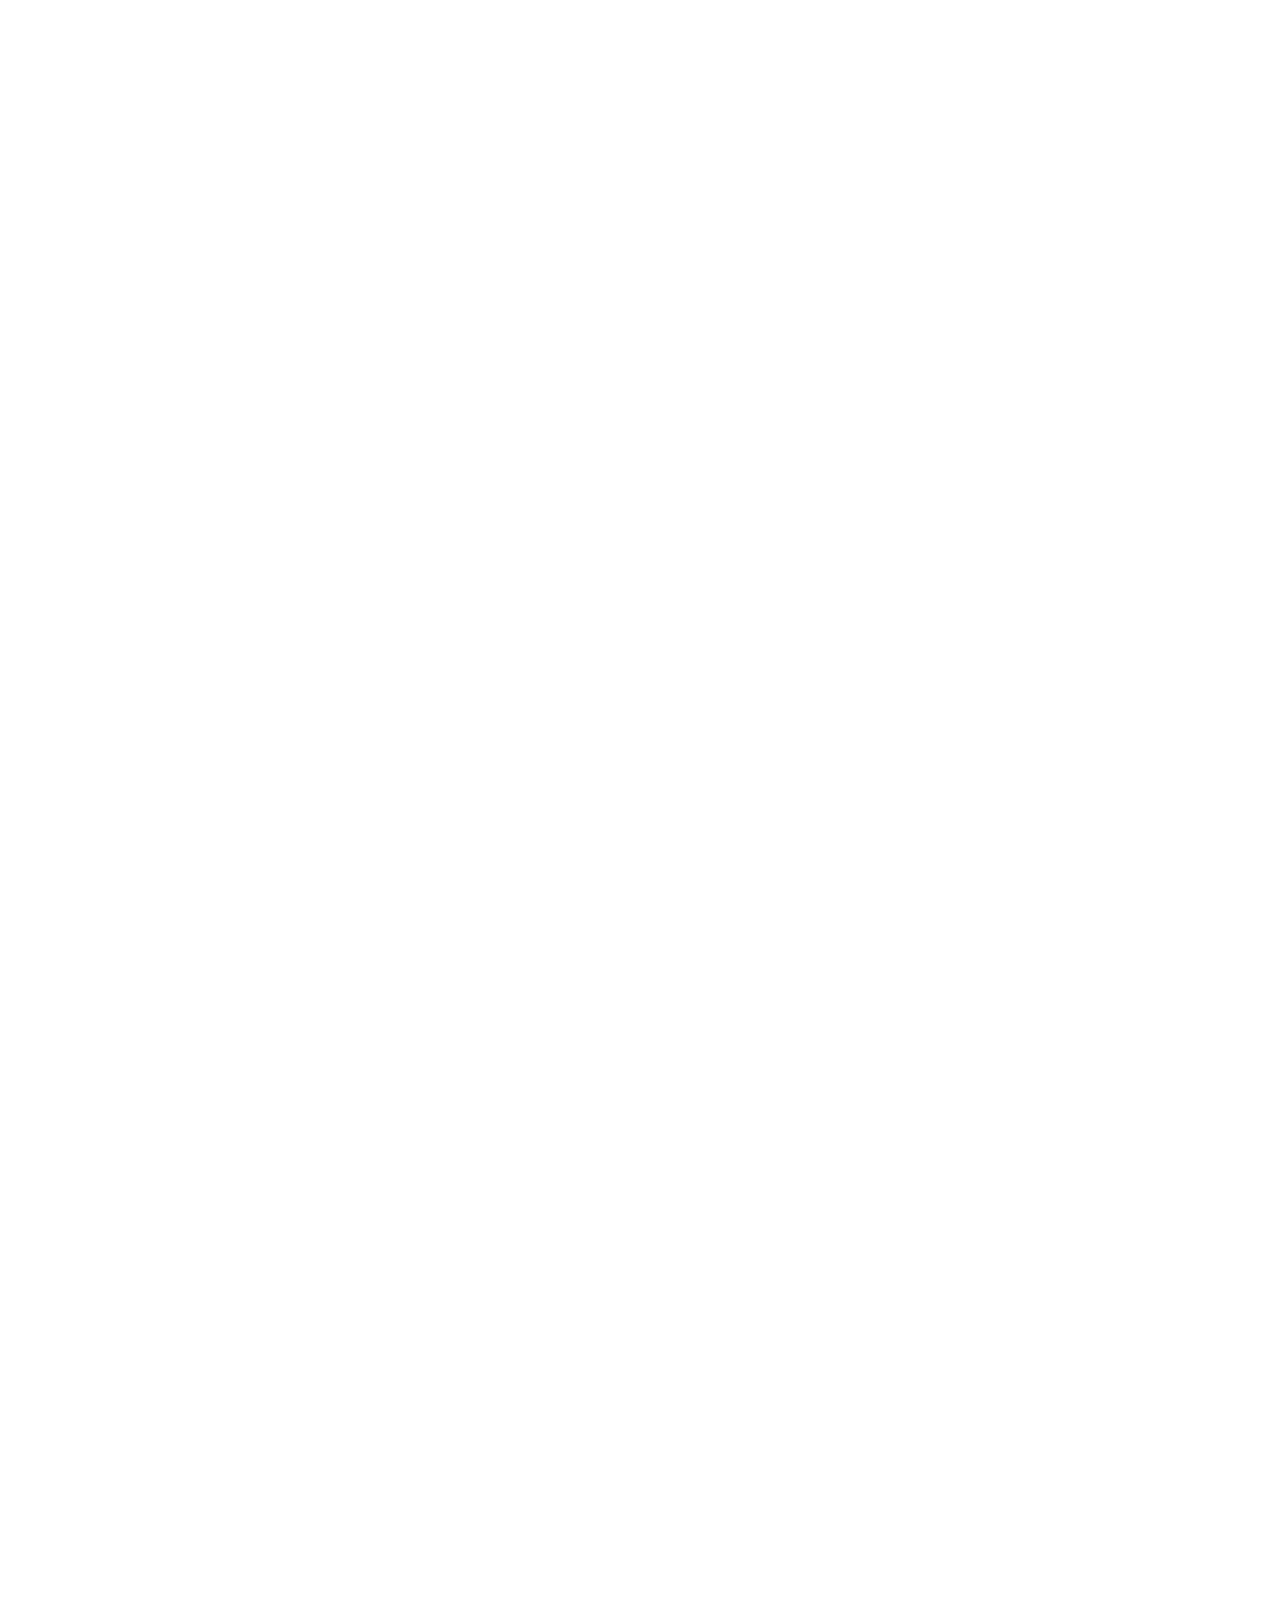
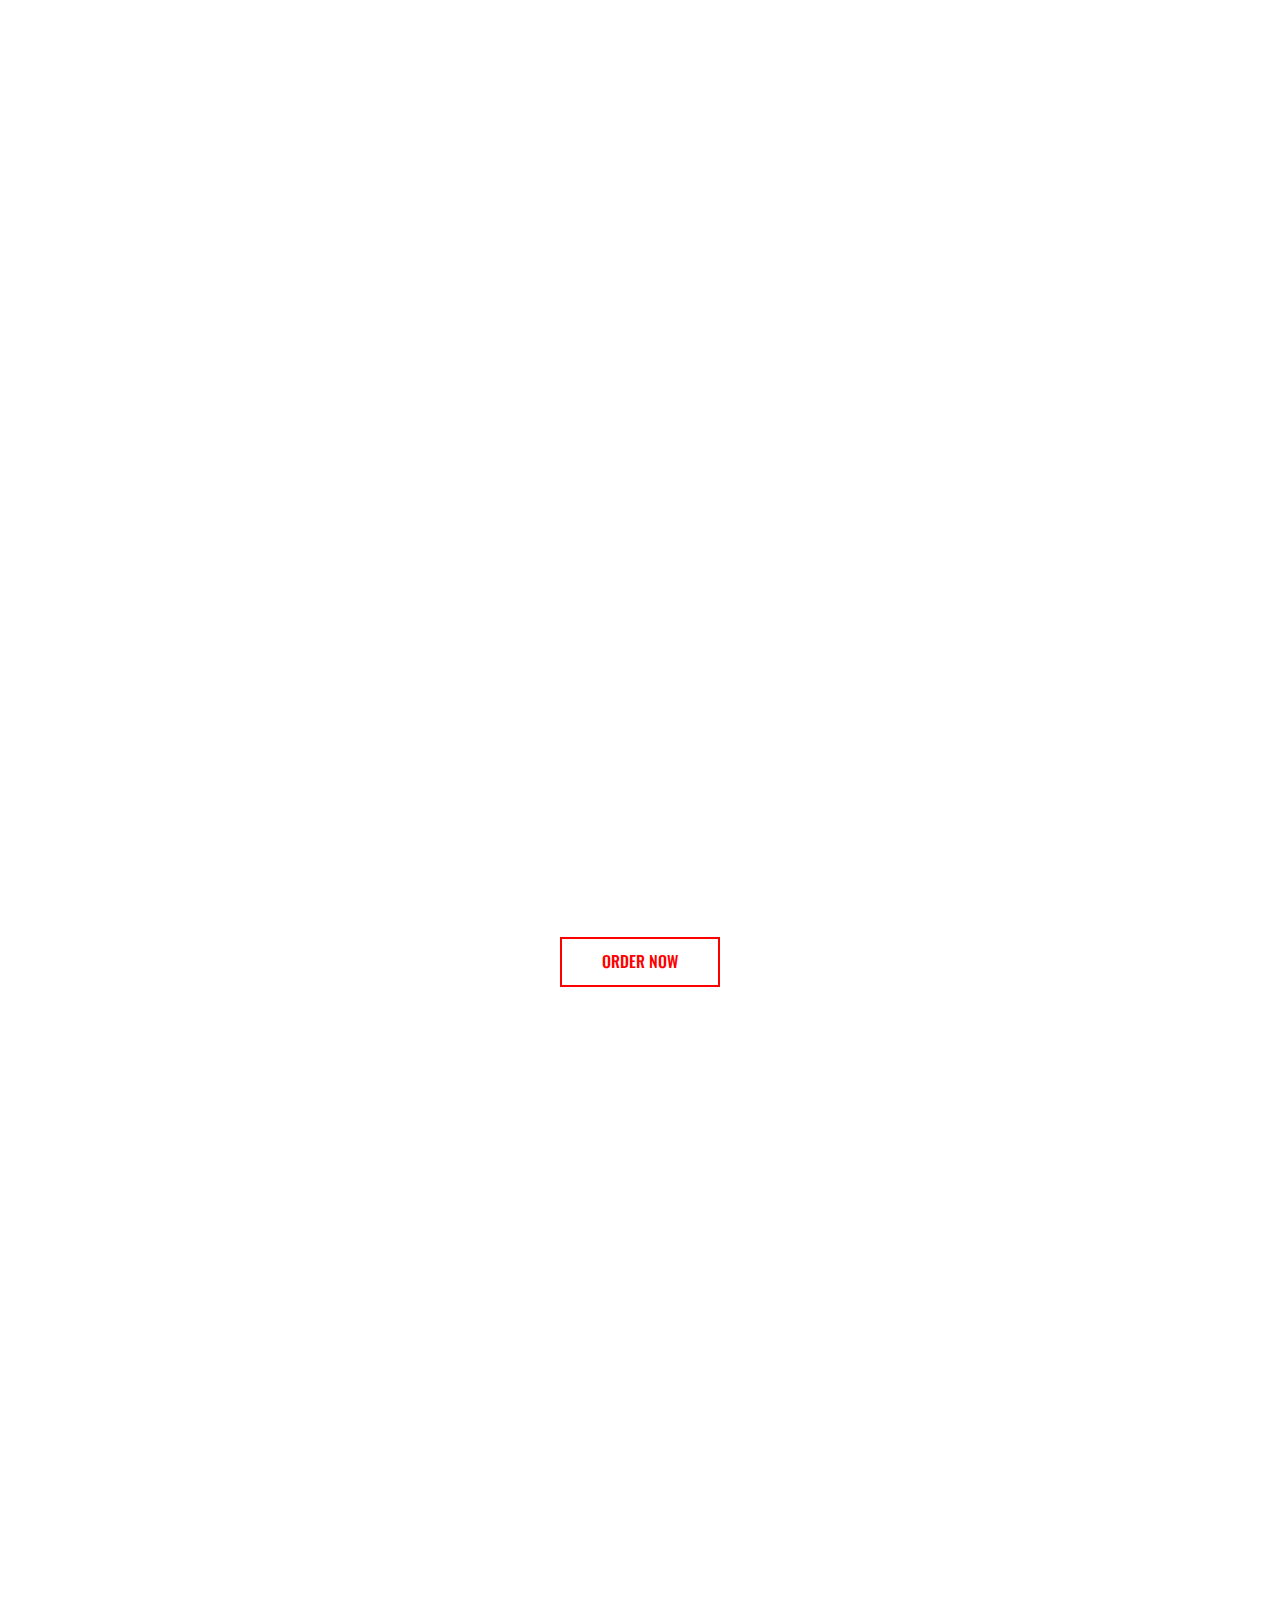
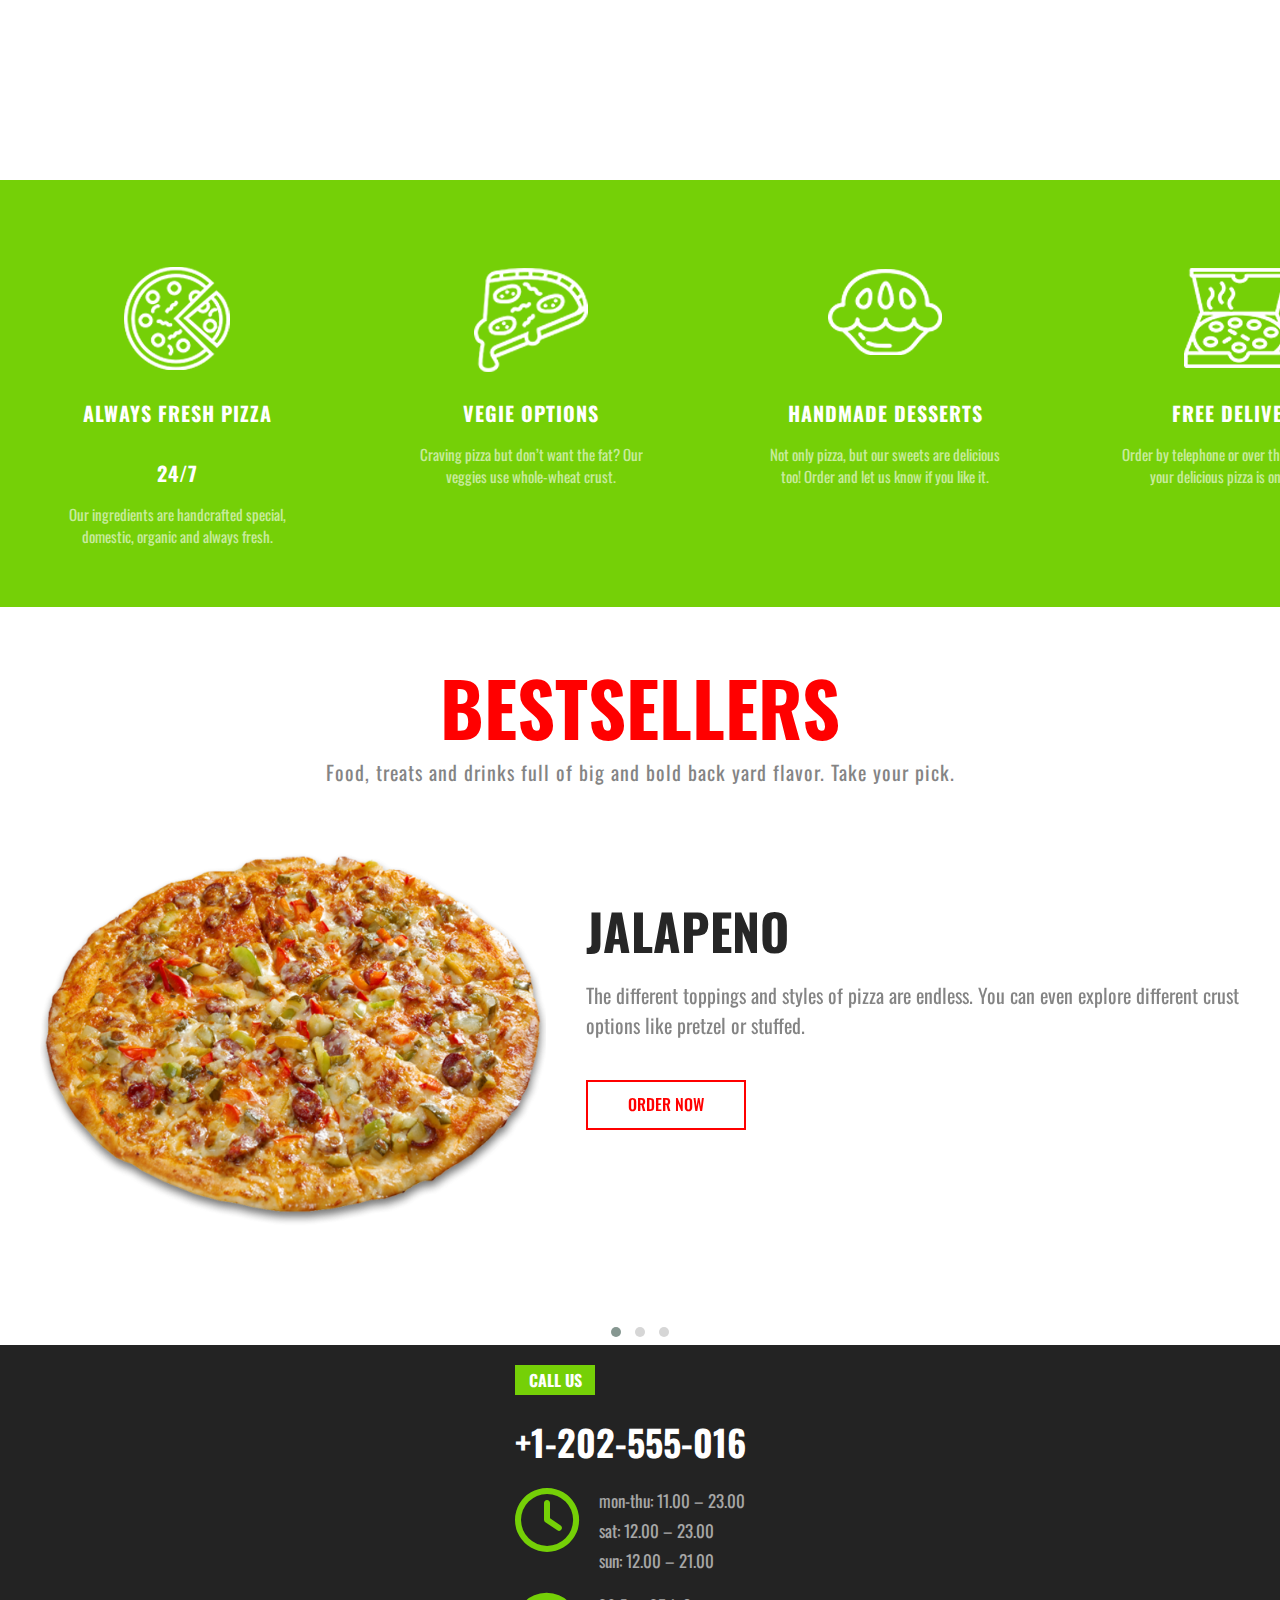
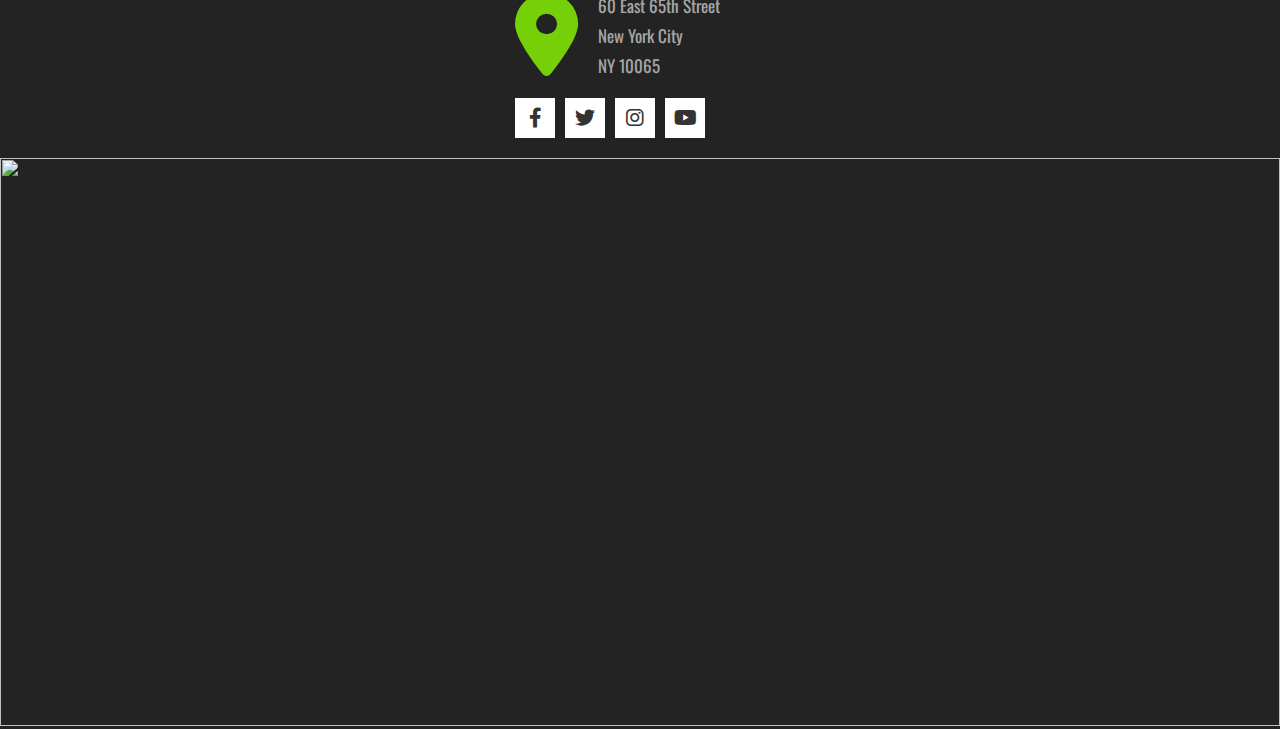
==== commit d4524feb: "contact section 100%" ====
--- a/index.html
+++ b/index.html
@@ -40,80 +40,80 @@
 	<body>
 		<!-- header -->
 		<div class="content">
-			<section class="first-section">
-				<header>
-					<div class="container-fluid header-content-wrapper">
-						<div class="header-left-side">
-							<div class="mobile-menu-button">
-								<i class="fa-solid fa-bars"></i>
-							</div>
-							<div class="logo">
-								<img
-									src="./sass/uploads/images/logos/desktop-logo.png"
-									alt="logo"
-								/>
-							</div>
-
-							<div class="logo-sticky">
-								<img
-									src="./sass/uploads/images/logos/mobile-logo.png"
-									alt="logo"
-								/>
-							</div>
-
-							<nav id="desktopMenu" class="desktop-menu">
-								<ul class="header-nav">
-									<li><a class="header-nav-tags" href="">HOME</a></li>
-									<li><a class="header-nav-tags" href="">PAGES</a></li>
-									<li><a class="header-nav-tags" href="">OUR OFFER</a></li>
-									<li><a class="header-nav-tags" href="">GALLERIES</a></li>
-									<li><a class="header-nav-tags" href="">BLOG</a></li>
-									<li><a class="header-nav-tags" href="">SHOP</a></li>
-								</ul>
-							</nav>
-						</div>
-						<!-- desktop social media icons -->
-						<div id="desktopSocialMedia" class="social-media-wrapper">
-							<ul>
-								<li>
-									<a class="social-media-buttons" href=""
-										><i class="fa-brands fa-facebook-f"></i
-									></a>
-								</li>
-								<li>
-									<a class="social-media-buttons" href=""
-										><i class="fab fa-instagram"></i
-									></a>
-								</li>
-								<li>
-									<a class="social-media-buttons" href=""
-										><i class="fab fa-twitter"></i
-									></a>
-								</li>
-								<li>
-									<a class="social-media-buttons" href=""
-										><i class="fab fa-youtube"></i
-									></a>
-								</li>
+			<header>
+				<div class="container-fluid header-content-wrapper">
+					<div class="header-left-side">
+						<div class="mobile-menu-button">
+							<i class="fa-solid fa-bars"></i>
+						</div>
+						<div class="logo">
+							<img
+								src="./sass/uploads/images/logos/desktop-logo.png"
+								alt="logo"
+							/>
+						</div>
+
+						<div class="logo-sticky">
+							<img
+								src="./sass/uploads/images/logos/mobile-logo.png"
+								alt="logo"
+							/>
+						</div>
+
+						<nav id="desktopMenu" class="desktop-menu">
+							<ul class="header-nav">
+								<li><a class="header-nav-tags" href="">HOME</a></li>
+								<li><a class="header-nav-tags" href="">PAGES</a></li>
+								<li><a class="header-nav-tags" href="">OUR OFFER</a></li>
+								<li><a class="header-nav-tags" href="">GALLERIES</a></li>
+								<li><a class="header-nav-tags" href="">BLOG</a></li>
+								<li><a class="header-nav-tags" href="">SHOP</a></li>
 							</ul>
-						</div>
-					</div>
-				</header>
-
-				<div class="container first-section-text">
-					<div class="main-section-title">
-						<h4>
-							<span>PIZZA OF THE DAY</span>
-						</h4>
-						<h1>SPICY SICILIANA</h1>
-					</div>
-					<div class="our-menu-btn-wrapper">
-						<a href="" class="our-menu-btn">OUR MENU</a>
+						</nav>
+					</div>
+					<!-- desktop social media icons -->
+					<div id="desktopSocialMedia" class="social-media-wrapper">
+						<ul>
+							<li>
+								<a class="social-media-buttons" href=""
+									><i class="fa-brands fa-facebook-f"></i
+								></a>
+							</li>
+							<li>
+								<a class="social-media-buttons" href=""
+									><i class="fab fa-instagram"></i
+								></a>
+							</li>
+							<li>
+								<a class="social-media-buttons" href=""
+									><i class="fab fa-twitter"></i
+								></a>
+							</li>
+							<li>
+								<a class="social-media-buttons" href=""
+									><i class="fab fa-youtube"></i
+								></a>
+							</li>
+						</ul>
 					</div>
 				</div>
-			</section>
+			</header>
 
 			<main>
+				<section class="first-section">
+					<div class="container first-section-text">
+						<div class="main-section-title">
+							<h4>
+								<span>PIZZA OF THE DAY</span>
+							</h4>
+							<h1>SPICY SICILIANA</h1>
+						</div>
+						<div class="our-menu-btn-wrapper">
+							<a href="" class="our-menu-btn">OUR MENU</a>
+						</div>
+					</div>
+				</section>
+
 				<section class="our-menu-section">
 					<div class="container">
 						<div class="main-our-menu">
@@ -426,14 +426,14 @@
 
 						<div class="owl-carousel owl-theme">
 							<div class="item slider-item row">
-								<div class="pizza-slider-img col col-sm-12 col-lg-10 col-xl-6">
+								<div class="pizza-slider-img col-xl-6 col-sm-12">
 									<img
 										src="./sass/uploads/images/slider images/slider-pizza-img-1.png"
 										alt=""
 									/>
 								</div>
 
-								<div class="pizza-slider-item-description col">
+								<div class="pizza-slider-item-description col-xl-6 col-sm-12">
 									<h4>JALAPENO</h4>
 
 									<span
@@ -453,18 +453,18 @@
 							</div>
 
 							<div class="item slider-item row">
-								<div class="pizza-slider-img col col-sm-12 col-lg-10 col-xl-6">
+								<div class="pizza-slider-img col-xl-6 col-sm-12">
 									<img
 										src="./sass/uploads/images/slider images/slider-pizza-img-2.png"
 										alt=""
 									/>
 								</div>
 
-								<div class="pizza-slider-item-description col">
+								<div class="pizza-slider-item-description col-xl-6 col-sm-12">
 									<h4>PEPPERONI</h4>
 
 									<span
-										>TWhat makes tomato pie really stand out amongst other pizza
+										>What makes tomato pie really stand out amongst other pizza
 										is the fact that it is commonly served at room temp.
 									</span>
 
@@ -479,14 +479,14 @@
 							</div>
 
 							<div class="item slider-item row">
-								<div class="pizza-slider-img col col-sm-12 col-lg-10 col-xl-6">
+								<div class="pizza-slider-img col-xl-6 col-sm-12">
 									<img
 										src="./sass/uploads/images/slider images/slider-pizza-img-3.png"
 										alt=""
 									/>
 								</div>
 
-								<div class="pizza-slider-item-description col">
+								<div class="pizza-slider-item-description col-xl-6 col-sm-12">
 									<h4>MEXICANA</h4>
 
 									<span
@@ -514,17 +514,17 @@
 				<section>
 					<div class="container-fluid">
 						<div class="contact-section-wrapper row">
-							<div class="contact-info-wrapper col-6">
+							<div class="contact-info-wrapper col-12 col-sm-6">
 								<div class="contact-info">
-									<div class="call-us-wrapper">
+									<div class="call-us-wrapper contact-item">
 										<span>CALL US</span>
 									</div>
 
-									<div class="contact-number">
+									<div class="contact-number contact-item">
 										<span>+1-202-555-016</span>
 									</div>
 
-									<div class="open-hours-wrapper">
+									<div class="open-hours-wrapper contact-item">
 										<div class="open-hours-icon">
 											<i class="fa-regular fa-clock"></i>
 										</div>
@@ -536,7 +536,7 @@
 										</div>
 									</div>
 
-									<div class="location-info-wrapper">
+									<div class="location-info-wrapper contact-item">
 										<div class="location-icon">
 											<i class="fa-solid fa-location-dot"></i>
 										</div>
@@ -547,10 +547,25 @@
 											<span>NY 10065 </span>
 										</div>
 									</div>
-								</div>
-							</div>
-
-							<div class="contact-img col-6">
+
+									<div class="contact-social-media-buttons">
+										<div class="cs-button-wrapper">
+											<i class="fa-brands fa-facebook-f"></i>
+										</div>
+										<div class="cs-button-wrapper">
+											<i class="fa-brands fa-twitter"></i>
+										</div>
+										<div class="cs-button-wrapper">
+											<i class="fa-brands fa-instagram"></i>
+										</div>
+										<div class="cs-button-wrapper">
+											<i class="fa-brands fa-youtube"></i>
+										</div>
+									</div>
+								</div>
+							</div>
+
+							<div class="contact-img col-12 col-sm-6">
 								<img
 									src="http://fast-food.bold-themes.com/main-demo/wp-content/uploads/sites/2/2017/06/call_us_pizza.jpg"
 									alt=""
--- a/sass/style.css
+++ b/sass/style.css
@@ -204,7 +204,10 @@
   background-repeat: no-repeat;
 }
 
-.first-section header .header-content-wrapper {
+header .header-content-wrapper {
+  position: absolute;
+  top: 0;
+  z-index: 999;
   display: -webkit-box;
   display: -ms-flexbox;
   display: flex;
@@ -212,55 +215,55 @@
       justify-content: space-around;
 }
 
-.first-section header .header-content-wrapper .header-left-side {
-  display: -webkit-box;
-  display: -ms-flexbox;
-  display: flex;
-}
-
-.first-section header .header-content-wrapper .social-media-wrapper ul li a .fab,
-.first-section header .header-content-wrapper .social-media-wrapper .fa-brands {
+header .header-content-wrapper .header-left-side {
+  display: -webkit-box;
+  display: -ms-flexbox;
+  display: flex;
+}
+
+header .header-content-wrapper .social-media-wrapper ul li a .fab,
+header .header-content-wrapper .social-media-wrapper .fa-brands {
   -webkit-transition: 0.3s;
   transition: 0.3s;
   font-size: 1.6rem;
 }
 
-.first-section header .header-content-wrapper .social-media-wrapper ul li a .fab:hover,
-.first-section header .header-content-wrapper .social-media-wrapper .fa-brands:hover {
+header .header-content-wrapper .social-media-wrapper ul li a .fab:hover,
+header .header-content-wrapper .social-media-wrapper .fa-brands:hover {
   color: #cf2e2e;
 }
 
-.first-section header .header-content-wrapper .social-media-wrapper ul {
-  display: -webkit-box;
-  display: -ms-flexbox;
-  display: flex;
-}
-
-.first-section header .header-content-wrapper .social-media-wrapper ul li {
+header .header-content-wrapper .social-media-wrapper ul {
+  display: -webkit-box;
+  display: -ms-flexbox;
+  display: flex;
+}
+
+header .header-content-wrapper .social-media-wrapper ul li {
   margin: 0 10px;
 }
 
-.first-section header .desktop-menu {
-  display: -webkit-box;
-  display: -ms-flexbox;
-  display: flex;
-  -webkit-box-align: center;
-      -ms-flex-align: center;
-          align-items: center;
-}
-
-.first-section .desktop-menu .header-nav {
-  display: -webkit-box;
-  display: -ms-flexbox;
-  display: flex;
-}
-
-.first-section .desktop-menu .header-nav li {
+header .desktop-menu {
+  display: -webkit-box;
+  display: -ms-flexbox;
+  display: flex;
+  -webkit-box-align: center;
+      -ms-flex-align: center;
+          align-items: center;
+}
+
+.desktop-menu .header-nav {
+  display: -webkit-box;
+  display: -ms-flexbox;
+  display: flex;
+}
+
+.desktop-menu .header-nav li {
   display: inline-block;
   margin: 0 25px;
 }
 
-.first-section .header-nav-tags {
+.header-nav-tags {
   color: #ffffff;
   font-size: 1.7rem;
   font-weight: 600;
@@ -268,11 +271,11 @@
   transition: 0.3s;
 }
 
-.first-section .header-nav-tags:hover {
+.header-nav-tags:hover {
   color: #cf2e2e;
 }
 
-.first-section .first-section-text {
+.first-section-text {
   -webkit-box-pack: center;
       -ms-flex-pack: center;
           justify-content: center;
@@ -287,16 +290,16 @@
   margin: 0 auto;
 }
 
-.first-section .main-section-title {
+.main-section-title {
   text-align: center;
 }
 
-.first-section .main-section-title span {
+.main-section-title span {
   color: #ffffff;
   font-size: 2.4rem;
 }
 
-.first-section .main-section-title h1 {
+.main-section-title h1 {
   color: #ffffff;
   font-size: 9.6rem;
   font-weight: bold;
@@ -438,7 +441,7 @@
 }
 
 .sticky {
-  position: fixed;
+  position: fixed !important;
   background-color: white;
   -webkit-transition: height 0.5s;
   transition: height 0.5s;
@@ -821,7 +824,7 @@
 
 .pizza-slider-item-description span {
   font-size: 2rem;
-  width: 548px;
+  width: 100%;
   color: #333333;
   opacity: 0.6;
 }
@@ -875,22 +878,32 @@
 .contact-img img {
   height: 568px;
   width: 100%;
+  -o-object-fit: cover;
+     object-fit: cover;
 }
 
 .contact-number span {
-  font-size: 36px;
+  font-size: 3.6rem;
   color: #fff;
   font-weight: 800;
 }
 
 .fa-clock,
 .fa-location-dot {
-  font-size: 64px;
+  font-size: 6.4rem;
   color: #75d007;
+  -webkit-transition: 0.5s;
+  transition: 0.5s;
+  cursor: pointer;
+}
+
+.fa-clock:hover,
+.fa-location-dot:hover {
+  color: #ffffff;
 }
 
 .fa-location-dot {
-  font-size: 84px;
+  font-size: 8.4rem;
 }
 
 .open-hours-wrapper {
@@ -919,7 +932,7 @@
 
 .open-hours-info span,
 .location-info span {
-  font-size: 17px;
+  font-size: 1.7rem;
   opacity: 0.6;
   color: #ffffff;
 }
@@ -927,6 +940,52 @@
 .open-hours-info span:not(:first-child),
 .location-info span:not(:first-child) {
   margin-top: 5px;
+}
+
+.contact-item {
+  margin-top: 2rem;
+}
+
+.contact-social-media-buttons {
+  display: -webkit-box;
+  display: -ms-flexbox;
+  display: flex;
+}
+
+.cs-button-wrapper {
+  display: -webkit-box;
+  display: -ms-flexbox;
+  display: flex;
+  -webkit-box-pack: center;
+      -ms-flex-pack: center;
+          justify-content: center;
+  -webkit-box-align: center;
+      -ms-flex-align: center;
+          align-items: center;
+  width: 4rem;
+  height: 4rem;
+  background-color: #ffffff;
+  margin: 20px 0;
+  cursor: pointer;
+  -webkit-transition: 0.3s ease-out;
+  transition: 0.3s ease-out;
+}
+
+.cs-button-wrapper .fa-brands {
+  font-size: 20px;
+  color: #333333;
+}
+
+.cs-button-wrapper:not(:first-child) {
+  margin-left: 10px;
+}
+
+.cs-button-wrapper:hover {
+  background-color: #333333;
+}
+
+.cs-button-wrapper:hover .fa-brands {
+  color: #ffffff;
 }
 
 @media screen and (max-width: 991px) {
@@ -935,6 +994,9 @@
   }
   .first-section header .desktop-menu,
   #desktopSocialMedia {
+    display: none !important;
+  }
+  #desktopMenu {
     display: none;
   }
   .first-section header .header-content-wrapper .header-left-side {
@@ -955,6 +1017,7 @@
   .mobile-menu-button {
     display: block;
     cursor: pointer;
+    margin-top: 18px;
   }
   .mobile-menu-button .fa-bars {
     font-size: 2.4rem;
@@ -962,4 +1025,10 @@
     margin-left: 1rem;
   }
 }
+
+@media screen and (max-width: 576px) {
+  .contact-item {
+    margin-top: 1rem;
+  }
+}
 /*# sourceMappingURL=style.css.map */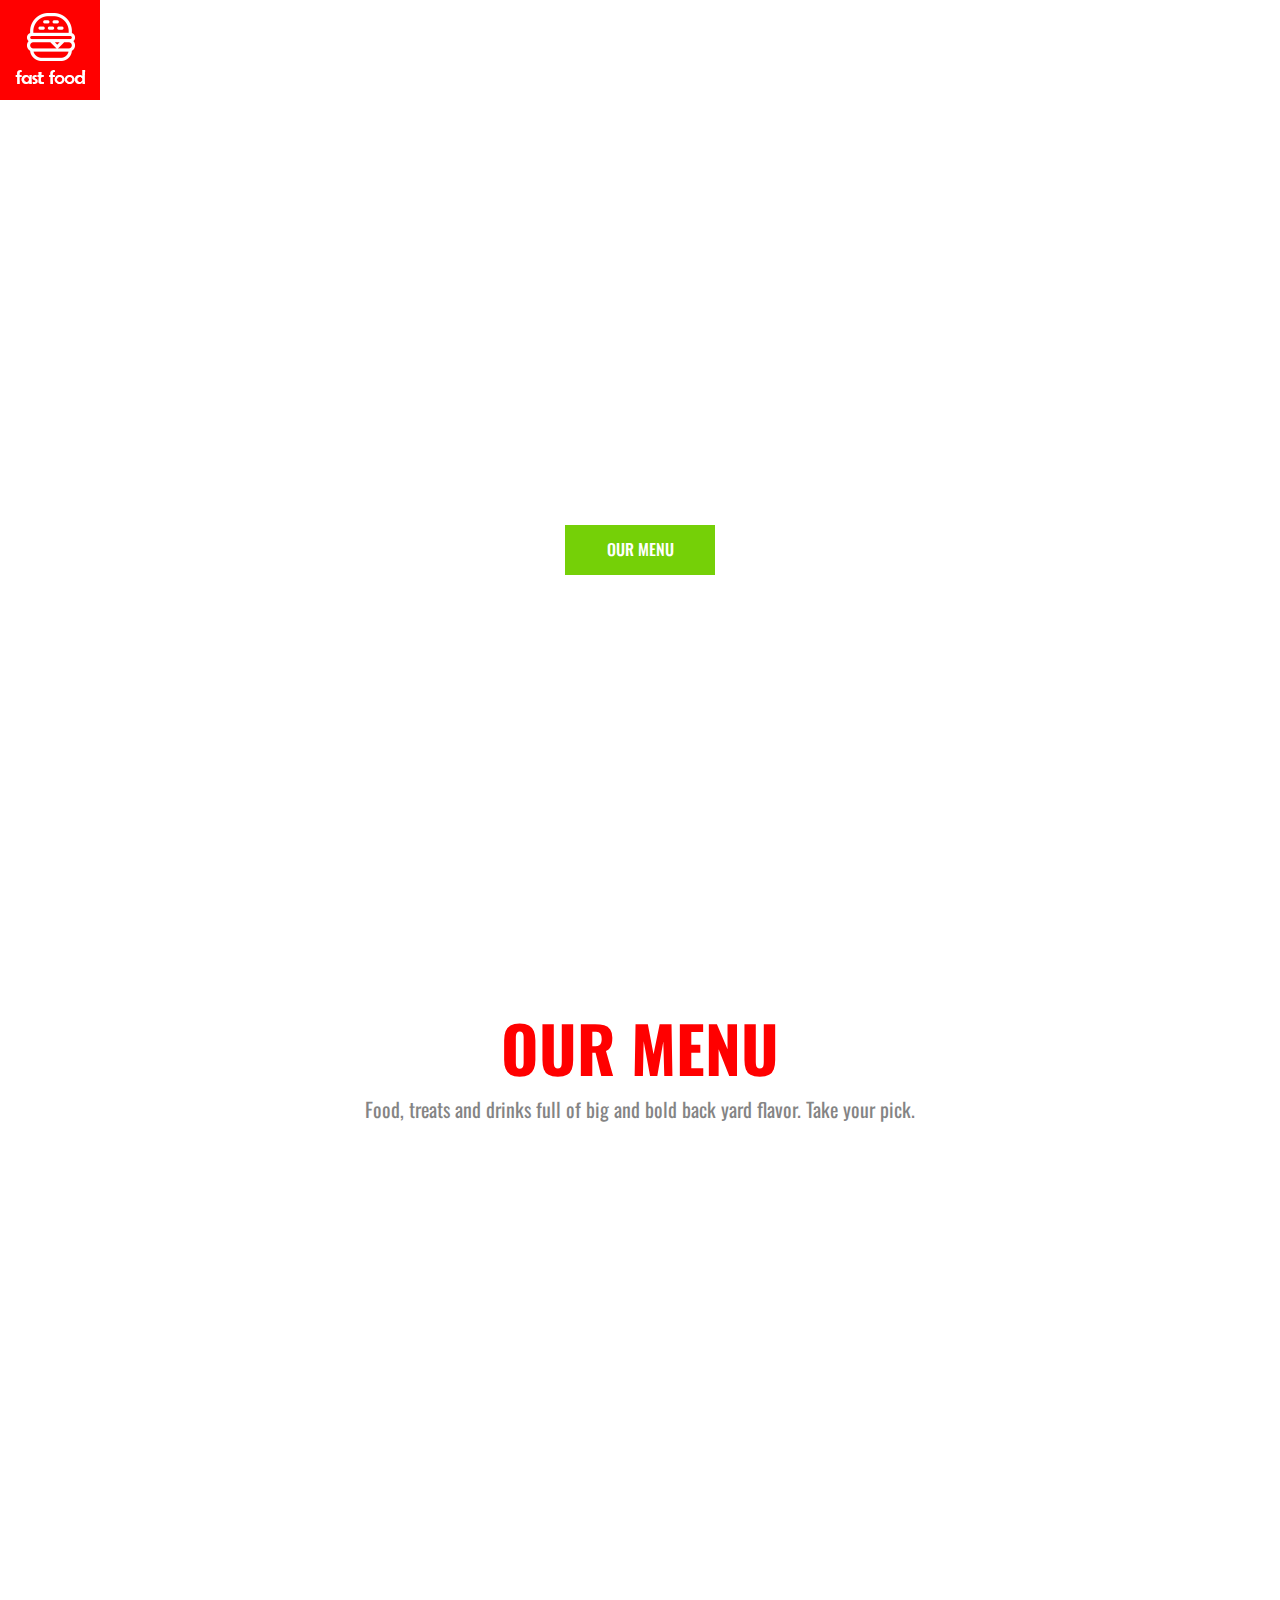
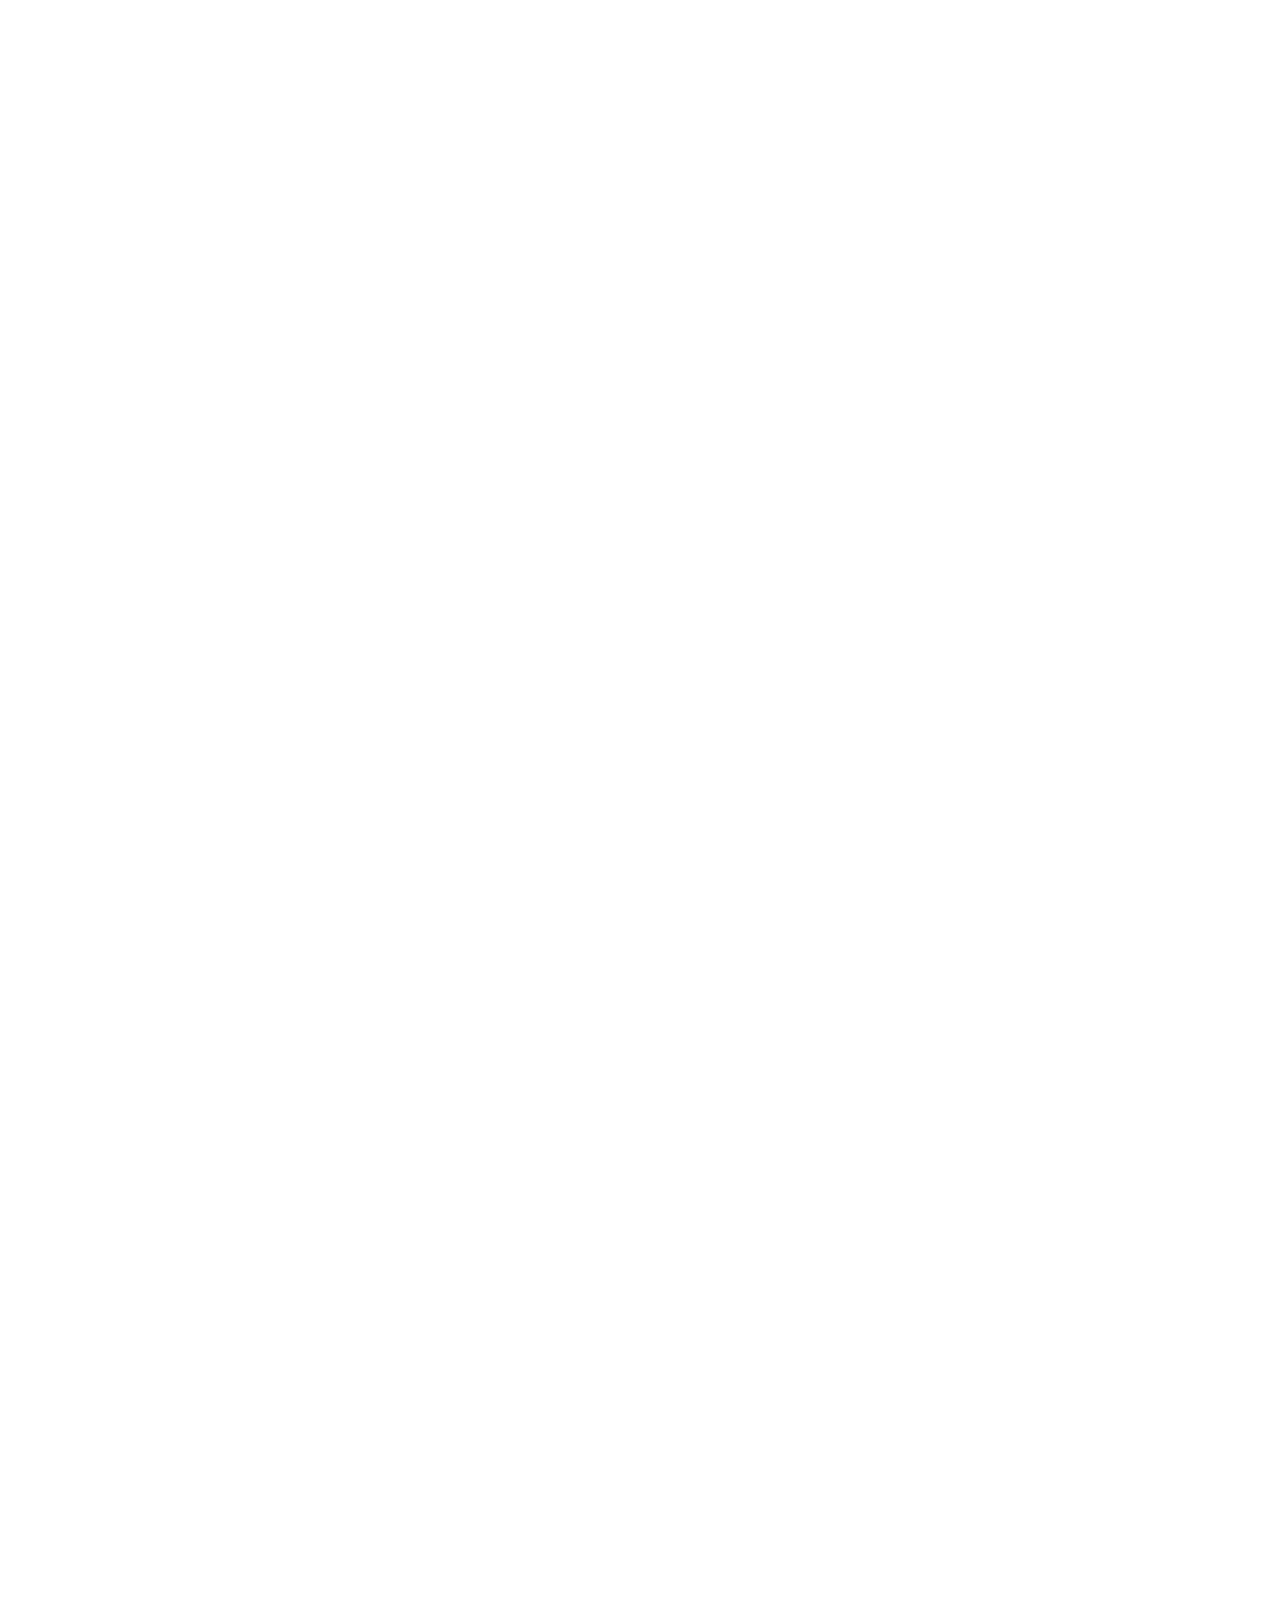
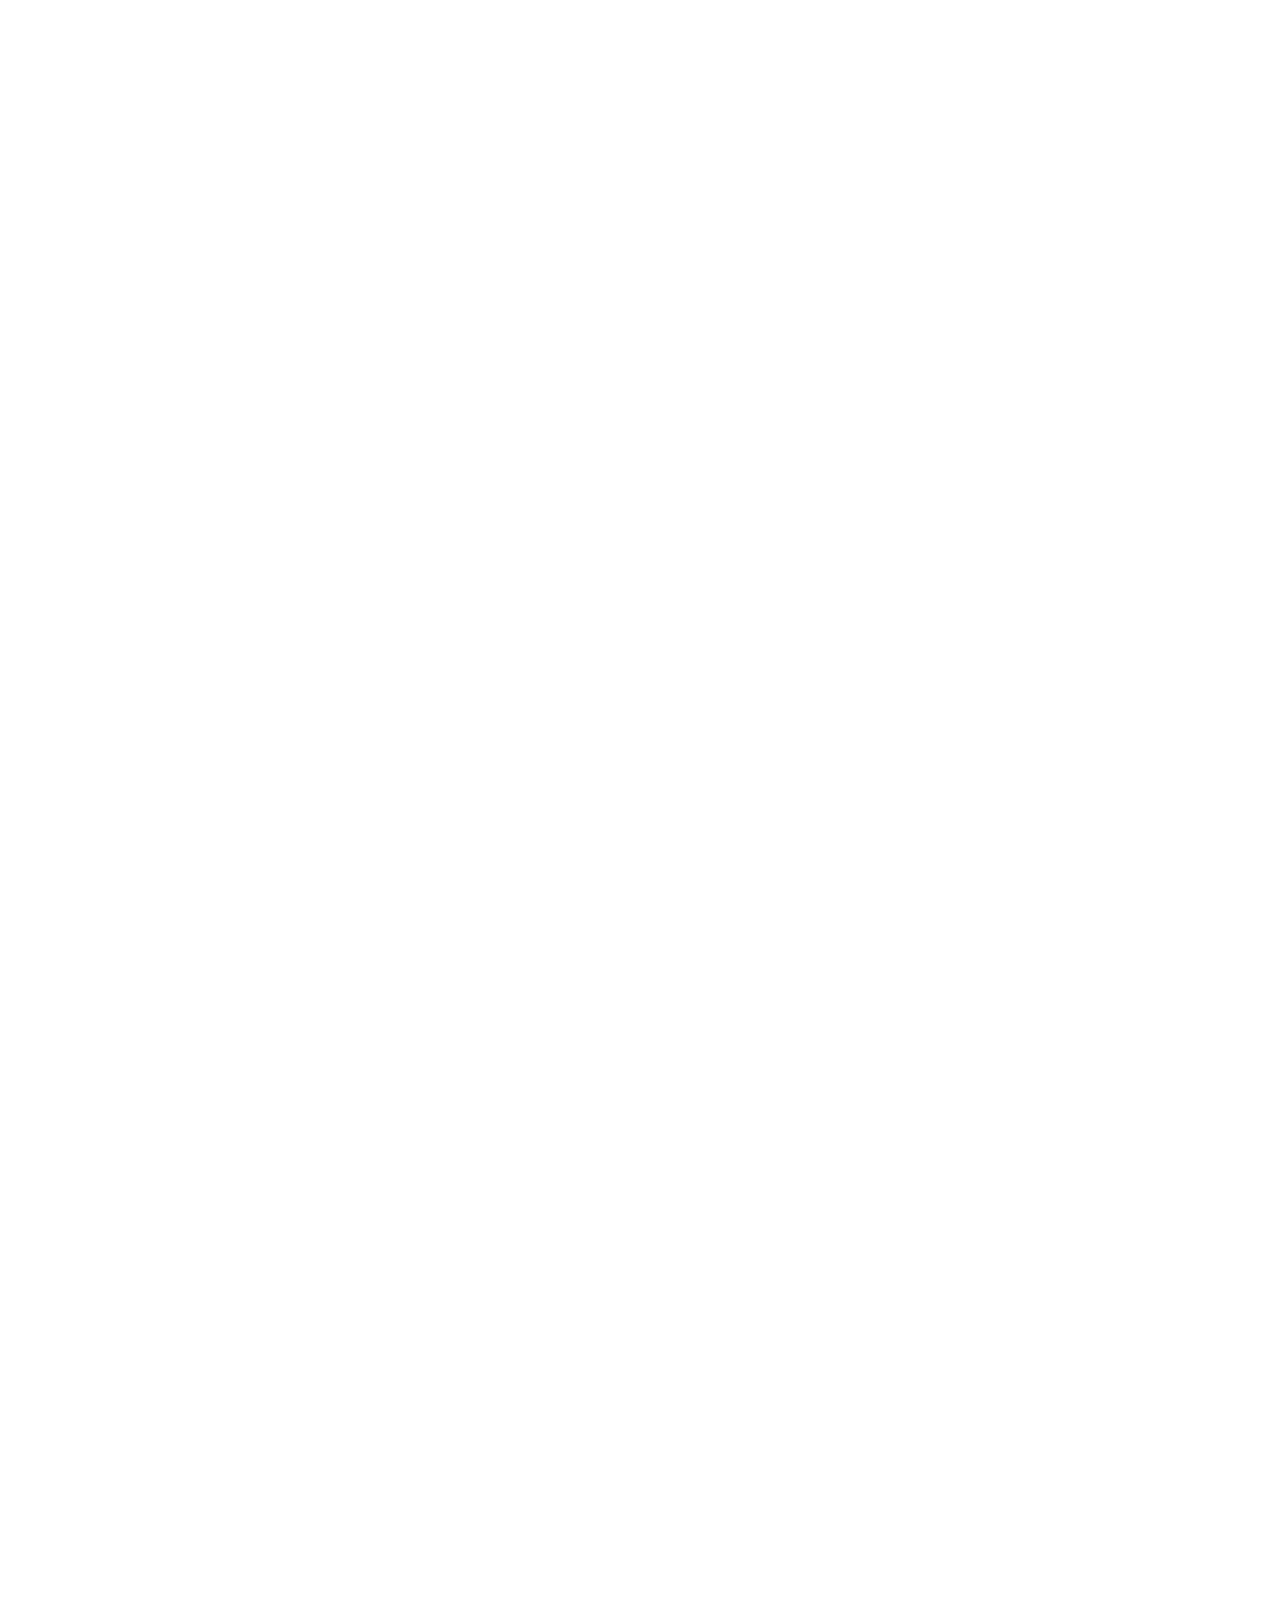
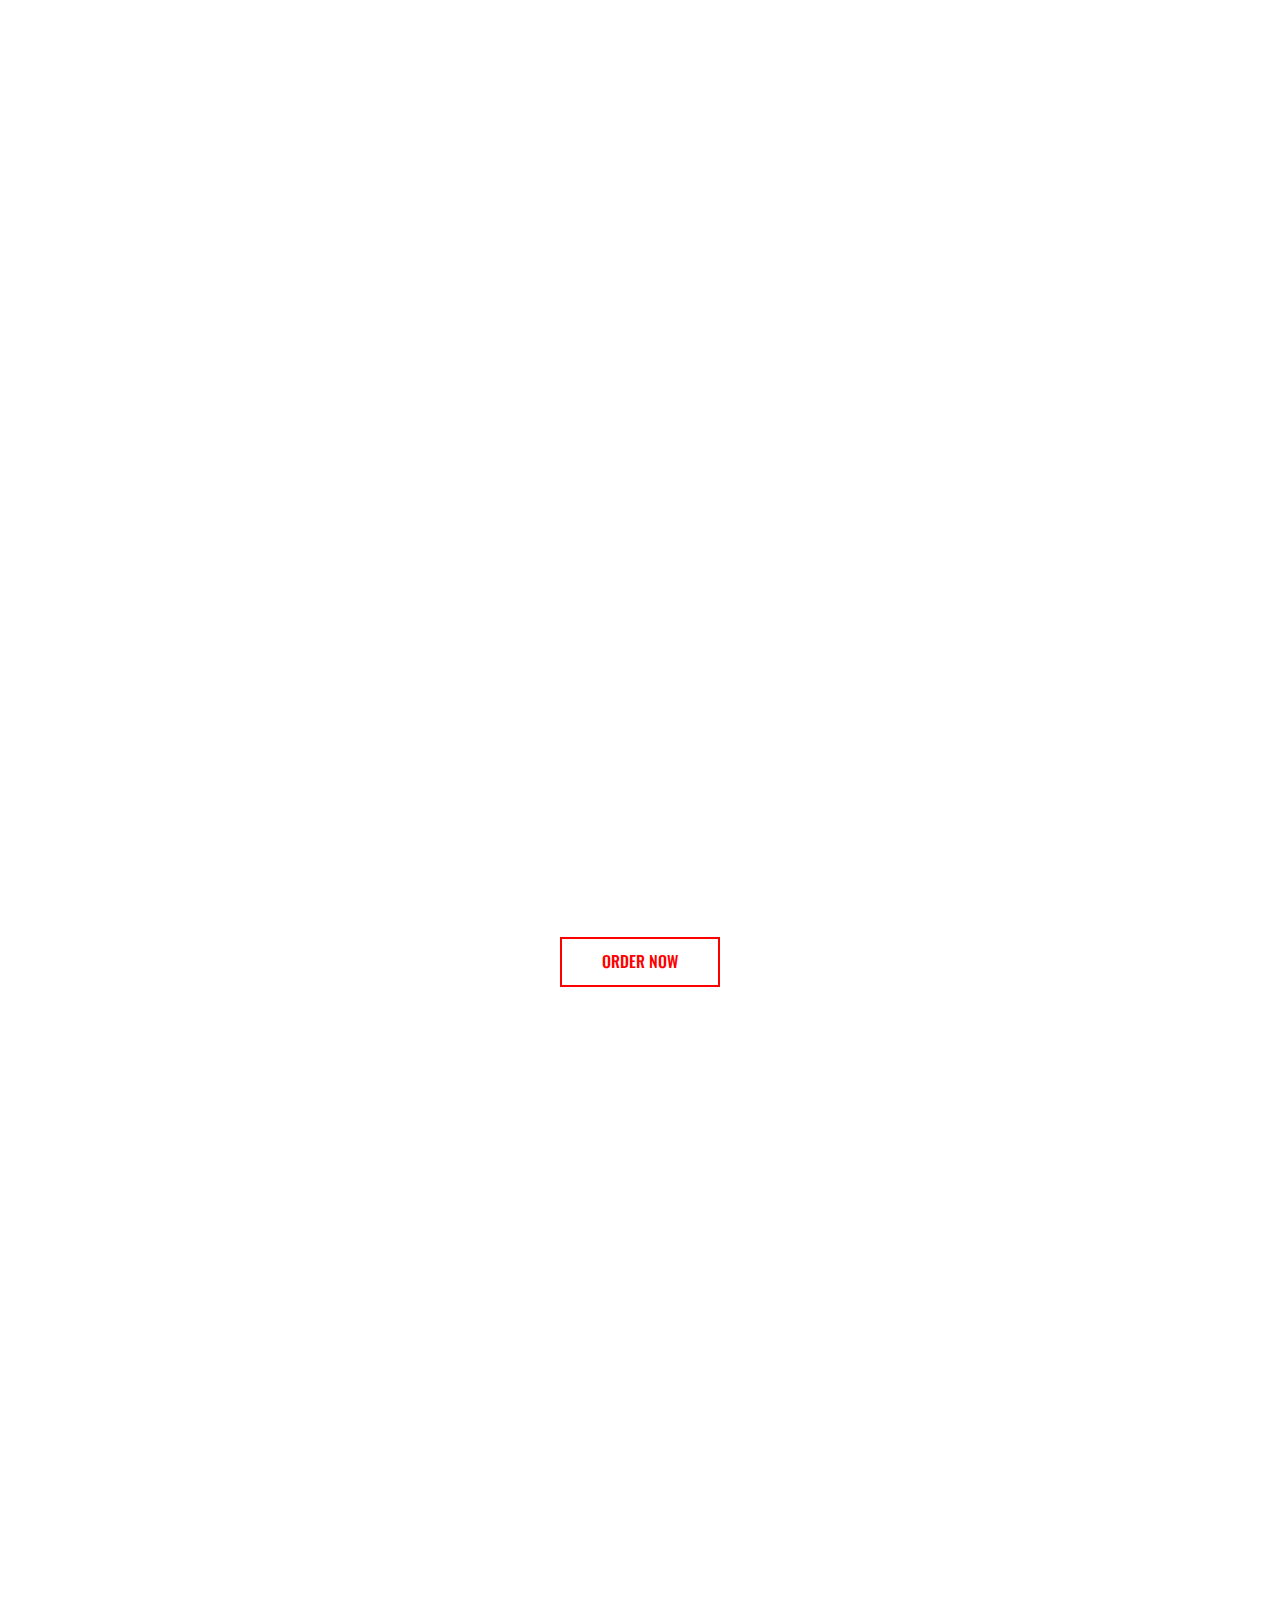
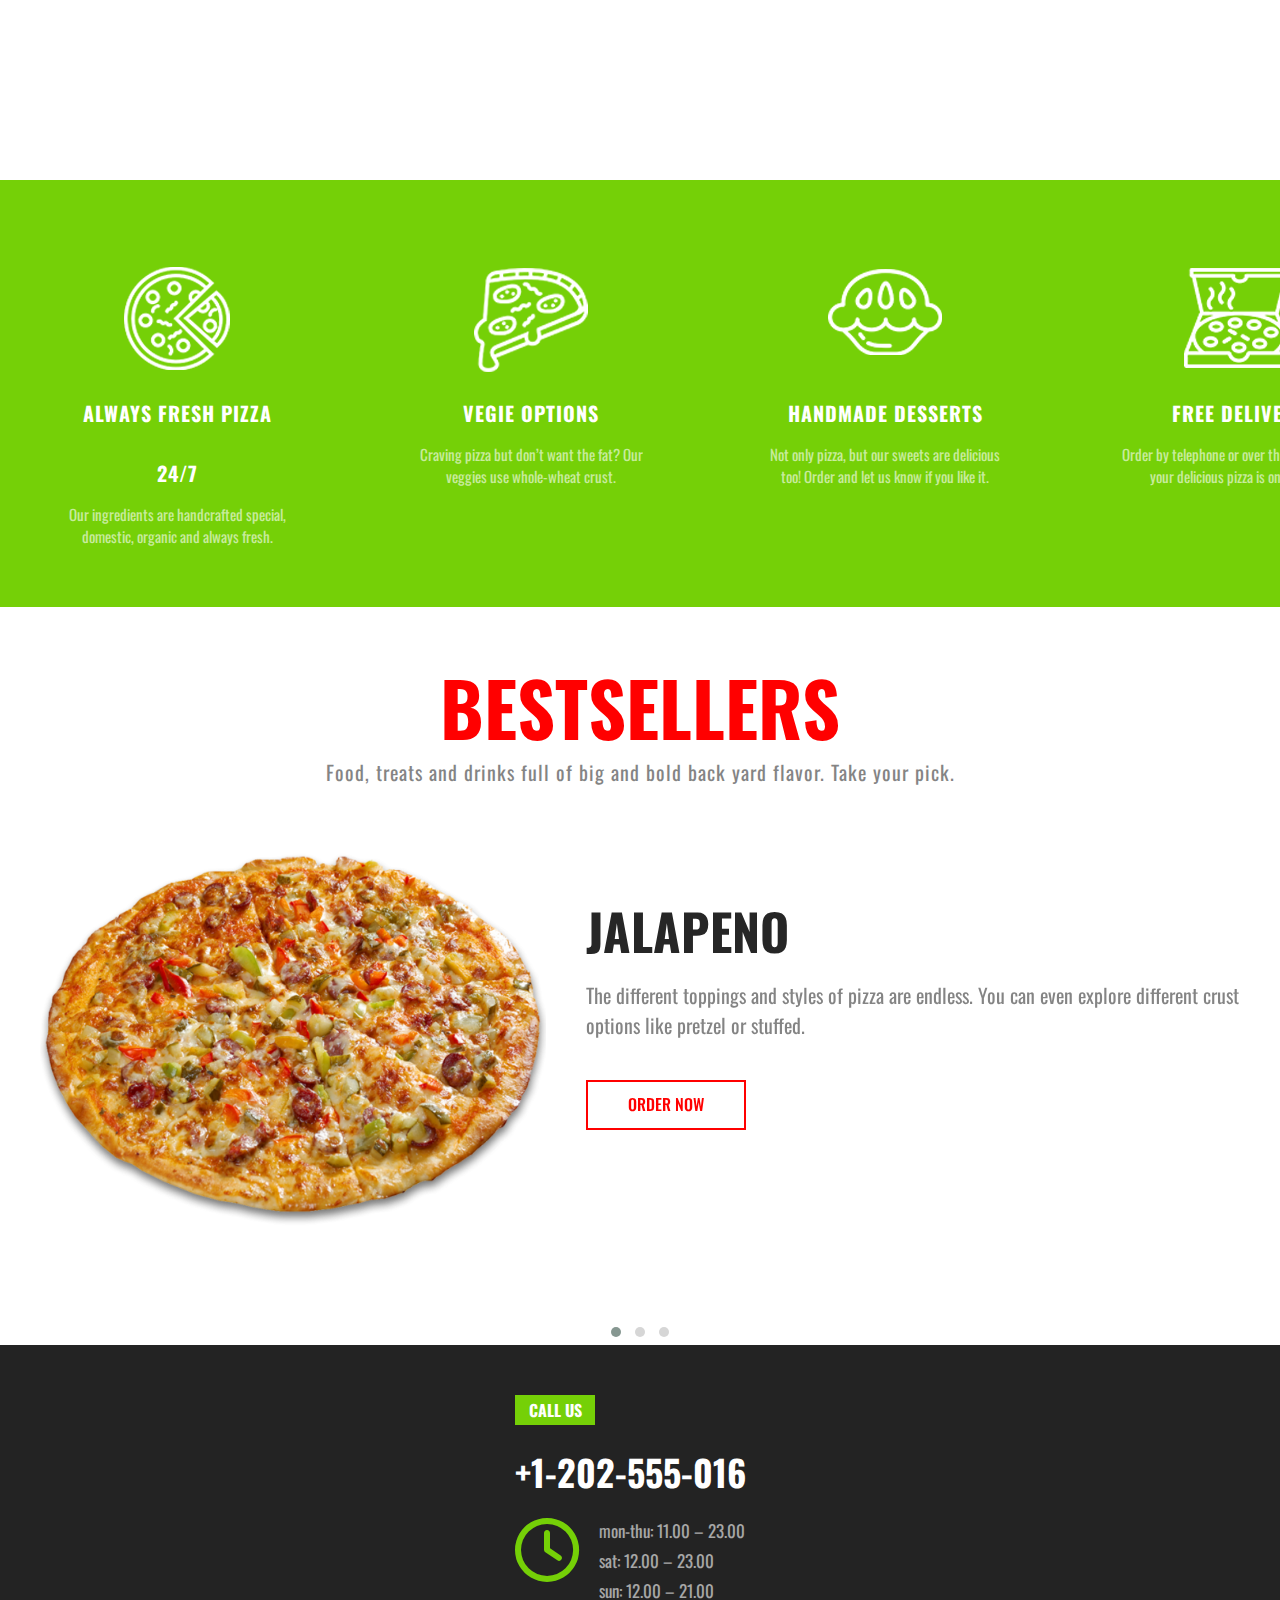
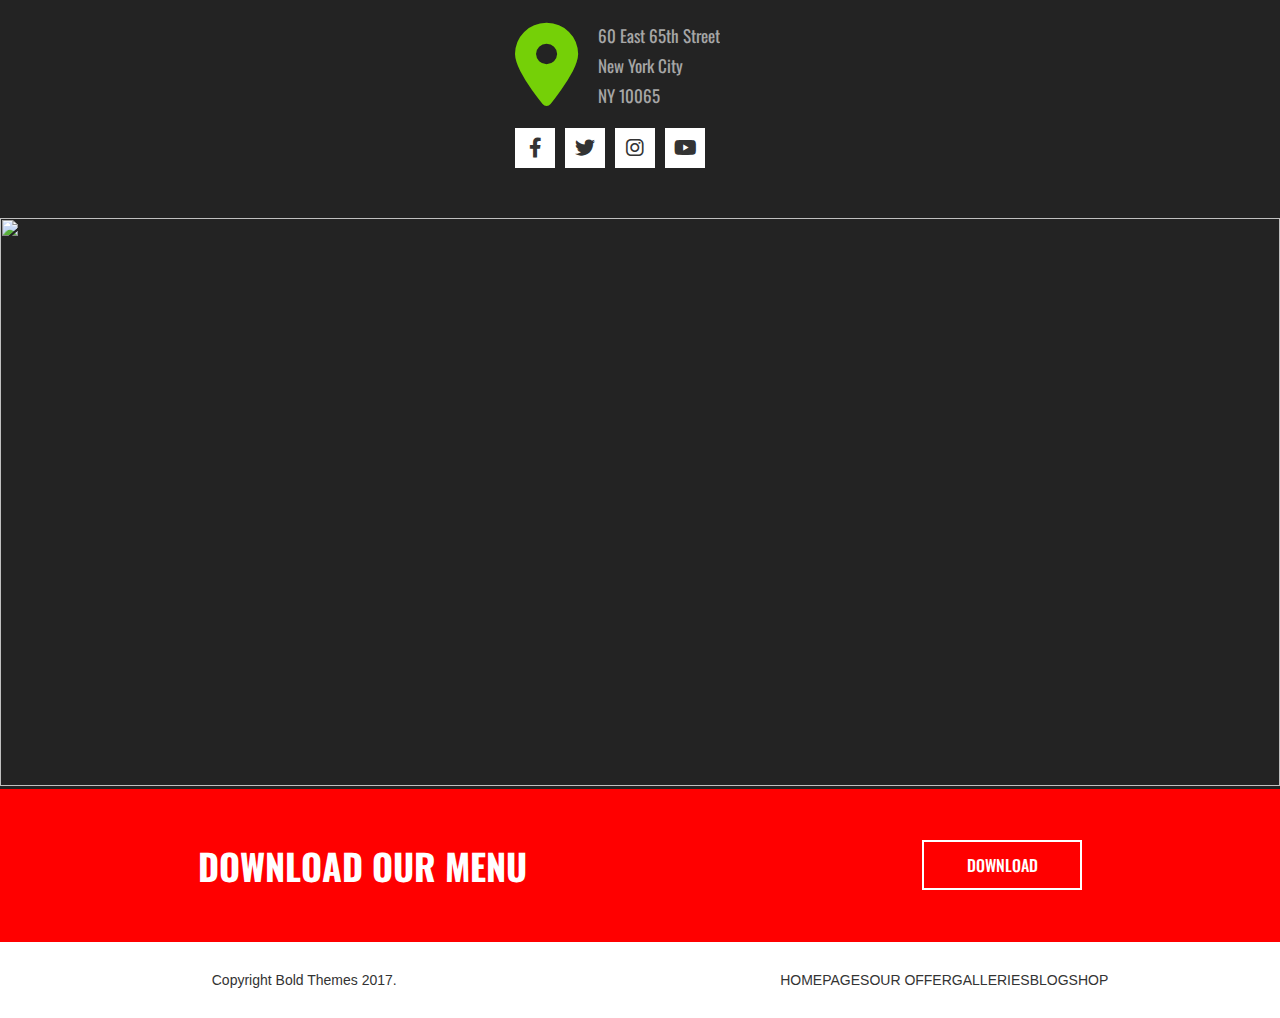
==== commit 3e23c3ba: "footer 100%" ====
--- a/index.html
+++ b/index.html
@@ -574,7 +574,41 @@
 						</div>
 					</div>
 				</section>
+				<!-- contact section ends -->
 			</main>
+
+			<!-- footer section starts -->
+			<footer>
+				<div class="container-fluid footer-upper">
+					<div class="footer-description">
+						<div class="footer-text">
+							<h4>DOWNLOAD OUR MENU</h4>
+						</div>
+						<div class="footer-button-wrapper">
+							<a class="footer-button" href="">DOWNLOAD</a>
+						</div>
+					</div>
+				</div>
+
+				<div class="container-fluid footer-bottom">
+					<div class="footer-description footer-bottom-description">
+						<div class="copyright-text">
+							<span>Copyright Bold Themes 2017. </span>
+						</div>
+
+						<nav class="footer-nav">
+							<ul>
+								<li><a href="">HOME</a></li>
+								<li><a href="">PAGES</a></li>
+								<li><a href="">OUR OFFER</a></li>
+								<li><a href="">GALLERIES</a></li>
+								<li><a href="">BLOG</a></li>
+								<li><a href="">SHOP</a></li>
+							</ul>
+						</nav>
+					</div>
+				</div>
+			</footer>
 		</div>
 
 		<nav class="mobile-menu">
--- a/sass/style.css
+++ b/sass/style.css
@@ -837,6 +837,10 @@
   background-color: #232323;
 }
 
+.contact-info {
+  margin: 30px;
+}
+
 .contact-info-wrapper {
   display: -webkit-box;
   display: -ms-flexbox;
@@ -988,6 +992,96 @@
   color: #ffffff;
 }
 
+.footer-upper {
+  background-color: #ff0000;
+}
+
+.footer-text h4 {
+  font-size: 3.6rem;
+  color: #ffffff;
+  font-weight: 800;
+}
+
+.footer-description {
+  display: -webkit-box;
+  display: -ms-flexbox;
+  display: flex;
+  -webkit-box-pack: center;
+      -ms-flex-pack: center;
+          justify-content: center;
+  -webkit-box-align: center;
+      -ms-flex-align: center;
+          align-items: center;
+  -ms-flex-pack: distribute;
+      justify-content: space-around;
+}
+
+.footer-button {
+  width: 16rem;
+  height: 5rem;
+  text-align: center;
+  -webkit-transition: 0.5s;
+  transition: 0.5s;
+  font-weight: 500;
+  font-size: 1.6rem;
+  display: -webkit-box;
+  display: -ms-flexbox;
+  display: flex;
+  -webkit-box-pack: center;
+      -ms-flex-pack: center;
+          justify-content: center;
+  -webkit-box-align: center;
+      -ms-flex-align: center;
+          align-items: center;
+  border: 2px solid #ffffff;
+}
+
+.footer-button:hover {
+  background-color: #ffffff;
+  color: #262626;
+}
+
+.footer-text,
+.footer-button-wrapper {
+  padding: 50px;
+}
+
+.copyright-text,
+.footer-nav {
+  padding: 30px;
+  padding-left: 70px;
+}
+
+.footer-nav ul {
+  display: -webkit-box;
+  display: -ms-flexbox;
+  display: flex;
+}
+
+.footer-nav ul li a {
+  font-size: 14px;
+  color: #333333;
+  font-weight: 400;
+  font-family: "Open Sans", sans-serif;
+  -webkit-transition: 0.4s;
+  transition: 0.4s;
+}
+
+.footer-nav ul li a:hover {
+  color: #ff0000;
+}
+
+.footer-nav ul li a:not(:first-child) {
+  margin-left: 10px;
+}
+
+.copyright-text span {
+  font-size: 14px;
+  color: #333333;
+  font-weight: 400;
+  font-family: "Open Sans", sans-serif;
+}
+
 @media screen and (max-width: 991px) {
   html {
     font-size: 8px;
@@ -1026,9 +1120,39 @@
   }
 }
 
+@media screen and (max-width: 786px) {
+  .footer-description {
+    -webkit-box-orient: vertical;
+    -webkit-box-direction: normal;
+        -ms-flex-direction: column;
+            flex-direction: column;
+    -webkit-box-align: start;
+        -ms-flex-align: start;
+            align-items: flex-start;
+  }
+  .footer-text,
+  .footer-button-wrapper {
+    padding: 15px;
+  }
+  .copyright-text,
+  .footer-nav {
+    padding: 10px;
+  }
+  .footer-nav ul {
+    -ms-flex-wrap: wrap;
+        flex-wrap: wrap;
+  }
+}
+
 @media screen and (max-width: 576px) {
   .contact-item {
     margin-top: 1rem;
   }
+  .our-menu-item {
+    padding: 0;
+  }
+  .contact-img img {
+    height: auto;
+  }
 }
 /*# sourceMappingURL=style.css.map */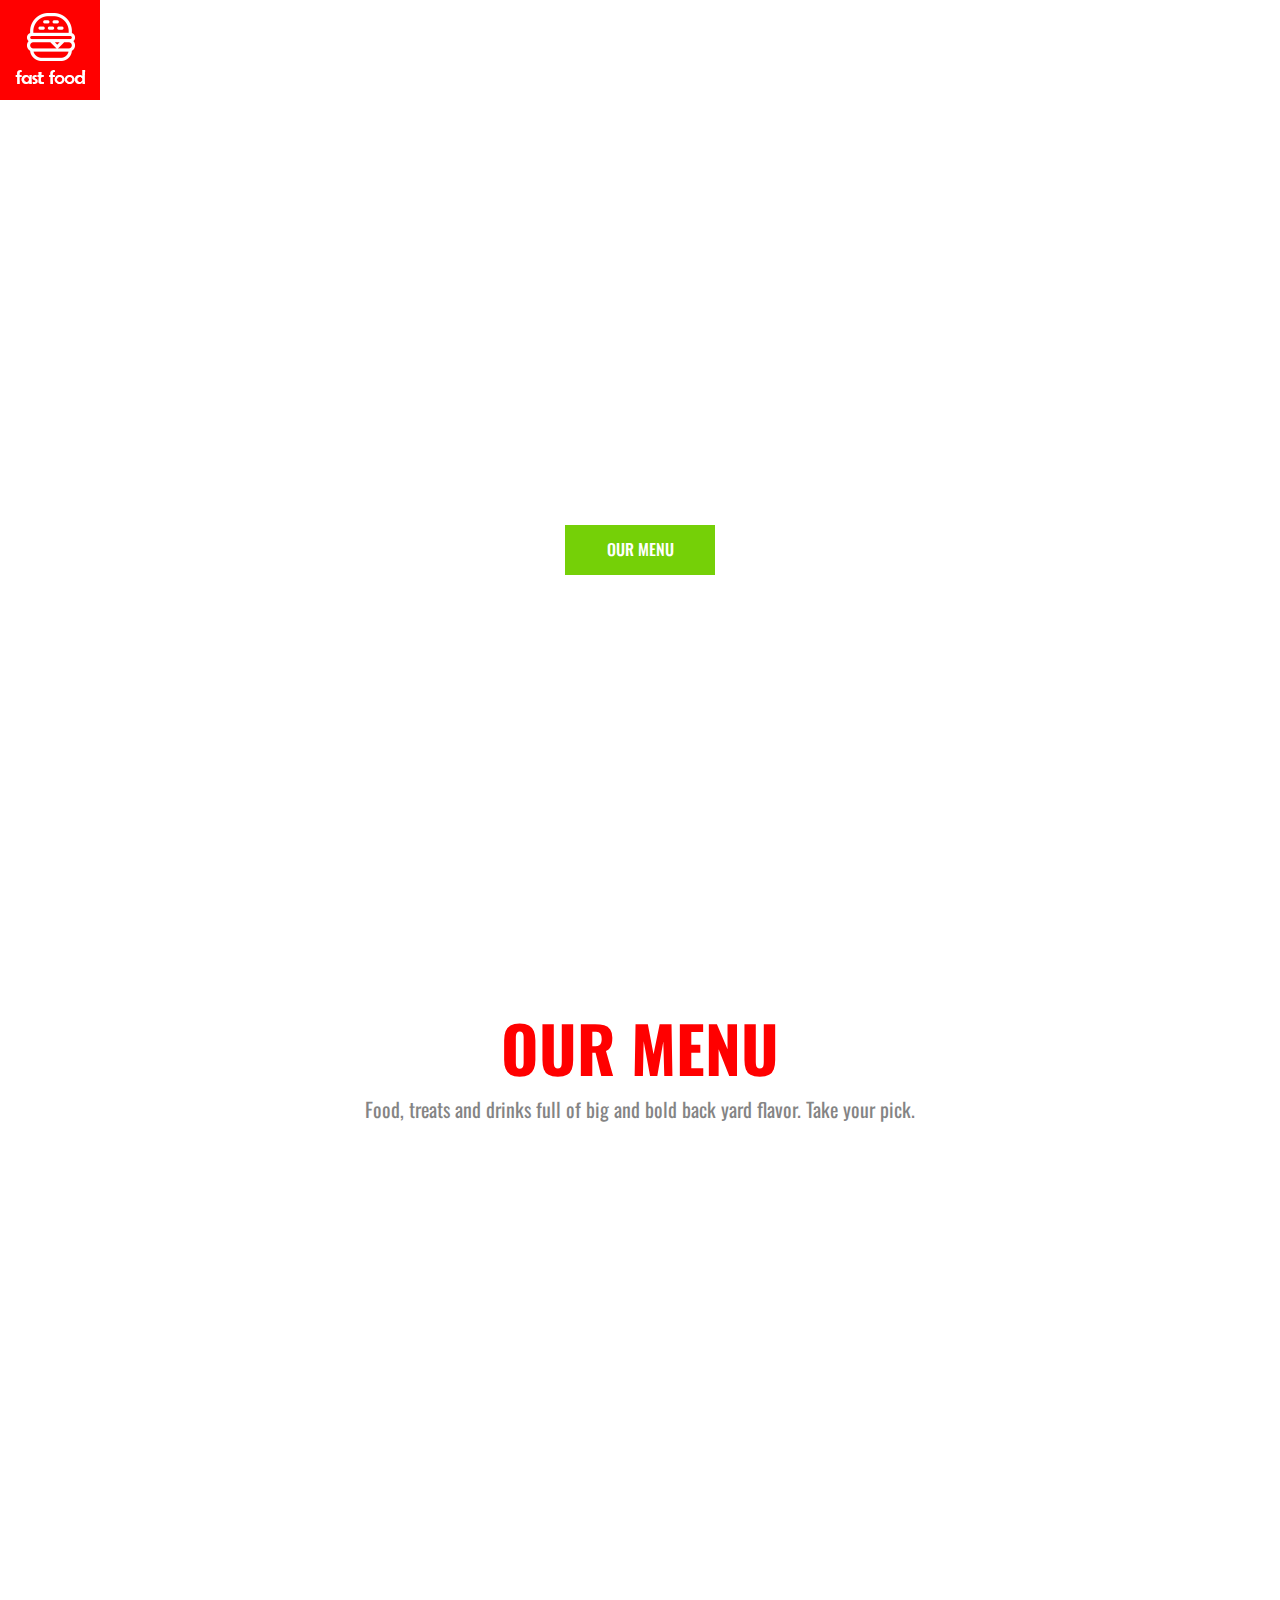
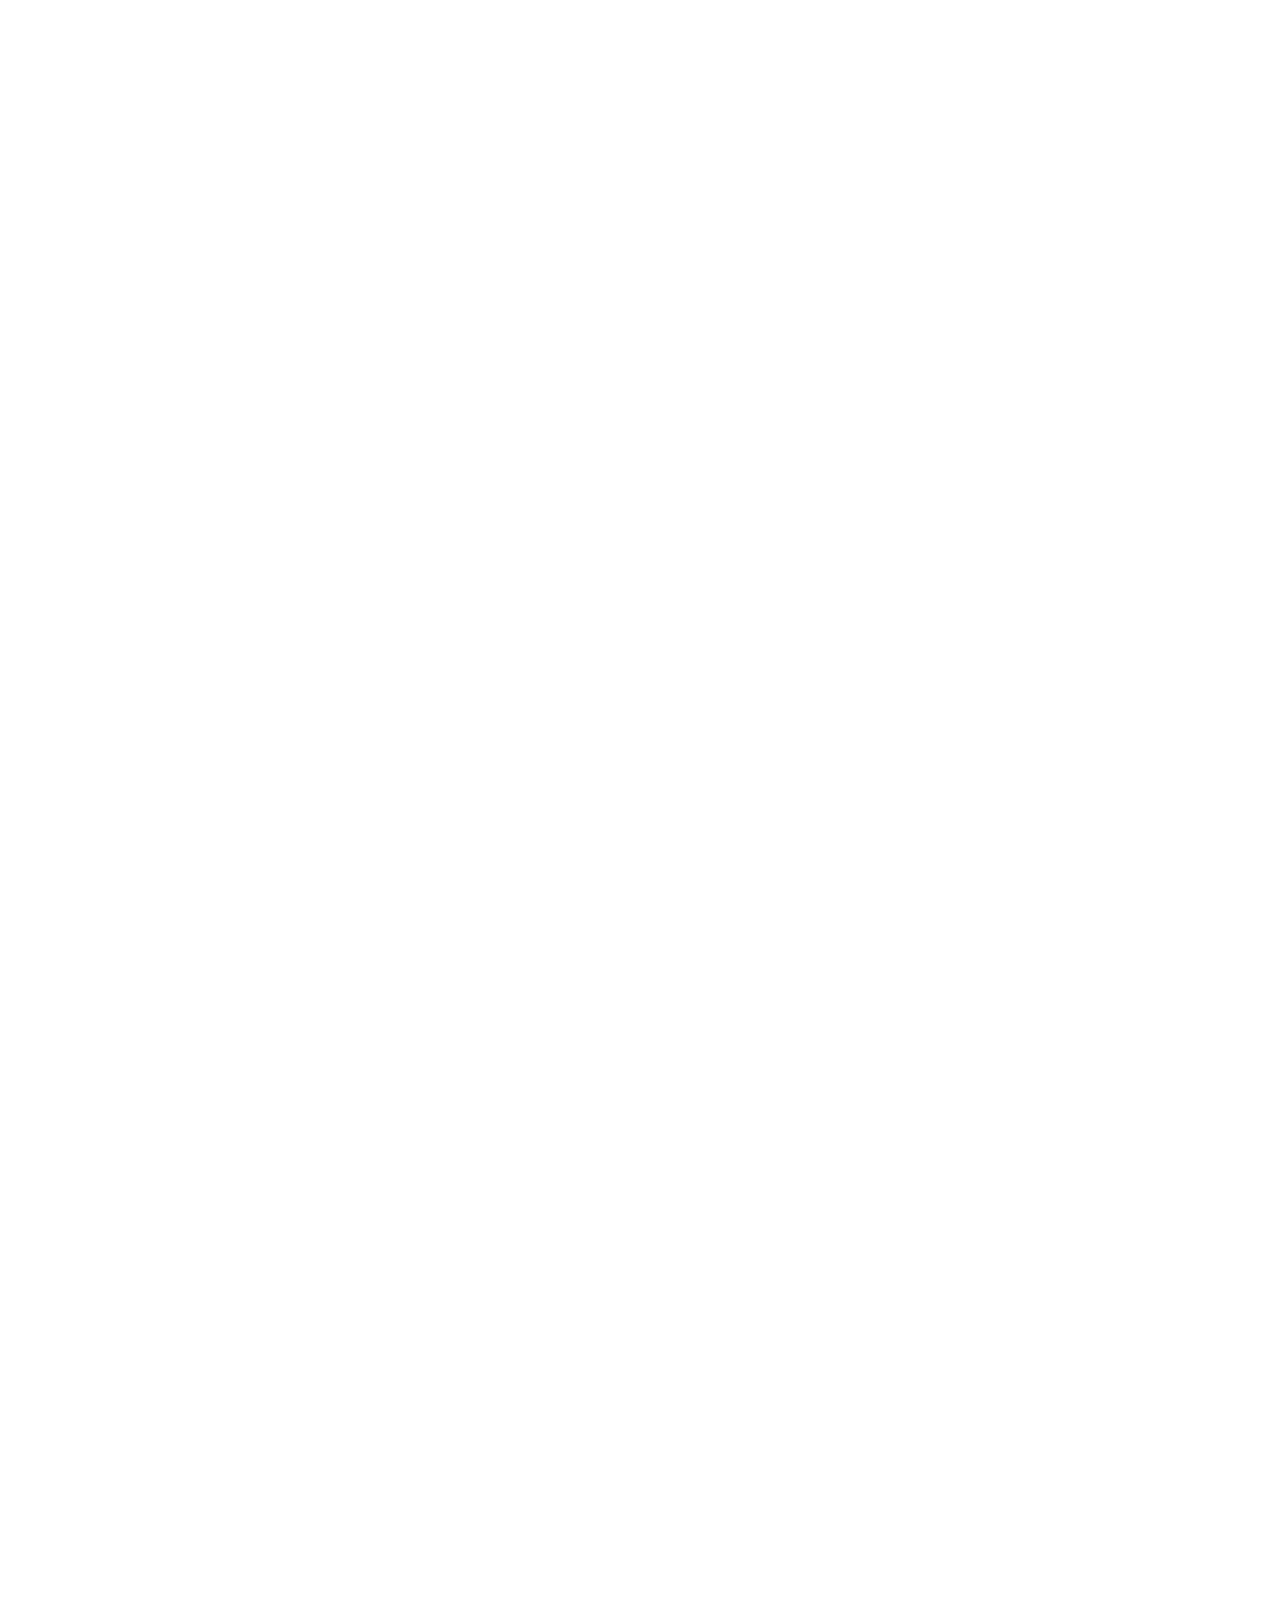
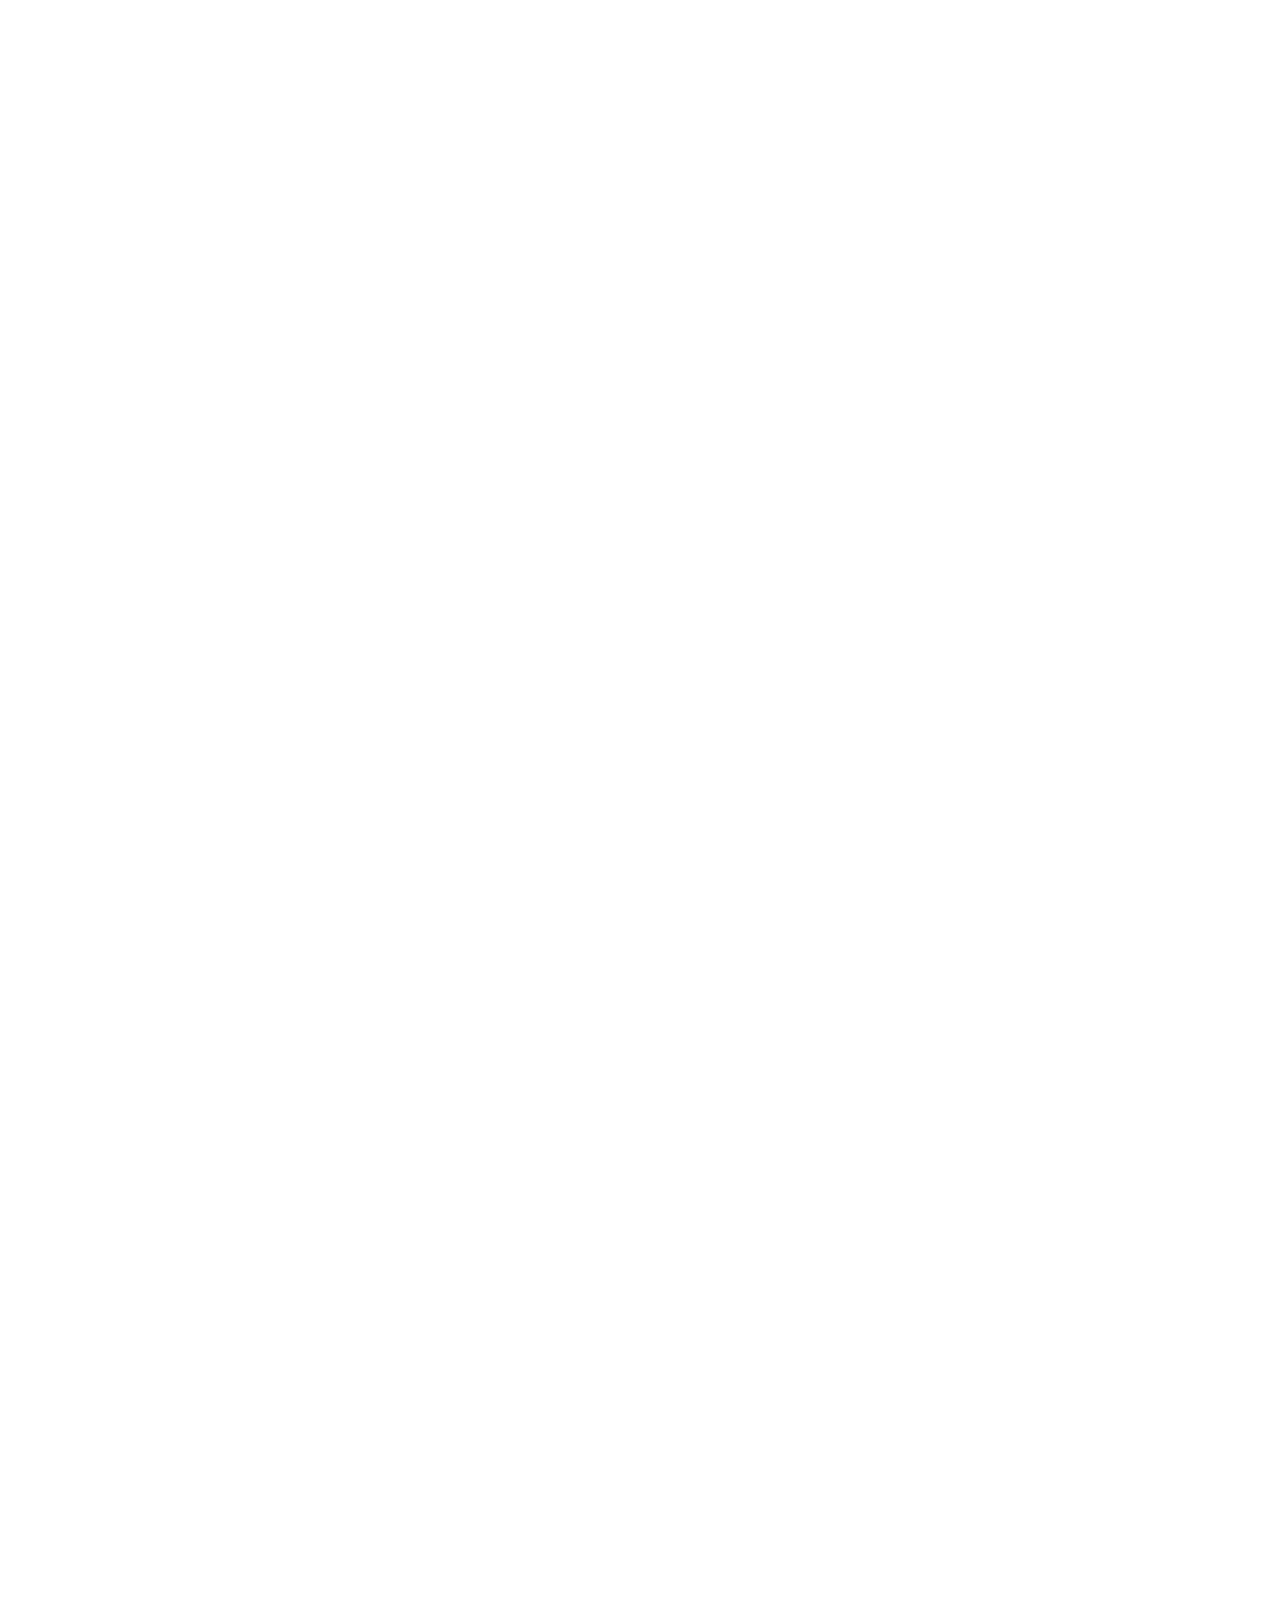
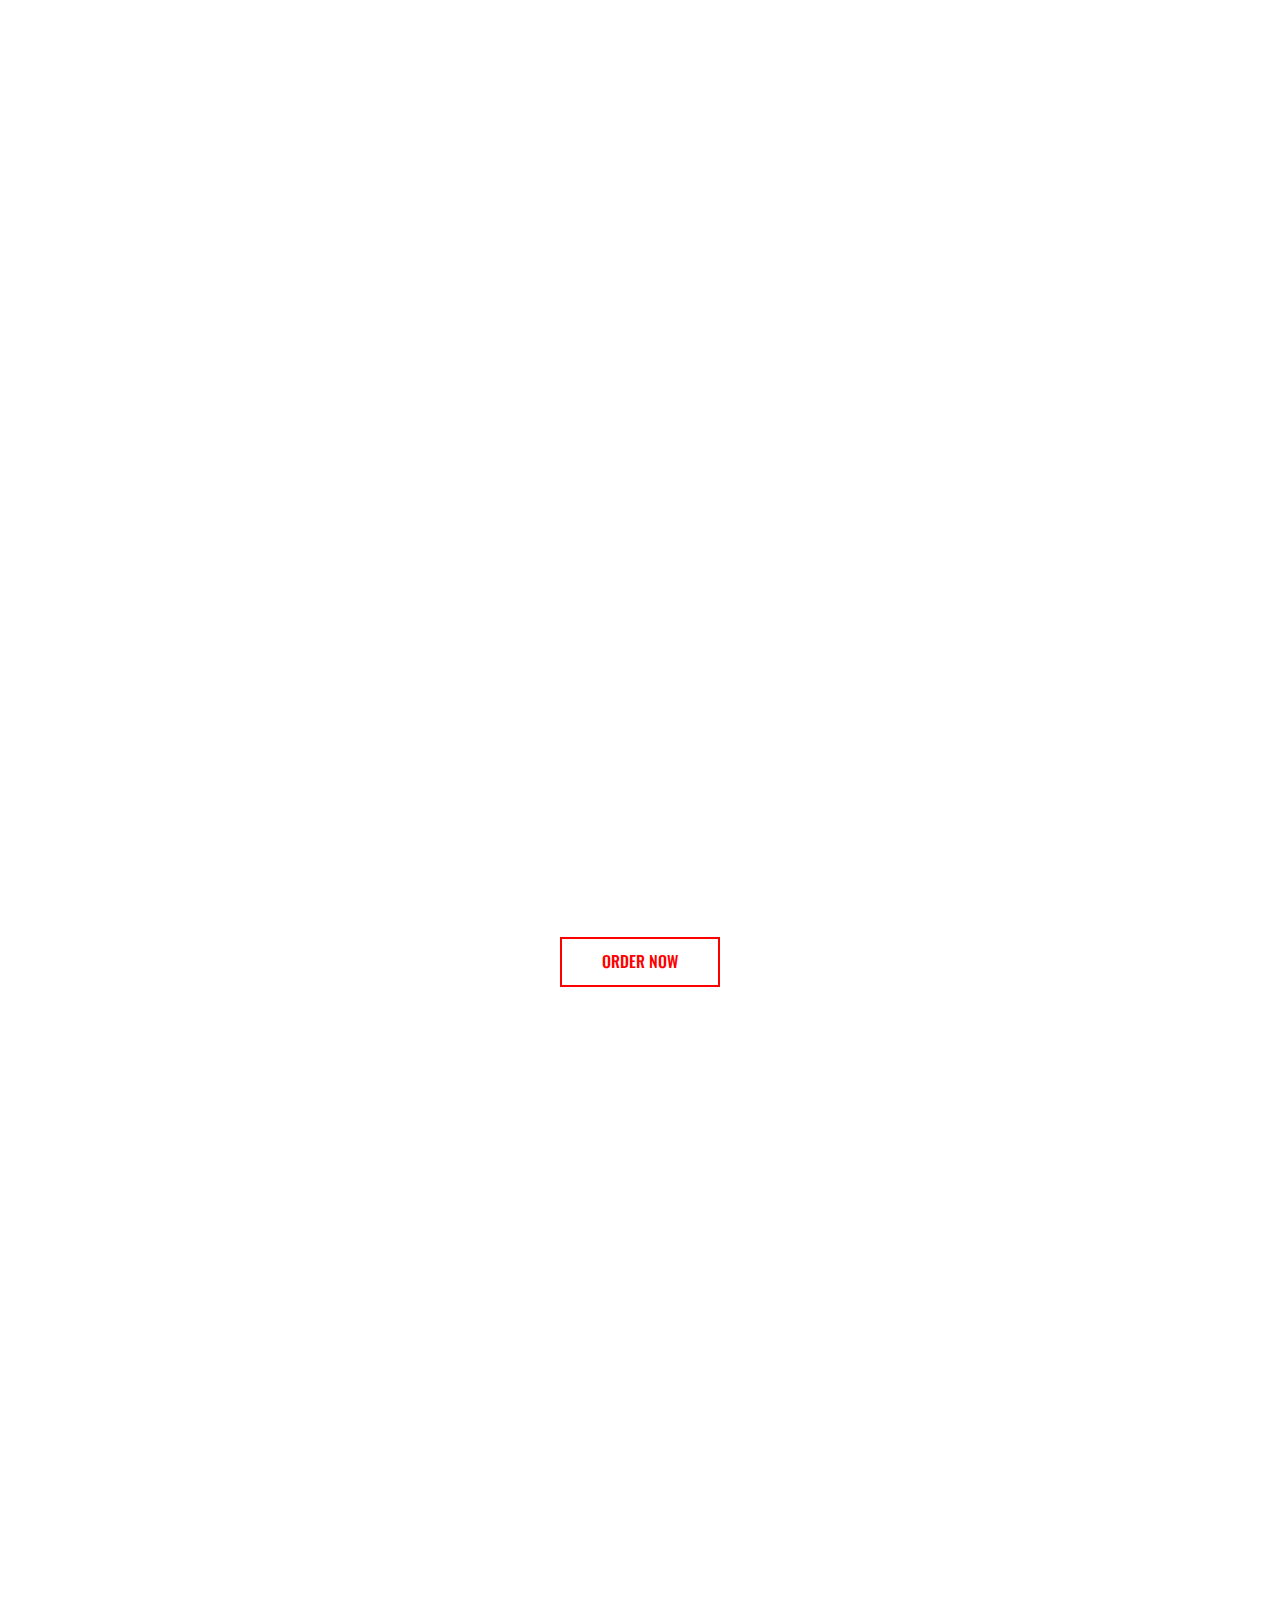
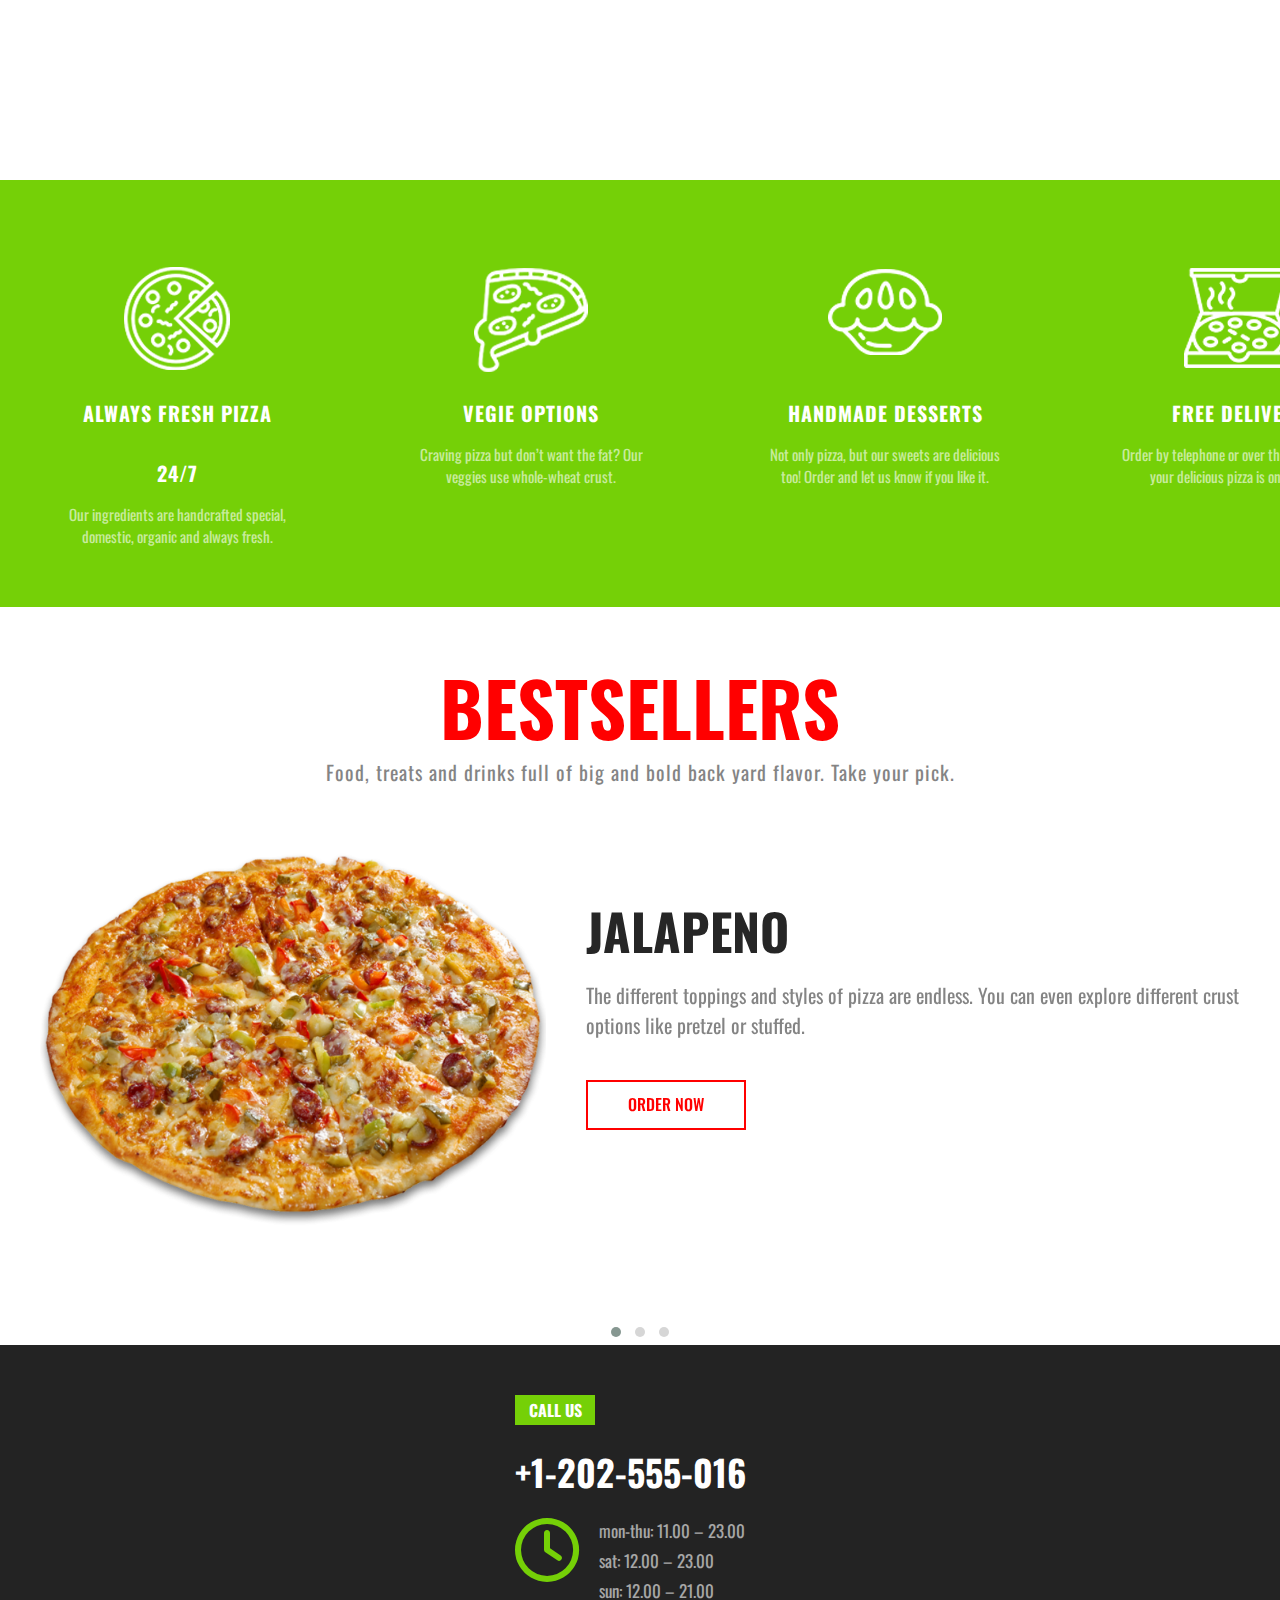
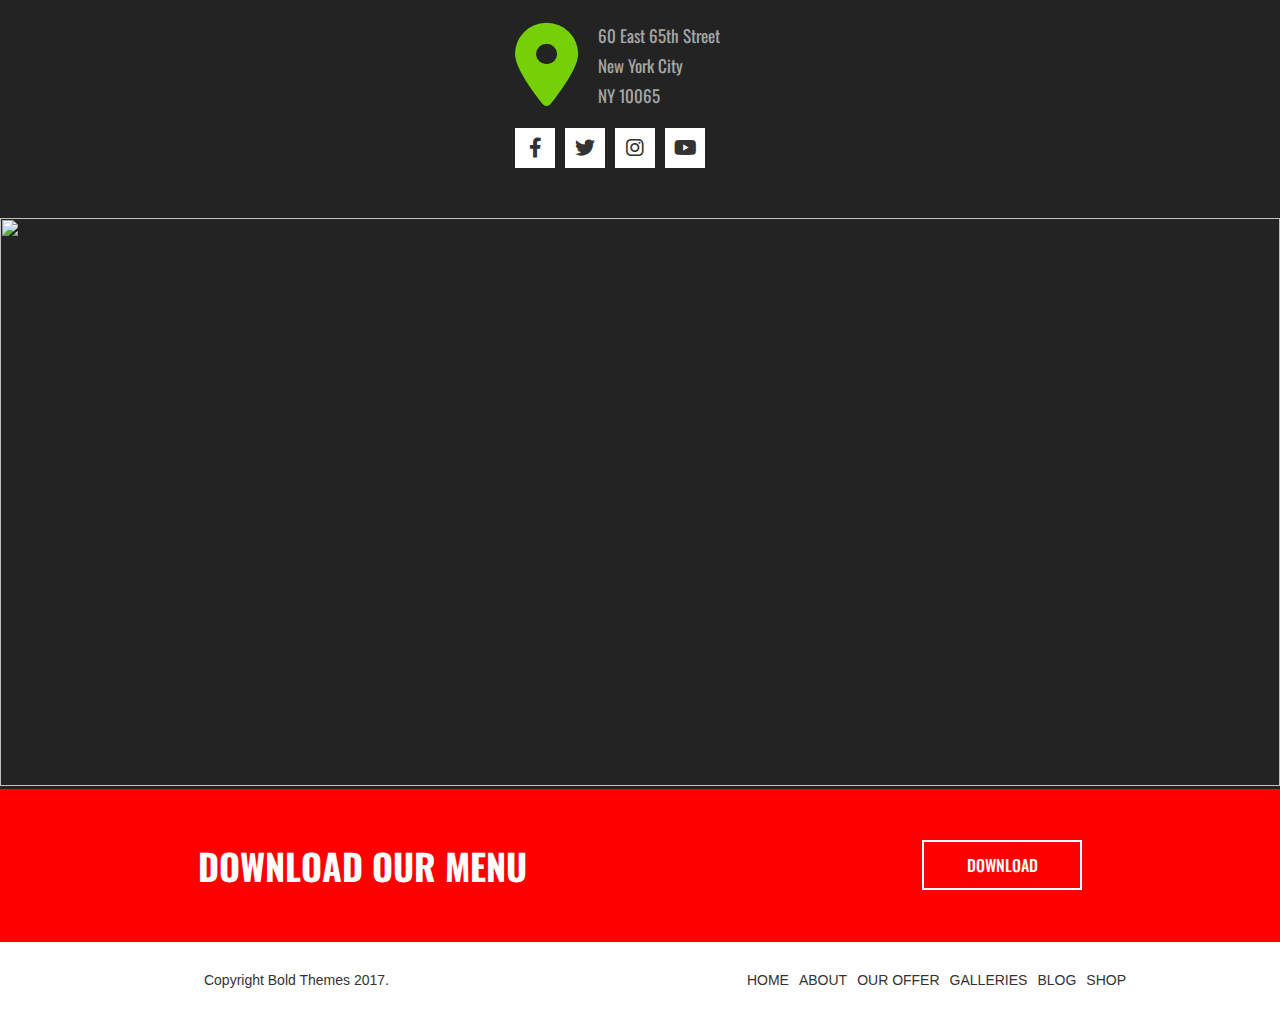
==== commit 4dc41545: "about.html finished first section" ====
--- a/index.html
+++ b/index.html
@@ -63,7 +63,9 @@
 						<nav id="desktopMenu" class="desktop-menu">
 							<ul class="header-nav">
 								<li><a class="header-nav-tags" href="">HOME</a></li>
-								<li><a class="header-nav-tags" href="">PAGES</a></li>
+								<li>
+									<a class="header-nav-tags" href="./about.html">ABOUT</a>
+								</li>
 								<li><a class="header-nav-tags" href="">OUR OFFER</a></li>
 								<li><a class="header-nav-tags" href="">GALLERIES</a></li>
 								<li><a class="header-nav-tags" href="">BLOG</a></li>
@@ -599,7 +601,7 @@
 						<nav class="footer-nav">
 							<ul>
 								<li><a href="">HOME</a></li>
-								<li><a href="">PAGES</a></li>
+								<li><a href="./about.html">ABOUT</a></li>
 								<li><a href="">OUR OFFER</a></li>
 								<li><a href="">GALLERIES</a></li>
 								<li><a href="">BLOG</a></li>
@@ -634,7 +636,7 @@
 				</div>
 				<ul class="mobile-nav">
 					<li><a href="">HOME</a></li>
-					<li><a href="">PAGES</a></li>
+					<li><a href="./about.html">ABOUT</a></li>
 					<li><a href="">OUR OFFER</a></li>
 					<li><a href="">GALLERIES</a></li>
 					<li><a href="">BLOG</a></li>
--- a/sass/style.css
+++ b/sass/style.css
@@ -168,6 +168,7 @@
 body {
   overflow-x: visible;
   font-family: "Oswald", sans-serif;
+  scroll-behavior: smooth;
 }
 
 h1,
@@ -1059,6 +1060,7 @@
 }
 
 .footer-nav ul li a {
+  margin-left: 10px;
   font-size: 14px;
   color: #333333;
   font-weight: 400;
@@ -1071,7 +1073,7 @@
   color: #ff0000;
 }
 
-.footer-nav ul li a:not(:first-child) {
+.copyright-text {
   margin-left: 10px;
 }
 
@@ -1080,6 +1082,118 @@
   color: #333333;
   font-weight: 400;
   font-family: "Open Sans", sans-serif;
+}
+
+.about-us-description {
+  padding-top: 12rem;
+  color: #ffffff;
+  margin-left: 30px;
+}
+
+.about-us-description h4 {
+  font-size: 17px;
+  font-family: "Montserrat", sans-serif;
+}
+
+.about-us-description h1 {
+  font-size: 64px;
+  font-weight: 800;
+  font-family: "Montserrat", sans-serif;
+}
+
+.about-us-description h1::after {
+  content: " ";
+  clear: both;
+  width: 80px;
+  display: block;
+  margin-top: 10px;
+  border-bottom: 4px solid #ff0000;
+}
+
+.about-us-description span {
+  font-size: 20px;
+  opacity: 0.6;
+  font-family: "Montserrat", sans-serif;
+}
+
+.about-section {
+  background-image: url(./uploads/images/about/hero_inner_page.jpg);
+  background-size: cover;
+  background-position: 50% 0px;
+  background-repeat: no-repeat;
+  height: 447px;
+  display: -webkit-box;
+  display: -ms-flexbox;
+  display: flex;
+  -webkit-box-align: center;
+      -ms-flex-align: center;
+          align-items: center;
+}
+
+.our-crew-wrapper {
+  margin-left: 30px;
+}
+
+.learn-more {
+  width: 11rem;
+  height: 2.5rem;
+  background-color: #ff0000;
+  text-align: center;
+  display: -webkit-box;
+  display: -ms-flexbox;
+  display: flex;
+  -webkit-box-pack: center;
+      -ms-flex-pack: center;
+          justify-content: center;
+  -webkit-box-align: center;
+      -ms-flex-align: center;
+          align-items: center;
+}
+
+.learn-more span {
+  color: #ffffff;
+  font-size: 1.2rem;
+  font-weight: 800;
+  font-family: "Montserrat", sans-serif;
+}
+
+.our-crew-description h4 {
+  color: #262626;
+  font-size: 48px;
+  font-weight: 700;
+  font-family: "Montserrat", sans-serif;
+  line-height: 70px;
+}
+
+.our-crew-description p {
+  font-size: 18px;
+  opacity: 0.6;
+  font-family: "Montserrat", sans-serif;
+  font-weight: 100;
+}
+
+.crew-section {
+  padding-top: 70px;
+  background-color: #f7f8fa;
+}
+
+.crew-wrapper {
+  margin-left: 30px;
+}
+
+.crew-item {
+  background-color: white;
+}
+
+.crew-img img {
+  width: 255px;
+  height: 255px;
+}
+
+.crew-description h4 {
+  color: #262626;
+  font-size: 19px;
+  font-family: "Montserrat", sans-serif;
 }
 
 @media screen and (max-width: 991px) {
@@ -1154,5 +1268,9 @@
   .contact-img img {
     height: auto;
   }
+  .our-menu-item-img img {
+    height: auto;
+    width: 260px;
+  }
 }
 /*# sourceMappingURL=style.css.map */